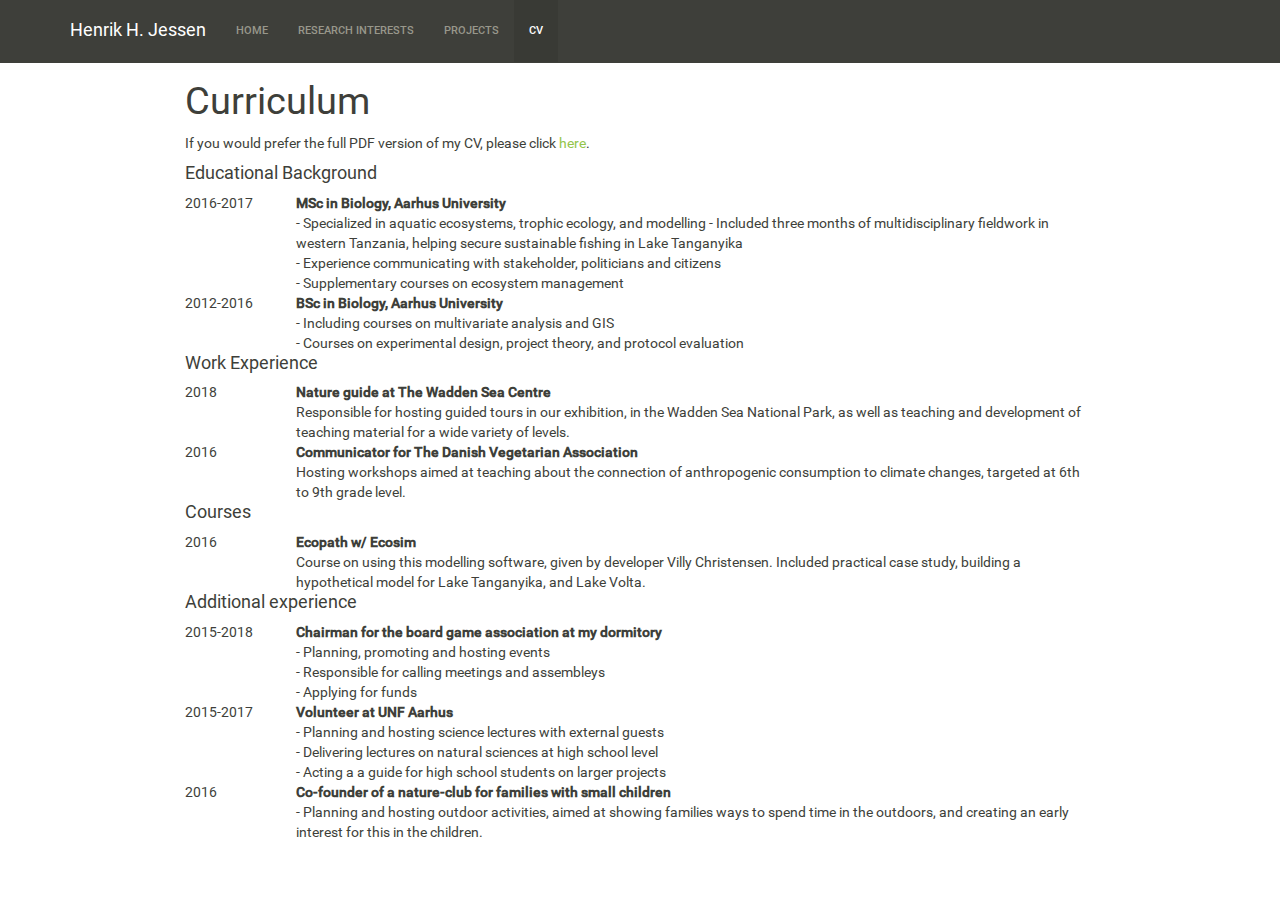
==== CV.html @ ca16bb82 "Initial commit" ====
<!DOCTYPE html>

<html xmlns="http://www.w3.org/1999/xhtml">

<head>

<meta charset="utf-8" />
<meta http-equiv="Content-Type" content="text/html; charset=utf-8" />
<meta name="generator" content="pandoc" />




<title>Curriculum</title>

<script src="site_libs/jquery-1.11.3/jquery.min.js"></script>
<meta name="viewport" content="width=device-width, initial-scale=1" />
<link href="site_libs/bootstrap-3.3.5/css/sandstone.min.css" rel="stylesheet" />
<script src="site_libs/bootstrap-3.3.5/js/bootstrap.min.js"></script>
<script src="site_libs/bootstrap-3.3.5/shim/html5shiv.min.js"></script>
<script src="site_libs/bootstrap-3.3.5/shim/respond.min.js"></script>
<script src="site_libs/navigation-1.1/tabsets.js"></script>
<link href="site_libs/highlightjs-9.12.0/default.css" rel="stylesheet" />
<script src="site_libs/highlightjs-9.12.0/highlight.js"></script>

<style type="text/css">code{white-space: pre;}</style>
<style type="text/css">
  pre:not([class]) {
    background-color: white;
  }
</style>
<script type="text/javascript">
if (window.hljs) {
  hljs.configure({languages: []});
  hljs.initHighlightingOnLoad();
  if (document.readyState && document.readyState === "complete") {
    window.setTimeout(function() { hljs.initHighlighting(); }, 0);
  }
}
</script>



<style type="text/css">
h1 {
  font-size: 34px;
}
h1.title {
  font-size: 38px;
}
h2 {
  font-size: 30px;
}
h3 {
  font-size: 24px;
}
h4 {
  font-size: 18px;
}
h5 {
  font-size: 16px;
}
h6 {
  font-size: 12px;
}
.table th:not([align]) {
  text-align: left;
}
</style>

<link rel="stylesheet" href="style.css" type="text/css" />

</head>

<body>

<style type = "text/css">
.main-container {
  max-width: 940px;
  margin-left: auto;
  margin-right: auto;
}
code {
  color: inherit;
  background-color: rgba(0, 0, 0, 0.04);
}
img {
  max-width:100%;
  height: auto;
}
.tabbed-pane {
  padding-top: 12px;
}
.html-widget {
  margin-bottom: 20px;
}
button.code-folding-btn:focus {
  outline: none;
}
summary {
  display: list-item;
}
</style>


<style type="text/css">
/* padding for bootstrap navbar */
body {
  padding-top: 61px;
  padding-bottom: 40px;
}
/* offset scroll position for anchor links (for fixed navbar)  */
.section h1 {
  padding-top: 66px;
  margin-top: -66px;
}
.section h2 {
  padding-top: 66px;
  margin-top: -66px;
}
.section h3 {
  padding-top: 66px;
  margin-top: -66px;
}
.section h4 {
  padding-top: 66px;
  margin-top: -66px;
}
.section h5 {
  padding-top: 66px;
  margin-top: -66px;
}
.section h6 {
  padding-top: 66px;
  margin-top: -66px;
}
.dropdown-submenu {
  position: relative;
}
.dropdown-submenu>.dropdown-menu {
  top: 0;
  left: 100%;
  margin-top: -6px;
  margin-left: -1px;
  border-radius: 0 6px 6px 6px;
}
.dropdown-submenu:hover>.dropdown-menu {
  display: block;
}
.dropdown-submenu>a:after {
  display: block;
  content: " ";
  float: right;
  width: 0;
  height: 0;
  border-color: transparent;
  border-style: solid;
  border-width: 5px 0 5px 5px;
  border-left-color: #cccccc;
  margin-top: 5px;
  margin-right: -10px;
}
.dropdown-submenu:hover>a:after {
  border-left-color: #ffffff;
}
.dropdown-submenu.pull-left {
  float: none;
}
.dropdown-submenu.pull-left>.dropdown-menu {
  left: -100%;
  margin-left: 10px;
  border-radius: 6px 0 6px 6px;
}
</style>

<script>
// manage active state of menu based on current page
$(document).ready(function () {
  // active menu anchor
  href = window.location.pathname
  href = href.substr(href.lastIndexOf('/') + 1)
  if (href === "")
    href = "index.html";
  var menuAnchor = $('a[href="' + href + '"]');

  // mark it active
  menuAnchor.parent().addClass('active');

  // if it's got a parent navbar menu mark it active as well
  menuAnchor.closest('li.dropdown').addClass('active');
});
</script>

<div class="container-fluid main-container">

<!-- tabsets -->

<style type="text/css">
.tabset-dropdown > .nav-tabs {
  display: inline-table;
  max-height: 500px;
  min-height: 44px;
  overflow-y: auto;
  background: white;
  border: 1px solid #ddd;
  border-radius: 4px;
}

.tabset-dropdown > .nav-tabs > li.active:before {
  content: "";
  font-family: 'Glyphicons Halflings';
  display: inline-block;
  padding: 10px;
  border-right: 1px solid #ddd;
}

.tabset-dropdown > .nav-tabs.nav-tabs-open > li.active:before {
  content: "&#xe258;";
  border: none;
}

.tabset-dropdown > .nav-tabs.nav-tabs-open:before {
  content: "";
  font-family: 'Glyphicons Halflings';
  display: inline-block;
  padding: 10px;
  border-right: 1px solid #ddd;
}

.tabset-dropdown > .nav-tabs > li.active {
  display: block;
}

.tabset-dropdown > .nav-tabs > li > a,
.tabset-dropdown > .nav-tabs > li > a:focus,
.tabset-dropdown > .nav-tabs > li > a:hover {
  border: none;
  display: inline-block;
  border-radius: 4px;
}

.tabset-dropdown > .nav-tabs.nav-tabs-open > li {
  display: block;
  float: none;
}

.tabset-dropdown > .nav-tabs > li {
  display: none;
}
</style>

<script>
$(document).ready(function () {
  window.buildTabsets("TOC");
});

$(document).ready(function () {
  $('.tabset-dropdown > .nav-tabs > li').click(function () {
    $(this).parent().toggleClass('nav-tabs-open')
  });
});
</script>

<!-- code folding -->





<div class="navbar navbar-default  navbar-fixed-top" role="navigation">
  <div class="container">
    <div class="navbar-header">
      <button type="button" class="navbar-toggle collapsed" data-toggle="collapse" data-target="#navbar">
        <span class="icon-bar"></span>
        <span class="icon-bar"></span>
        <span class="icon-bar"></span>
      </button>
      <a class="navbar-brand" href="index.html">Henrik H. Jessen</a>
    </div>
    <div id="navbar" class="navbar-collapse collapse">
      <ul class="nav navbar-nav">
        <li>
  <a href="index.html">Home</a>
</li>
<li>
  <a href="research.html">Research Interests</a>
</li>
<li>
  <a href="projects.html">Projects</a>
</li>
<li>
  <a href="CV.html">CV</a>
</li>
      </ul>
      <ul class="nav navbar-nav navbar-right">
        
      </ul>
    </div><!--/.nav-collapse -->
  </div><!--/.container -->
</div><!--/.navbar -->

<div class="fluid-row" id="header">



<h1 class="title toc-ignore">Curriculum</h1>

</div>


If you would prefer the full PDF version of my CV, please click <a href="files/hhjessen_CV.pdf" download>here</a>.
<p>
<div id="educational-background" class="section level4">
<h4>Educational Background</h4>
<p><first-column> 2016-2017 </first-column></p>
<p><second-column> <strong>MSc in Biology, Aarhus University</strong><br />
- Specialized in aquatic ecosystems, trophic ecology, and modelling - Included three months of multidisciplinary fieldwork in western Tanzania, helping secure sustainable fishing in Lake Tanganyika<br />
- Experience communicating with stakeholder, politicians and citizens<br />
- Supplementary courses on ecosystem management </second-column></p>
<p><first-column> 2012-2016 </first-column></p>
<second-column> <strong>BSc in Biology, Aarhus University</strong><br />
- Including courses on multivariate analysis and GIS<br />
- Courses on experimental design, project theory, and protocol evaluation </second-column>
</p>
</div>
<div id="work-experience" class="section level4">
<h4>Work Experience</h4>
<p><first-column> 2018 </first-column></p>
<p><second-column> <strong>Nature guide at The Wadden Sea Centre</strong><br />
Responsible for hosting guided tours in our exhibition, in the Wadden Sea National Park, as well as teaching and development of teaching material for a wide variety of levels. </second-column></p>
<p><first-column> 2016 </first-column></p>
<p><second-column> <strong>Communicator for The Danish Vegetarian Association</strong><br />
Hosting workshops aimed at teaching about the connection of anthropogenic consumption to climate changes, targeted at 6th to 9th grade level. </second-column></p>
</div>
<div id="courses" class="section level4">
<h4>Courses</h4>
<p><first-column> 2016 </first-column></p>
<p><second-column> <strong>Ecopath w/ Ecosim</strong><br />
Course on using this modelling software, given by developer Villy Christensen. Included practical case study, building a hypothetical model for Lake Tanganyika, and Lake Volta. </second-column></p>
</div>
<div id="additional-experience" class="section level4">
<h4>Additional experience</h4>
<p><first-column> 2015-2018 </first-column></p>
<p><second-column> <strong>Chairman for the board game association at my dormitory</strong><br />
- Planning, promoting and hosting events<br />
- Responsible for calling meetings and assembleys<br />
- Applying for funds </second-column></p>
<p><first-column> 2015-2017 </first-column></p>
<p><second-column> <strong>Volunteer at UNF Aarhus</strong><br />
- Planning and hosting science lectures with external guests<br />
- Delivering lectures on natural sciences at high school level<br />
- Acting a a guide for high school students on larger projects </second-column></p>
<p><first-column> 2016 </first-column></p>
<p><second-column> <strong>Co-founder of a nature-club for families with small children</strong><br />
- Planning and hosting outdoor activities, aimed at showing families ways to spend time in the outdoors, and creating an early interest for this in the children. </second-column></p>
</div>




</div>

<script>

// add bootstrap table styles to pandoc tables
function bootstrapStylePandocTables() {
  $('tr.header').parent('thead').parent('table').addClass('table table-condensed');
}
$(document).ready(function () {
  bootstrapStylePandocTables();
});


</script>

<!-- dynamically load mathjax for compatibility with self-contained -->
<script>
  (function () {
    var script = document.createElement("script");
    script.type = "text/javascript";
    script.src  = "https://mathjax.rstudio.com/latest/MathJax.js?config=TeX-AMS-MML_HTMLorMML";
    document.getElementsByTagName("head")[0].appendChild(script);
  })();
</script>

</body>
</html>
---- site_libs/bootstrap-3.3.5/css/sandstone.min.css ----
@font-face {
  font-family: 'Roboto';
  font-style: normal;
  font-weight: 400;
  src: url(fonts/Roboto.ttf) format('truetype');
}
@font-face {
  font-family: 'Roboto';
  font-style: normal;
  font-weight: 500;
  src: url(fonts/RobotoMedium.ttf) format('truetype');
}

/*!
 * bootswatch v3.3.6
 * Homepage: http://bootswatch.com
 * Copyright 2012-2015 Thomas Park
 * Licensed under MIT
 * Based on Bootstrap
*//*!
 * Bootstrap v3.3.6 (http://getbootstrap.com)
 * Copyright 2011-2015 Twitter, Inc.
 * Licensed under MIT (https://github.com/twbs/bootstrap/blob/master/LICENSE)
 *//*! normalize.css v3.0.3 | MIT License | github.com/necolas/normalize.css */html{font-family:sans-serif;-ms-text-size-adjust:100%;-webkit-text-size-adjust:100%}body{margin:0}article,aside,details,figcaption,figure,footer,header,hgroup,main,menu,nav,section,summary{display:block}audio,canvas,progress,video{display:inline-block;vertical-align:baseline}audio:not([controls]){display:none;height:0}[hidden],template{display:none}a{background-color:transparent}a:active,a:hover{outline:0}abbr[title]{border-bottom:1px dotted}b,strong{font-weight:bold}dfn{font-style:italic}h1{font-size:2em;margin:0.67em 0}mark{background:#ff0;color:#000}small{font-size:80%}sub,sup{font-size:75%;line-height:0;position:relative;vertical-align:baseline}sup{top:-0.5em}sub{bottom:-0.25em}img{border:0}svg:not(:root){overflow:hidden}figure{margin:1em 40px}hr{-webkit-box-sizing:content-box;-moz-box-sizing:content-box;box-sizing:content-box;height:0}pre{overflow:auto}code,kbd,pre,samp{font-family:monospace, monospace;font-size:1em}button,input,optgroup,select,textarea{color:inherit;font:inherit;margin:0}button{overflow:visible}button,select{text-transform:none}button,html input[type="button"],input[type="reset"],input[type="submit"]{-webkit-appearance:button;cursor:pointer}button[disabled],html input[disabled]{cursor:default}button::-moz-focus-inner,input::-moz-focus-inner{border:0;padding:0}input{line-height:normal}input[type="checkbox"],input[type="radio"]{-webkit-box-sizing:border-box;-moz-box-sizing:border-box;box-sizing:border-box;padding:0}input[type="number"]::-webkit-inner-spin-button,input[type="number"]::-webkit-outer-spin-button{height:auto}input[type="search"]{-webkit-appearance:textfield;-webkit-box-sizing:content-box;-moz-box-sizing:content-box;box-sizing:content-box}input[type="search"]::-webkit-search-cancel-button,input[type="search"]::-webkit-search-decoration{-webkit-appearance:none}fieldset{border:1px solid #c0c0c0;margin:0 2px;padding:0.35em 0.625em 0.75em}legend{border:0;padding:0}textarea{overflow:auto}optgroup{font-weight:bold}table{border-collapse:collapse;border-spacing:0}td,th{padding:0}/*! Source: https://github.com/h5bp/html5-boilerplate/blob/master/src/css/main.css */@media print{*,*:before,*:after{background:transparent !important;color:#000 !important;-webkit-box-shadow:none !important;box-shadow:none !important;text-shadow:none !important}a,a:visited{text-decoration:underline}a[href]:after{content:" (" attr(href) ")"}abbr[title]:after{content:" (" attr(title) ")"}a[href^="#"]:after,a[href^="javascript:"]:after{content:""}pre,blockquote{border:1px solid #999;page-break-inside:avoid}thead{display:table-header-group}tr,img{page-break-inside:avoid}img{max-width:100% !important}p,h2,h3{orphans:3;widows:3}h2,h3{page-break-after:avoid}.navbar{display:none}.btn>.caret,.dropup>.btn>.caret{border-top-color:#000 !important}.label{border:1px solid #000}.table{border-collapse:collapse !important}.table td,.table th{background-color:#fff !important}.table-bordered th,.table-bordered td{border:1px solid #ddd !important}}@font-face{font-family:'Glyphicons Halflings';src:url('../fonts/glyphicons-halflings-regular.eot');src:url('../fonts/glyphicons-halflings-regular.eot?#iefix') format('embedded-opentype'),url('../fonts/glyphicons-halflings-regular.woff') format('woff'),url('../fonts/glyphicons-halflings-regular.ttf') format('truetype'),url('../fonts/glyphicons-halflings-regular.svg#glyphicons_halflingsregular') format('svg')}.glyphicon{position:relative;top:1px;display:inline-block;font-family:'Glyphicons Halflings';font-style:normal;font-weight:normal;line-height:1;-webkit-font-smoothing:antialiased;-moz-osx-font-smoothing:grayscale}.glyphicon-asterisk:before{content:"\002a"}.glyphicon-plus:before{content:"\002b"}.glyphicon-euro:before,.glyphicon-eur:before{content:"\20ac"}.glyphicon-minus:before{content:"\2212"}.glyphicon-cloud:before{content:"\2601"}.glyphicon-envelope:before{content:"\2709"}.glyphicon-pencil:before{content:"\270f"}.glyphicon-glass:before{content:"\e001"}.glyphicon-music:before{content:"\e002"}.glyphicon-search:before{content:"\e003"}.glyphicon-heart:before{content:"\e005"}.glyphicon-star:before{content:"\e006"}.glyphicon-star-empty:before{content:"\e007"}.glyphicon-user:before{content:"\e008"}.glyphicon-film:before{content:"\e009"}.glyphicon-th-large:before{content:"\e010"}.glyphicon-th:before{content:"\e011"}.glyphicon-th-list:before{content:"\e012"}.glyphicon-ok:before{content:"\e013"}.glyphicon-remove:before{content:"\e014"}.glyphicon-zoom-in:before{content:"\e015"}.glyphicon-zoom-out:before{content:"\e016"}.glyphicon-off:before{content:"\e017"}.glyphicon-signal:before{content:"\e018"}.glyphicon-cog:before{content:"\e019"}.glyphicon-trash:before{content:"\e020"}.glyphicon-home:before{content:"\e021"}.glyphicon-file:before{content:"\e022"}.glyphicon-time:before{content:"\e023"}.glyphicon-road:before{content:"\e024"}.glyphicon-download-alt:before{content:"\e025"}.glyphicon-download:before{content:"\e026"}.glyphicon-upload:before{content:"\e027"}.glyphicon-inbox:before{content:"\e028"}.glyphicon-play-circle:before{content:"\e029"}.glyphicon-repeat:before{content:"\e030"}.glyphicon-refresh:before{content:"\e031"}.glyphicon-list-alt:before{content:"\e032"}.glyphicon-lock:before{content:"\e033"}.glyphicon-flag:before{content:"\e034"}.glyphicon-headphones:before{content:"\e035"}.glyphicon-volume-off:before{content:"\e036"}.glyphicon-volume-down:before{content:"\e037"}.glyphicon-volume-up:before{content:"\e038"}.glyphicon-qrcode:before{content:"\e039"}.glyphicon-barcode:before{content:"\e040"}.glyphicon-tag:before{content:"\e041"}.glyphicon-tags:before{content:"\e042"}.glyphicon-book:before{content:"\e043"}.glyphicon-bookmark:before{content:"\e044"}.glyphicon-print:before{content:"\e045"}.glyphicon-camera:before{content:"\e046"}.glyphicon-font:before{content:"\e047"}.glyphicon-bold:before{content:"\e048"}.glyphicon-italic:before{content:"\e049"}.glyphicon-text-height:before{content:"\e050"}.glyphicon-text-width:before{content:"\e051"}.glyphicon-align-left:before{content:"\e052"}.glyphicon-align-center:before{content:"\e053"}.glyphicon-align-right:before{content:"\e054"}.glyphicon-align-justify:before{content:"\e055"}.glyphicon-list:before{content:"\e056"}.glyphicon-indent-left:before{content:"\e057"}.glyphicon-indent-right:before{content:"\e058"}.glyphicon-facetime-video:before{content:"\e059"}.glyphicon-picture:before{content:"\e060"}.glyphicon-map-marker:before{content:"\e062"}.glyphicon-adjust:before{content:"\e063"}.glyphicon-tint:before{content:"\e064"}.glyphicon-edit:before{content:"\e065"}.glyphicon-share:before{content:"\e066"}.glyphicon-check:before{content:"\e067"}.glyphicon-move:before{content:"\e068"}.glyphicon-step-backward:before{content:"\e069"}.glyphicon-fast-backward:before{content:"\e070"}.glyphicon-backward:before{content:"\e071"}.glyphicon-play:before{content:"\e072"}.glyphicon-pause:before{content:"\e073"}.glyphicon-stop:before{content:"\e074"}.glyphicon-forward:before{content:"\e075"}.glyphicon-fast-forward:before{content:"\e076"}.glyphicon-step-forward:before{content:"\e077"}.glyphicon-eject:before{content:"\e078"}.glyphicon-chevron-left:before{content:"\e079"}.glyphicon-chevron-right:before{content:"\e080"}.glyphicon-plus-sign:before{content:"\e081"}.glyphicon-minus-sign:before{content:"\e082"}.glyphicon-remove-sign:before{content:"\e083"}.glyphicon-ok-sign:before{content:"\e084"}.glyphicon-question-sign:before{content:"\e085"}.glyphicon-info-sign:before{content:"\e086"}.glyphicon-screenshot:before{content:"\e087"}.glyphicon-remove-circle:before{content:"\e088"}.glyphicon-ok-circle:before{content:"\e089"}.glyphicon-ban-circle:before{content:"\e090"}.glyphicon-arrow-left:before{content:"\e091"}.glyphicon-arrow-right:before{content:"\e092"}.glyphicon-arrow-up:before{content:"\e093"}.glyphicon-arrow-down:before{content:"\e094"}.glyphicon-share-alt:before{content:"\e095"}.glyphicon-resize-full:before{content:"\e096"}.glyphicon-resize-small:before{content:"\e097"}.glyphicon-exclamation-sign:before{content:"\e101"}.glyphicon-gift:before{content:"\e102"}.glyphicon-leaf:before{content:"\e103"}.glyphicon-fire:before{content:"\e104"}.glyphicon-eye-open:before{content:"\e105"}.glyphicon-eye-close:before{content:"\e106"}.glyphicon-warning-sign:before{content:"\e107"}.glyphicon-plane:before{content:"\e108"}.glyphicon-calendar:before{content:"\e109"}.glyphicon-random:before{content:"\e110"}.glyphicon-comment:before{content:"\e111"}.glyphicon-magnet:before{content:"\e112"}.glyphicon-chevron-up:before{content:"\e113"}.glyphicon-chevron-down:before{content:"\e114"}.glyphicon-retweet:before{content:"\e115"}.glyphicon-shopping-cart:before{content:"\e116"}.glyphicon-folder-close:before{content:"\e117"}.glyphicon-folder-open:before{content:"\e118"}.glyphicon-resize-vertical:before{content:"\e119"}.glyphicon-resize-horizontal:before{content:"\e120"}.glyphicon-hdd:before{content:"\e121"}.glyphicon-bullhorn:before{content:"\e122"}.glyphicon-bell:before{content:"\e123"}.glyphicon-certificate:before{content:"\e124"}.glyphicon-thumbs-up:before{content:"\e125"}.glyphicon-thumbs-down:before{content:"\e126"}.glyphicon-hand-right:before{content:"\e127"}.glyphicon-hand-left:before{content:"\e128"}.glyphicon-hand-up:before{content:"\e129"}.glyphicon-hand-down:before{content:"\e130"}.glyphicon-circle-arrow-right:before{content:"\e131"}.glyphicon-circle-arrow-left:before{content:"\e132"}.glyphicon-circle-arrow-up:before{content:"\e133"}.glyphicon-circle-arrow-down:before{content:"\e134"}.glyphicon-globe:before{content:"\e135"}.glyphicon-wrench:before{content:"\e136"}.glyphicon-tasks:before{content:"\e137"}.glyphicon-filter:before{content:"\e138"}.glyphicon-briefcase:before{content:"\e139"}.glyphicon-fullscreen:before{content:"\e140"}.glyphicon-dashboard:before{content:"\e141"}.glyphicon-paperclip:before{content:"\e142"}.glyphicon-heart-empty:before{content:"\e143"}.glyphicon-link:before{content:"\e144"}.glyphicon-phone:before{content:"\e145"}.glyphicon-pushpin:before{content:"\e146"}.glyphicon-usd:before{content:"\e148"}.glyphicon-gbp:before{content:"\e149"}.glyphicon-sort:before{content:"\e150"}.glyphicon-sort-by-alphabet:before{content:"\e151"}.glyphicon-sort-by-alphabet-alt:before{content:"\e152"}.glyphicon-sort-by-order:before{content:"\e153"}.glyphicon-sort-by-order-alt:before{content:"\e154"}.glyphicon-sort-by-attributes:before{content:"\e155"}.glyphicon-sort-by-attributes-alt:before{content:"\e156"}.glyphicon-unchecked:before{content:"\e157"}.glyphicon-expand:before{content:"\e158"}.glyphicon-collapse-down:before{content:"\e159"}.glyphicon-collapse-up:before{content:"\e160"}.glyphicon-log-in:before{content:"\e161"}.glyphicon-flash:before{content:"\e162"}.glyphicon-log-out:before{content:"\e163"}.glyphicon-new-window:before{content:"\e164"}.glyphicon-record:before{content:"\e165"}.glyphicon-save:before{content:"\e166"}.glyphicon-open:before{content:"\e167"}.glyphicon-saved:before{content:"\e168"}.glyphicon-import:before{content:"\e169"}.glyphicon-export:before{content:"\e170"}.glyphicon-send:before{content:"\e171"}.glyphicon-floppy-disk:before{content:"\e172"}.glyphicon-floppy-saved:before{content:"\e173"}.glyphicon-floppy-remove:before{content:"\e174"}.glyphicon-floppy-save:before{content:"\e175"}.glyphicon-floppy-open:before{content:"\e176"}.glyphicon-credit-card:before{content:"\e177"}.glyphicon-transfer:before{content:"\e178"}.glyphicon-cutlery:before{content:"\e179"}.glyphicon-header:before{content:"\e180"}.glyphicon-compressed:before{content:"\e181"}.glyphicon-earphone:before{content:"\e182"}.glyphicon-phone-alt:before{content:"\e183"}.glyphicon-tower:before{content:"\e184"}.glyphicon-stats:before{content:"\e185"}.glyphicon-sd-video:before{content:"\e186"}.glyphicon-hd-video:before{content:"\e187"}.glyphicon-subtitles:before{content:"\e188"}.glyphicon-sound-stereo:before{content:"\e189"}.glyphicon-sound-dolby:before{content:"\e190"}.glyphicon-sound-5-1:before{content:"\e191"}.glyphicon-sound-6-1:before{content:"\e192"}.glyphicon-sound-7-1:before{content:"\e193"}.glyphicon-copyright-mark:before{content:"\e194"}.glyphicon-registration-mark:before{content:"\e195"}.glyphicon-cloud-download:before{content:"\e197"}.glyphicon-cloud-upload:before{content:"\e198"}.glyphicon-tree-conifer:before{content:"\e199"}.glyphicon-tree-deciduous:before{content:"\e200"}.glyphicon-cd:before{content:"\e201"}.glyphicon-save-file:before{content:"\e202"}.glyphicon-open-file:before{content:"\e203"}.glyphicon-level-up:before{content:"\e204"}.glyphicon-copy:before{content:"\e205"}.glyphicon-paste:before{content:"\e206"}.glyphicon-alert:before{content:"\e209"}.glyphicon-equalizer:before{content:"\e210"}.glyphicon-king:before{content:"\e211"}.glyphicon-queen:before{content:"\e212"}.glyphicon-pawn:before{content:"\e213"}.glyphicon-bishop:before{content:"\e214"}.glyphicon-knight:before{content:"\e215"}.glyphicon-baby-formula:before{content:"\e216"}.glyphicon-tent:before{content:"\26fa"}.glyphicon-blackboard:before{content:"\e218"}.glyphicon-bed:before{content:"\e219"}.glyphicon-apple:before{content:"\f8ff"}.glyphicon-erase:before{content:"\e221"}.glyphicon-hourglass:before{content:"\231b"}.glyphicon-lamp:before{content:"\e223"}.glyphicon-duplicate:before{content:"\e224"}.glyphicon-piggy-bank:before{content:"\e225"}.glyphicon-scissors:before{content:"\e226"}.glyphicon-bitcoin:before{content:"\e227"}.glyphicon-btc:before{content:"\e227"}.glyphicon-xbt:before{content:"\e227"}.glyphicon-yen:before{content:"\00a5"}.glyphicon-jpy:before{content:"\00a5"}.glyphicon-ruble:before{content:"\20bd"}.glyphicon-rub:before{content:"\20bd"}.glyphicon-scale:before{content:"\e230"}.glyphicon-ice-lolly:before{content:"\e231"}.glyphicon-ice-lolly-tasted:before{content:"\e232"}.glyphicon-education:before{content:"\e233"}.glyphicon-option-horizontal:before{content:"\e234"}.glyphicon-option-vertical:before{content:"\e235"}.glyphicon-menu-hamburger:before{content:"\e236"}.glyphicon-modal-window:before{content:"\e237"}.glyphicon-oil:before{content:"\e238"}.glyphicon-grain:before{content:"\e239"}.glyphicon-sunglasses:before{content:"\e240"}.glyphicon-text-size:before{content:"\e241"}.glyphicon-text-color:before{content:"\e242"}.glyphicon-text-background:before{content:"\e243"}.glyphicon-object-align-top:before{content:"\e244"}.glyphicon-object-align-bottom:before{content:"\e245"}.glyphicon-object-align-horizontal:before{content:"\e246"}.glyphicon-object-align-left:before{content:"\e247"}.glyphicon-object-align-vertical:before{content:"\e248"}.glyphicon-object-align-right:before{content:"\e249"}.glyphicon-triangle-right:before{content:"\e250"}.glyphicon-triangle-left:before{content:"\e251"}.glyphicon-triangle-bottom:before{content:"\e252"}.glyphicon-triangle-top:before{content:"\e253"}.glyphicon-console:before{content:"\e254"}.glyphicon-superscript:before{content:"\e255"}.glyphicon-subscript:before{content:"\e256"}.glyphicon-menu-left:before{content:"\e257"}.glyphicon-menu-right:before{content:"\e258"}.glyphicon-menu-down:before{content:"\e259"}.glyphicon-menu-up:before{content:"\e260"}*{-webkit-box-sizing:border-box;-moz-box-sizing:border-box;box-sizing:border-box}*:before,*:after{-webkit-box-sizing:border-box;-moz-box-sizing:border-box;box-sizing:border-box}html{font-size:10px;-webkit-tap-highlight-color:rgba(0,0,0,0)}body{font-family:"Roboto","Helvetica Neue",Helvetica,Arial,sans-serif;font-size:14px;line-height:1.42857143;color:#3e3f3a;background-color:#ffffff}input,button,select,textarea{font-family:inherit;font-size:inherit;line-height:inherit}a{color:#93c54b;text-decoration:none}a:hover,a:focus{color:#79a736;text-decoration:underline}a:focus{outline:thin dotted;outline:5px auto -webkit-focus-ring-color;outline-offset:-2px}figure{margin:0}img{vertical-align:middle}.img-responsive,.thumbnail>img,.thumbnail a>img,.carousel-inner>.item>img,.carousel-inner>.item>a>img{display:block;max-width:100%;height:auto}.img-rounded{border-radius:6px}.img-thumbnail{padding:4px;line-height:1.42857143;background-color:#f8f5f0;border:1px solid #dfd7ca;border-radius:4px;-webkit-transition:all .2s ease-in-out;-o-transition:all .2s ease-in-out;transition:all .2s ease-in-out;display:inline-block;max-width:100%;height:auto}.img-circle{border-radius:50%}hr{margin-top:20px;margin-bottom:20px;border:0;border-top:1px solid #f8f5f0}.sr-only{position:absolute;width:1px;height:1px;margin:-1px;padding:0;overflow:hidden;clip:rect(0, 0, 0, 0);border:0}.sr-only-focusable:active,.sr-only-focusable:focus{position:static;width:auto;height:auto;margin:0;overflow:visible;clip:auto}[role="button"]{cursor:pointer}h1,h2,h3,h4,h5,h6,.h1,.h2,.h3,.h4,.h5,.h6{font-family:inherit;font-weight:400;line-height:1.1;color:inherit}h1 small,h2 small,h3 small,h4 small,h5 small,h6 small,.h1 small,.h2 small,.h3 small,.h4 small,.h5 small,.h6 small,h1 .small,h2 .small,h3 .small,h4 .small,h5 .small,h6 .small,.h1 .small,.h2 .small,.h3 .small,.h4 .small,.h5 .small,.h6 .small{font-weight:normal;line-height:1;color:#98978b}h1,.h1,h2,.h2,h3,.h3{margin-top:20px;margin-bottom:10px}h1 small,.h1 small,h2 small,.h2 small,h3 small,.h3 small,h1 .small,.h1 .small,h2 .small,.h2 .small,h3 .small,.h3 .small{font-size:65%}h4,.h4,h5,.h5,h6,.h6{margin-top:10px;margin-bottom:10px}h4 small,.h4 small,h5 small,.h5 small,h6 small,.h6 small,h4 .small,.h4 .small,h5 .small,.h5 .small,h6 .small,.h6 .small{font-size:75%}h1,.h1{font-size:36px}h2,.h2{font-size:30px}h3,.h3{font-size:24px}h4,.h4{font-size:18px}h5,.h5{font-size:14px}h6,.h6{font-size:12px}p{margin:0 0 10px}.lead{margin-bottom:20px;font-size:16px;font-weight:300;line-height:1.4}@media (min-width:768px){.lead{font-size:21px}}small,.small{font-size:85%}mark,.mark{background-color:#fcf8e3;padding:.2em}.text-left{text-align:left}.text-right{text-align:right}.text-center{text-align:center}.text-justify{text-align:justify}.text-nowrap{white-space:nowrap}.text-lowercase{text-transform:lowercase}.text-uppercase{text-transform:uppercase}.text-capitalize{text-transform:capitalize}.text-muted{color:#98978b}.text-primary{color:#325d88}a.text-primary:hover,a.text-primary:focus{color:#244363}.text-success{color:#93c54b}a.text-success:hover,a.text-success:focus{color:#79a736}.text-info{color:#29abe0}a.text-info:hover,a.text-info:focus{color:#1b8dbb}.text-warning{color:#f47c3c}a.text-warning:hover,a.text-warning:focus{color:#ef5c0e}.text-danger{color:#d9534f}a.text-danger:hover,a.text-danger:focus{color:#c9302c}.bg-primary{color:#fff;background-color:#325d88}a.bg-primary:hover,a.bg-primary:focus{background-color:#244363}.bg-success{background-color:#dff0d8}a.bg-success:hover,a.bg-success:focus{background-color:#c1e2b3}.bg-info{background-color:#d9edf7}a.bg-info:hover,a.bg-info:focus{background-color:#afd9ee}.bg-warning{background-color:#fcf8e3}a.bg-warning:hover,a.bg-warning:focus{background-color:#f7ecb5}.bg-danger{background-color:#f2dede}a.bg-danger:hover,a.bg-danger:focus{background-color:#e4b9b9}.page-header{padding-bottom:9px;margin:40px 0 20px;border-bottom:1px solid #f8f5f0}ul,ol{margin-top:0;margin-bottom:10px}ul ul,ol ul,ul ol,ol ol{margin-bottom:0}.list-unstyled{padding-left:0;list-style:none}.list-inline{padding-left:0;list-style:none;margin-left:-5px}.list-inline>li{display:inline-block;padding-left:5px;padding-right:5px}dl{margin-top:0;margin-bottom:20px}dt,dd{line-height:1.42857143}dt{font-weight:bold}dd{margin-left:0}@media (min-width:768px){.dl-horizontal dt{float:left;width:160px;clear:left;text-align:right;overflow:hidden;text-overflow:ellipsis;white-space:nowrap}.dl-horizontal dd{margin-left:180px}}abbr[title],abbr[data-original-title]{cursor:help;border-bottom:1px dotted #98978b}.initialism{font-size:90%;text-transform:uppercase}blockquote{padding:10px 20px;margin:0 0 20px;font-size:17.5px;border-left:5px solid #dfd7ca}blockquote p:last-child,blockquote ul:last-child,blockquote ol:last-child{margin-bottom:0}blockquote footer,blockquote small,blockquote .small{display:block;font-size:80%;line-height:1.42857143;color:#3e3f3a}blockquote footer:before,blockquote small:before,blockquote .small:before{content:'\2014 \00A0'}.blockquote-reverse,blockquote.pull-right{padding-right:15px;padding-left:0;border-right:5px solid #dfd7ca;border-left:0;text-align:right}.blockquote-reverse footer:before,blockquote.pull-right footer:before,.blockquote-reverse small:before,blockquote.pull-right small:before,.blockquote-reverse .small:before,blockquote.pull-right .small:before{content:''}.blockquote-reverse footer:after,blockquote.pull-right footer:after,.blockquote-reverse small:after,blockquote.pull-right small:after,.blockquote-reverse .small:after,blockquote.pull-right .small:after{content:'\00A0 \2014'}address{margin-bottom:20px;font-style:normal;line-height:1.42857143}code,kbd,pre,samp{font-family:monospace}code{padding:2px 4px;font-size:90%;color:#c7254e;background-color:#f9f2f4;border-radius:4px}kbd{padding:2px 4px;font-size:90%;color:#ffffff;background-color:#333333;border-radius:3px;-webkit-box-shadow:inset 0 -1px 0 rgba(0,0,0,0.25);box-shadow:inset 0 -1px 0 rgba(0,0,0,0.25)}kbd kbd{padding:0;font-size:100%;font-weight:bold;-webkit-box-shadow:none;box-shadow:none}pre{display:block;padding:9.5px;margin:0 0 10px;font-size:13px;line-height:1.42857143;word-break:break-all;word-wrap:break-word;color:#8e8c84;background-color:#f5f5f5;border:1px solid #cccccc;border-radius:4px}pre code{padding:0;font-size:inherit;color:inherit;white-space:pre-wrap;background-color:transparent;border-radius:0}.pre-scrollable{max-height:340px;overflow-y:scroll}.container{margin-right:auto;margin-left:auto;padding-left:15px;padding-right:15px}@media (min-width:768px){.container{width:750px}}@media (min-width:992px){.container{width:970px}}@media (min-width:1200px){.container{width:1170px}}.container-fluid{margin-right:auto;margin-left:auto;padding-left:15px;padding-right:15px}.row{margin-left:-15px;margin-right:-15px}.col-xs-1,.col-sm-1,.col-md-1,.col-lg-1,.col-xs-2,.col-sm-2,.col-md-2,.col-lg-2,.col-xs-3,.col-sm-3,.col-md-3,.col-lg-3,.col-xs-4,.col-sm-4,.col-md-4,.col-lg-4,.col-xs-5,.col-sm-5,.col-md-5,.col-lg-5,.col-xs-6,.col-sm-6,.col-md-6,.col-lg-6,.col-xs-7,.col-sm-7,.col-md-7,.col-lg-7,.col-xs-8,.col-sm-8,.col-md-8,.col-lg-8,.col-xs-9,.col-sm-9,.col-md-9,.col-lg-9,.col-xs-10,.col-sm-10,.col-md-10,.col-lg-10,.col-xs-11,.col-sm-11,.col-md-11,.col-lg-11,.col-xs-12,.col-sm-12,.col-md-12,.col-lg-12{position:relative;min-height:1px;padding-left:15px;padding-right:15px}.col-xs-1,.col-xs-2,.col-xs-3,.col-xs-4,.col-xs-5,.col-xs-6,.col-xs-7,.col-xs-8,.col-xs-9,.col-xs-10,.col-xs-11,.col-xs-12{float:left}.col-xs-12{width:100%}.col-xs-11{width:91.66666667%}.col-xs-10{width:83.33333333%}.col-xs-9{width:75%}.col-xs-8{width:66.66666667%}.col-xs-7{width:58.33333333%}.col-xs-6{width:50%}.col-xs-5{width:41.66666667%}.col-xs-4{width:33.33333333%}.col-xs-3{width:25%}.col-xs-2{width:16.66666667%}.col-xs-1{width:8.33333333%}.col-xs-pull-12{right:100%}.col-xs-pull-11{right:91.66666667%}.col-xs-pull-10{right:83.33333333%}.col-xs-pull-9{right:75%}.col-xs-pull-8{right:66.66666667%}.col-xs-pull-7{right:58.33333333%}.col-xs-pull-6{right:50%}.col-xs-pull-5{right:41.66666667%}.col-xs-pull-4{right:33.33333333%}.col-xs-pull-3{right:25%}.col-xs-pull-2{right:16.66666667%}.col-xs-pull-1{right:8.33333333%}.col-xs-pull-0{right:auto}.col-xs-push-12{left:100%}.col-xs-push-11{left:91.66666667%}.col-xs-push-10{left:83.33333333%}.col-xs-push-9{left:75%}.col-xs-push-8{left:66.66666667%}.col-xs-push-7{left:58.33333333%}.col-xs-push-6{left:50%}.col-xs-push-5{left:41.66666667%}.col-xs-push-4{left:33.33333333%}.col-xs-push-3{left:25%}.col-xs-push-2{left:16.66666667%}.col-xs-push-1{left:8.33333333%}.col-xs-push-0{left:auto}.col-xs-offset-12{margin-left:100%}.col-xs-offset-11{margin-left:91.66666667%}.col-xs-offset-10{margin-left:83.33333333%}.col-xs-offset-9{margin-left:75%}.col-xs-offset-8{margin-left:66.66666667%}.col-xs-offset-7{margin-left:58.33333333%}.col-xs-offset-6{margin-left:50%}.col-xs-offset-5{margin-left:41.66666667%}.col-xs-offset-4{margin-left:33.33333333%}.col-xs-offset-3{margin-left:25%}.col-xs-offset-2{margin-left:16.66666667%}.col-xs-offset-1{margin-left:8.33333333%}.col-xs-offset-0{margin-left:0%}@media (min-width:768px){.col-sm-1,.col-sm-2,.col-sm-3,.col-sm-4,.col-sm-5,.col-sm-6,.col-sm-7,.col-sm-8,.col-sm-9,.col-sm-10,.col-sm-11,.col-sm-12{float:left}.col-sm-12{width:100%}.col-sm-11{width:91.66666667%}.col-sm-10{width:83.33333333%}.col-sm-9{width:75%}.col-sm-8{width:66.66666667%}.col-sm-7{width:58.33333333%}.col-sm-6{width:50%}.col-sm-5{width:41.66666667%}.col-sm-4{width:33.33333333%}.col-sm-3{width:25%}.col-sm-2{width:16.66666667%}.col-sm-1{width:8.33333333%}.col-sm-pull-12{right:100%}.col-sm-pull-11{right:91.66666667%}.col-sm-pull-10{right:83.33333333%}.col-sm-pull-9{right:75%}.col-sm-pull-8{right:66.66666667%}.col-sm-pull-7{right:58.33333333%}.col-sm-pull-6{right:50%}.col-sm-pull-5{right:41.66666667%}.col-sm-pull-4{right:33.33333333%}.col-sm-pull-3{right:25%}.col-sm-pull-2{right:16.66666667%}.col-sm-pull-1{right:8.33333333%}.col-sm-pull-0{right:auto}.col-sm-push-12{left:100%}.col-sm-push-11{left:91.66666667%}.col-sm-push-10{left:83.33333333%}.col-sm-push-9{left:75%}.col-sm-push-8{left:66.66666667%}.col-sm-push-7{left:58.33333333%}.col-sm-push-6{left:50%}.col-sm-push-5{left:41.66666667%}.col-sm-push-4{left:33.33333333%}.col-sm-push-3{left:25%}.col-sm-push-2{left:16.66666667%}.col-sm-push-1{left:8.33333333%}.col-sm-push-0{left:auto}.col-sm-offset-12{margin-left:100%}.col-sm-offset-11{margin-left:91.66666667%}.col-sm-offset-10{margin-left:83.33333333%}.col-sm-offset-9{margin-left:75%}.col-sm-offset-8{margin-left:66.66666667%}.col-sm-offset-7{margin-left:58.33333333%}.col-sm-offset-6{margin-left:50%}.col-sm-offset-5{margin-left:41.66666667%}.col-sm-offset-4{margin-left:33.33333333%}.col-sm-offset-3{margin-left:25%}.col-sm-offset-2{margin-left:16.66666667%}.col-sm-offset-1{margin-left:8.33333333%}.col-sm-offset-0{margin-left:0%}}@media (min-width:992px){.col-md-1,.col-md-2,.col-md-3,.col-md-4,.col-md-5,.col-md-6,.col-md-7,.col-md-8,.col-md-9,.col-md-10,.col-md-11,.col-md-12{float:left}.col-md-12{width:100%}.col-md-11{width:91.66666667%}.col-md-10{width:83.33333333%}.col-md-9{width:75%}.col-md-8{width:66.66666667%}.col-md-7{width:58.33333333%}.col-md-6{width:50%}.col-md-5{width:41.66666667%}.col-md-4{width:33.33333333%}.col-md-3{width:25%}.col-md-2{width:16.66666667%}.col-md-1{width:8.33333333%}.col-md-pull-12{right:100%}.col-md-pull-11{right:91.66666667%}.col-md-pull-10{right:83.33333333%}.col-md-pull-9{right:75%}.col-md-pull-8{right:66.66666667%}.col-md-pull-7{right:58.33333333%}.col-md-pull-6{right:50%}.col-md-pull-5{right:41.66666667%}.col-md-pull-4{right:33.33333333%}.col-md-pull-3{right:25%}.col-md-pull-2{right:16.66666667%}.col-md-pull-1{right:8.33333333%}.col-md-pull-0{right:auto}.col-md-push-12{left:100%}.col-md-push-11{left:91.66666667%}.col-md-push-10{left:83.33333333%}.col-md-push-9{left:75%}.col-md-push-8{left:66.66666667%}.col-md-push-7{left:58.33333333%}.col-md-push-6{left:50%}.col-md-push-5{left:41.66666667%}.col-md-push-4{left:33.33333333%}.col-md-push-3{left:25%}.col-md-push-2{left:16.66666667%}.col-md-push-1{left:8.33333333%}.col-md-push-0{left:auto}.col-md-offset-12{margin-left:100%}.col-md-offset-11{margin-left:91.66666667%}.col-md-offset-10{margin-left:83.33333333%}.col-md-offset-9{margin-left:75%}.col-md-offset-8{margin-left:66.66666667%}.col-md-offset-7{margin-left:58.33333333%}.col-md-offset-6{margin-left:50%}.col-md-offset-5{margin-left:41.66666667%}.col-md-offset-4{margin-left:33.33333333%}.col-md-offset-3{margin-left:25%}.col-md-offset-2{margin-left:16.66666667%}.col-md-offset-1{margin-left:8.33333333%}.col-md-offset-0{margin-left:0%}}@media (min-width:1200px){.col-lg-1,.col-lg-2,.col-lg-3,.col-lg-4,.col-lg-5,.col-lg-6,.col-lg-7,.col-lg-8,.col-lg-9,.col-lg-10,.col-lg-11,.col-lg-12{float:left}.col-lg-12{width:100%}.col-lg-11{width:91.66666667%}.col-lg-10{width:83.33333333%}.col-lg-9{width:75%}.col-lg-8{width:66.66666667%}.col-lg-7{width:58.33333333%}.col-lg-6{width:50%}.col-lg-5{width:41.66666667%}.col-lg-4{width:33.33333333%}.col-lg-3{width:25%}.col-lg-2{width:16.66666667%}.col-lg-1{width:8.33333333%}.col-lg-pull-12{right:100%}.col-lg-pull-11{right:91.66666667%}.col-lg-pull-10{right:83.33333333%}.col-lg-pull-9{right:75%}.col-lg-pull-8{right:66.66666667%}.col-lg-pull-7{right:58.33333333%}.col-lg-pull-6{right:50%}.col-lg-pull-5{right:41.66666667%}.col-lg-pull-4{right:33.33333333%}.col-lg-pull-3{right:25%}.col-lg-pull-2{right:16.66666667%}.col-lg-pull-1{right:8.33333333%}.col-lg-pull-0{right:auto}.col-lg-push-12{left:100%}.col-lg-push-11{left:91.66666667%}.col-lg-push-10{left:83.33333333%}.col-lg-push-9{left:75%}.col-lg-push-8{left:66.66666667%}.col-lg-push-7{left:58.33333333%}.col-lg-push-6{left:50%}.col-lg-push-5{left:41.66666667%}.col-lg-push-4{left:33.33333333%}.col-lg-push-3{left:25%}.col-lg-push-2{left:16.66666667%}.col-lg-push-1{left:8.33333333%}.col-lg-push-0{left:auto}.col-lg-offset-12{margin-left:100%}.col-lg-offset-11{margin-left:91.66666667%}.col-lg-offset-10{margin-left:83.33333333%}.col-lg-offset-9{margin-left:75%}.col-lg-offset-8{margin-left:66.66666667%}.col-lg-offset-7{margin-left:58.33333333%}.col-lg-offset-6{margin-left:50%}.col-lg-offset-5{margin-left:41.66666667%}.col-lg-offset-4{margin-left:33.33333333%}.col-lg-offset-3{margin-left:25%}.col-lg-offset-2{margin-left:16.66666667%}.col-lg-offset-1{margin-left:8.33333333%}.col-lg-offset-0{margin-left:0%}}table{background-color:transparent}caption{padding-top:8px;padding-bottom:8px;color:#98978b;text-align:left}th{}.table{width:100%;max-width:100%;margin-bottom:20px}.table>thead>tr>th,.table>tbody>tr>th,.table>tfoot>tr>th,.table>thead>tr>td,.table>tbody>tr>td,.table>tfoot>tr>td{padding:8px;line-height:1.42857143;vertical-align:top;border-top:1px solid #dfd7ca}.table>thead>tr>th{vertical-align:bottom;border-bottom:2px solid #dfd7ca}.table>caption+thead>tr:first-child>th,.table>colgroup+thead>tr:first-child>th,.table>thead:first-child>tr:first-child>th,.table>caption+thead>tr:first-child>td,.table>colgroup+thead>tr:first-child>td,.table>thead:first-child>tr:first-child>td{border-top:0}.table>tbody+tbody{border-top:2px solid #dfd7ca}.table .table{background-color:#ffffff}.table-condensed>thead>tr>th,.table-condensed>tbody>tr>th,.table-condensed>tfoot>tr>th,.table-condensed>thead>tr>td,.table-condensed>tbody>tr>td,.table-condensed>tfoot>tr>td{padding:5px}.table-bordered{border:1px solid #dfd7ca}.table-bordered>thead>tr>th,.table-bordered>tbody>tr>th,.table-bordered>tfoot>tr>th,.table-bordered>thead>tr>td,.table-bordered>tbody>tr>td,.table-bordered>tfoot>tr>td{border:1px solid #dfd7ca}.table-bordered>thead>tr>th,.table-bordered>thead>tr>td{border-bottom-width:2px}.table-striped>tbody>tr:nth-of-type(odd){background-color:#f8f5f0}.table-hover>tbody>tr:hover{background-color:#f8f5f0}table col[class*="col-"]{position:static;float:none;display:table-column}table td[class*="col-"],table th[class*="col-"]{position:static;float:none;display:table-cell}.table>thead>tr>td.active,.table>tbody>tr>td.active,.table>tfoot>tr>td.active,.table>thead>tr>th.active,.table>tbody>tr>th.active,.table>tfoot>tr>th.active,.table>thead>tr.active>td,.table>tbody>tr.active>td,.table>tfoot>tr.active>td,.table>thead>tr.active>th,.table>tbody>tr.active>th,.table>tfoot>tr.active>th{background-color:#f8f5f0}.table-hover>tbody>tr>td.active:hover,.table-hover>tbody>tr>th.active:hover,.table-hover>tbody>tr.active:hover>td,.table-hover>tbody>tr:hover>.active,.table-hover>tbody>tr.active:hover>th{background-color:#f0e9df}.table>thead>tr>td.success,.table>tbody>tr>td.success,.table>tfoot>tr>td.success,.table>thead>tr>th.success,.table>tbody>tr>th.success,.table>tfoot>tr>th.success,.table>thead>tr.success>td,.table>tbody>tr.success>td,.table>tfoot>tr.success>td,.table>thead>tr.success>th,.table>tbody>tr.success>th,.table>tfoot>tr.success>th{background-color:#dff0d8}.table-hover>tbody>tr>td.success:hover,.table-hover>tbody>tr>th.success:hover,.table-hover>tbody>tr.success:hover>td,.table-hover>tbody>tr:hover>.success,.table-hover>tbody>tr.success:hover>th{background-color:#d0e9c6}.table>thead>tr>td.info,.table>tbody>tr>td.info,.table>tfoot>tr>td.info,.table>thead>tr>th.info,.table>tbody>tr>th.info,.table>tfoot>tr>th.info,.table>thead>tr.info>td,.table>tbody>tr.info>td,.table>tfoot>tr.info>td,.table>thead>tr.info>th,.table>tbody>tr.info>th,.table>tfoot>tr.info>th{background-color:#d9edf7}.table-hover>tbody>tr>td.info:hover,.table-hover>tbody>tr>th.info:hover,.table-hover>tbody>tr.info:hover>td,.table-hover>tbody>tr:hover>.info,.table-hover>tbody>tr.info:hover>th{background-color:#c4e3f3}.table>thead>tr>td.warning,.table>tbody>tr>td.warning,.table>tfoot>tr>td.warning,.table>thead>tr>th.warning,.table>tbody>tr>th.warning,.table>tfoot>tr>th.warning,.table>thead>tr.warning>td,.table>tbody>tr.warning>td,.table>tfoot>tr.warning>td,.table>thead>tr.warning>th,.table>tbody>tr.warning>th,.table>tfoot>tr.warning>th{background-color:#fcf8e3}.table-hover>tbody>tr>td.warning:hover,.table-hover>tbody>tr>th.warning:hover,.table-hover>tbody>tr.warning:hover>td,.table-hover>tbody>tr:hover>.warning,.table-hover>tbody>tr.warning:hover>th{background-color:#faf2cc}.table>thead>tr>td.danger,.table>tbody>tr>td.danger,.table>tfoot>tr>td.danger,.table>thead>tr>th.danger,.table>tbody>tr>th.danger,.table>tfoot>tr>th.danger,.table>thead>tr.danger>td,.table>tbody>tr.danger>td,.table>tfoot>tr.danger>td,.table>thead>tr.danger>th,.table>tbody>tr.danger>th,.table>tfoot>tr.danger>th{background-color:#f2dede}.table-hover>tbody>tr>td.danger:hover,.table-hover>tbody>tr>th.danger:hover,.table-hover>tbody>tr.danger:hover>td,.table-hover>tbody>tr:hover>.danger,.table-hover>tbody>tr.danger:hover>th{background-color:#ebcccc}.table-responsive{overflow-x:auto;min-height:0.01%}@media screen and (max-width:767px){.table-responsive{width:100%;margin-bottom:15px;overflow-y:hidden;-ms-overflow-style:-ms-autohiding-scrollbar;border:1px solid #dfd7ca}.table-responsive>.table{margin-bottom:0}.table-responsive>.table>thead>tr>th,.table-responsive>.table>tbody>tr>th,.table-responsive>.table>tfoot>tr>th,.table-responsive>.table>thead>tr>td,.table-responsive>.table>tbody>tr>td,.table-responsive>.table>tfoot>tr>td{white-space:nowrap}.table-responsive>.table-bordered{border:0}.table-responsive>.table-bordered>thead>tr>th:first-child,.table-responsive>.table-bordered>tbody>tr>th:first-child,.table-responsive>.table-bordered>tfoot>tr>th:first-child,.table-responsive>.table-bordered>thead>tr>td:first-child,.table-responsive>.table-bordered>tbody>tr>td:first-child,.table-responsive>.table-bordered>tfoot>tr>td:first-child{border-left:0}.table-responsive>.table-bordered>thead>tr>th:last-child,.table-responsive>.table-bordered>tbody>tr>th:last-child,.table-responsive>.table-bordered>tfoot>tr>th:last-child,.table-responsive>.table-bordered>thead>tr>td:last-child,.table-responsive>.table-bordered>tbody>tr>td:last-child,.table-responsive>.table-bordered>tfoot>tr>td:last-child{border-right:0}.table-responsive>.table-bordered>tbody>tr:last-child>th,.table-responsive>.table-bordered>tfoot>tr:last-child>th,.table-responsive>.table-bordered>tbody>tr:last-child>td,.table-responsive>.table-bordered>tfoot>tr:last-child>td{border-bottom:0}}fieldset{padding:0;margin:0;border:0;min-width:0}legend{display:block;width:100%;padding:0;margin-bottom:20px;font-size:21px;line-height:inherit;color:inherit;border:0;border-bottom:1px solid transparent}label{display:inline-block;max-width:100%;margin-bottom:5px;font-weight:bold}input[type="search"]{-webkit-box-sizing:border-box;-moz-box-sizing:border-box;box-sizing:border-box}input[type="radio"],input[type="checkbox"]{margin:4px 0 0;margin-top:1px \9;line-height:normal}input[type="file"]{display:block}input[type="range"]{display:block;width:100%}select[multiple],select[size]{height:auto}input[type="file"]:focus,input[type="radio"]:focus,input[type="checkbox"]:focus{outline:thin dotted;outline:5px auto -webkit-focus-ring-color;outline-offset:-2px}output{display:block;padding-top:13px;font-size:14px;line-height:1.42857143;color:#3e3f3a}.form-control{display:block;width:100%;height:46px;padding:12px 16px;font-size:14px;line-height:1.42857143;color:#3e3f3a;background-color:#ffffff;background-image:none;border:1px solid #dfd7ca;border-radius:4px;-webkit-box-shadow:inset 0 1px 1px rgba(0,0,0,0.075);box-shadow:inset 0 1px 1px rgba(0,0,0,0.075);-webkit-transition:border-color ease-in-out .15s,-webkit-box-shadow ease-in-out .15s;-o-transition:border-color ease-in-out .15s,box-shadow ease-in-out .15s;transition:border-color ease-in-out .15s,box-shadow ease-in-out .15s}.form-control:focus{border-color:transparent;outline:0;-webkit-box-shadow:inset 0 1px 1px rgba(0,0,0,0.075),0 0 8px rgba(0,0,0,0.6);box-shadow:inset 0 1px 1px rgba(0,0,0,0.075),0 0 8px rgba(0,0,0,0.6)}.form-control::-moz-placeholder{color:#dfd7ca;opacity:1}.form-control:-ms-input-placeholder{color:#dfd7ca}.form-control::-webkit-input-placeholder{color:#dfd7ca}.form-control::-ms-expand{border:0;background-color:transparent}.form-control[disabled],.form-control[readonly],fieldset[disabled] .form-control{background-color:#f8f5f0;opacity:1}.form-control[disabled],fieldset[disabled] .form-control{cursor:not-allowed}textarea.form-control{height:auto}input[type="search"]{-webkit-appearance:none}@media screen and (-webkit-min-device-pixel-ratio:0){input[type="date"].form-control,input[type="time"].form-control,input[type="datetime-local"].form-control,input[type="month"].form-control{line-height:46px}input[type="date"].input-sm,input[type="time"].input-sm,input[type="datetime-local"].input-sm,input[type="month"].input-sm,.input-group-sm input[type="date"],.input-group-sm input[type="time"],.input-group-sm input[type="datetime-local"],.input-group-sm input[type="month"]{line-height:30px}input[type="date"].input-lg,input[type="time"].input-lg,input[type="datetime-local"].input-lg,input[type="month"].input-lg,.input-group-lg input[type="date"],.input-group-lg input[type="time"],.input-group-lg input[type="datetime-local"],.input-group-lg input[type="month"]{line-height:66px}}.form-group{margin-bottom:15px}.radio,.checkbox{position:relative;display:block;margin-top:10px;margin-bottom:10px}.radio label,.checkbox label{min-height:20px;padding-left:20px;margin-bottom:0;font-weight:normal;cursor:pointer}.radio input[type="radio"],.radio-inline input[type="radio"],.checkbox input[type="checkbox"],.checkbox-inline input[type="checkbox"]{position:absolute;margin-left:-20px;margin-top:4px \9}.radio+.radio,.checkbox+.checkbox{margin-top:-5px}.radio-inline,.checkbox-inline{position:relative;display:inline-block;padding-left:20px;margin-bottom:0;vertical-align:middle;font-weight:normal;cursor:pointer}.radio-inline+.radio-inline,.checkbox-inline+.checkbox-inline{margin-top:0;margin-left:10px}input[type="radio"][disabled],input[type="checkbox"][disabled],input[type="radio"].disabled,input[type="checkbox"].disabled,fieldset[disabled] input[type="radio"],fieldset[disabled] input[type="checkbox"]{cursor:not-allowed}.radio-inline.disabled,.checkbox-inline.disabled,fieldset[disabled] .radio-inline,fieldset[disabled] .checkbox-inline{cursor:not-allowed}.radio.disabled label,.checkbox.disabled label,fieldset[disabled] .radio label,fieldset[disabled] .checkbox label{cursor:not-allowed}.form-control-static{padding-top:13px;padding-bottom:13px;margin-bottom:0;min-height:34px}.form-control-static.input-lg,.form-control-static.input-sm{padding-left:0;padding-right:0}.input-sm{height:30px;padding:5px 10px;font-size:12px;line-height:1.5;border-radius:3px}select.input-sm{height:30px;line-height:30px}textarea.input-sm,select[multiple].input-sm{height:auto}.form-group-sm .form-control{height:30px;padding:5px 10px;font-size:12px;line-height:1.5;border-radius:3px}.form-group-sm select.form-control{height:30px;line-height:30px}.form-group-sm textarea.form-control,.form-group-sm select[multiple].form-control{height:auto}.form-group-sm .form-control-static{height:30px;min-height:32px;padding:6px 10px;font-size:12px;line-height:1.5}.input-lg{height:66px;padding:20px 30px;font-size:18px;line-height:1.3333333;border-radius:6px}select.input-lg{height:66px;line-height:66px}textarea.input-lg,select[multiple].input-lg{height:auto}.form-group-lg .form-control{height:66px;padding:20px 30px;font-size:18px;line-height:1.3333333;border-radius:6px}.form-group-lg select.form-control{height:66px;line-height:66px}.form-group-lg textarea.form-control,.form-group-lg select[multiple].form-control{height:auto}.form-group-lg .form-control-static{height:66px;min-height:38px;padding:21px 30px;font-size:18px;line-height:1.3333333}.has-feedback{position:relative}.has-feedback .form-control{padding-right:57.5px}.form-control-feedback{position:absolute;top:0;right:0;z-index:2;display:block;width:46px;height:46px;line-height:46px;text-align:center;pointer-events:none}.input-lg+.form-control-feedback,.input-group-lg+.form-control-feedback,.form-group-lg .form-control+.form-control-feedback{width:66px;height:66px;line-height:66px}.input-sm+.form-control-feedback,.input-group-sm+.form-control-feedback,.form-group-sm .form-control+.form-control-feedback{width:30px;height:30px;line-height:30px}.has-success .help-block,.has-success .control-label,.has-success .radio,.has-success .checkbox,.has-success .radio-inline,.has-success .checkbox-inline,.has-success.radio label,.has-success.checkbox label,.has-success.radio-inline label,.has-success.checkbox-inline label{color:#93c54b}.has-success .form-control{border-color:#93c54b;-webkit-box-shadow:inset 0 1px 1px rgba(0,0,0,0.075);box-shadow:inset 0 1px 1px rgba(0,0,0,0.075)}.has-success .form-control:focus{border-color:#79a736;-webkit-box-shadow:inset 0 1px 1px rgba(0,0,0,0.075),0 0 6px #c1de98;box-shadow:inset 0 1px 1px rgba(0,0,0,0.075),0 0 6px #c1de98}.has-success .input-group-addon{color:#93c54b;border-color:#93c54b;background-color:#dff0d8}.has-success .form-control-feedback{color:#93c54b}.has-warning .help-block,.has-warning .control-label,.has-warning .radio,.has-warning .checkbox,.has-warning .radio-inline,.has-warning .checkbox-inline,.has-warning.radio label,.has-warning.checkbox label,.has-warning.radio-inline label,.has-warning.checkbox-inline label{color:#f47c3c}.has-warning .form-control{border-color:#f47c3c;-webkit-box-shadow:inset 0 1px 1px rgba(0,0,0,0.075);box-shadow:inset 0 1px 1px rgba(0,0,0,0.075)}.has-warning .form-control:focus{border-color:#ef5c0e;-webkit-box-shadow:inset 0 1px 1px rgba(0,0,0,0.075),0 0 6px #f9bd9d;box-shadow:inset 0 1px 1px rgba(0,0,0,0.075),0 0 6px #f9bd9d}.has-warning .input-group-addon{color:#f47c3c;border-color:#f47c3c;background-color:#fcf8e3}.has-warning .form-control-feedback{color:#f47c3c}.has-error .help-block,.has-error .control-label,.has-error .radio,.has-error .checkbox,.has-error .radio-inline,.has-error .checkbox-inline,.has-error.radio label,.has-error.checkbox label,.has-error.radio-inline label,.has-error.checkbox-inline label{color:#d9534f}.has-error .form-control{border-color:#d9534f;-webkit-box-shadow:inset 0 1px 1px rgba(0,0,0,0.075);box-shadow:inset 0 1px 1px rgba(0,0,0,0.075)}.has-error .form-control:focus{border-color:#c9302c;-webkit-box-shadow:inset 0 1px 1px rgba(0,0,0,0.075),0 0 6px #eba5a3;box-shadow:inset 0 1px 1px rgba(0,0,0,0.075),0 0 6px #eba5a3}.has-error .input-group-addon{color:#d9534f;border-color:#d9534f;background-color:#f2dede}.has-error .form-control-feedback{color:#d9534f}.has-feedback label~.form-control-feedback{top:25px}.has-feedback label.sr-only~.form-control-feedback{top:0}.help-block{display:block;margin-top:5px;margin-bottom:10px;color:#7f8177}@media (min-width:768px){.form-inline .form-group{display:inline-block;margin-bottom:0;vertical-align:middle}.form-inline .form-control{display:inline-block;width:auto;vertical-align:middle}.form-inline .form-control-static{display:inline-block}.form-inline .input-group{display:inline-table;vertical-align:middle}.form-inline .input-group .input-group-addon,.form-inline .input-group .input-group-btn,.form-inline .input-group .form-control{width:auto}.form-inline .input-group>.form-control{width:100%}.form-inline .control-label{margin-bottom:0;vertical-align:middle}.form-inline .radio,.form-inline .checkbox{display:inline-block;margin-top:0;margin-bottom:0;vertical-align:middle}.form-inline .radio label,.form-inline .checkbox label{padding-left:0}.form-inline .radio input[type="radio"],.form-inline .checkbox input[type="checkbox"]{position:relative;margin-left:0}.form-inline .has-feedback .form-control-feedback{top:0}}.form-horizontal .radio,.form-horizontal .checkbox,.form-horizontal .radio-inline,.form-horizontal .checkbox-inline{margin-top:0;margin-bottom:0;padding-top:13px}.form-horizontal .radio,.form-horizontal .checkbox{min-height:33px}.form-horizontal .form-group{margin-left:-15px;margin-right:-15px}@media (min-width:768px){.form-horizontal .control-label{text-align:right;margin-bottom:0;padding-top:13px}}.form-horizontal .has-feedback .form-control-feedback{right:15px}@media (min-width:768px){.form-horizontal .form-group-lg .control-label{padding-top:21px;font-size:18px}}@media (min-width:768px){.form-horizontal .form-group-sm .control-label{padding-top:6px;font-size:12px}}.btn{display:inline-block;margin-bottom:0;font-weight:normal;text-align:center;vertical-align:middle;-ms-touch-action:manipulation;touch-action:manipulation;cursor:pointer;background-image:none;border:1px solid transparent;white-space:nowrap;padding:12px 16px;font-size:14px;line-height:1.42857143;border-radius:4px;-webkit-user-select:none;-moz-user-select:none;-ms-user-select:none;user-select:none}.btn:focus,.btn:active:focus,.btn.active:focus,.btn.focus,.btn:active.focus,.btn.active.focus{outline:thin dotted;outline:5px auto -webkit-focus-ring-color;outline-offset:-2px}.btn:hover,.btn:focus,.btn.focus{color:#ffffff;text-decoration:none}.btn:active,.btn.active{outline:0;background-image:none;-webkit-box-shadow:inset 0 3px 5px rgba(0,0,0,0.125);box-shadow:inset 0 3px 5px rgba(0,0,0,0.125)}.btn.disabled,.btn[disabled],fieldset[disabled] .btn{cursor:not-allowed;opacity:0.65;filter:alpha(opacity=65);-webkit-box-shadow:none;box-shadow:none}a.btn.disabled,fieldset[disabled] a.btn{pointer-events:none}.btn-default{color:#ffffff;background-color:#3e3f3a;border-color:transparent}.btn-default:focus,.btn-default.focus{color:#ffffff;background-color:#242422;border-color:rgba(0,0,0,0)}.btn-default:hover{color:#ffffff;background-color:#242422;border-color:rgba(0,0,0,0)}.btn-default:active,.btn-default.active,.open>.dropdown-toggle.btn-default{color:#ffffff;background-color:#242422;border-color:rgba(0,0,0,0)}.btn-default:active:hover,.btn-default.active:hover,.open>.dropdown-toggle.btn-default:hover,.btn-default:active:focus,.btn-default.active:focus,.open>.dropdown-toggle.btn-default:focus,.btn-default:active.focus,.btn-default.active.focus,.open>.dropdown-toggle.btn-default.focus{color:#ffffff;background-color:#121210;border-color:rgba(0,0,0,0)}.btn-default:active,.btn-default.active,.open>.dropdown-toggle.btn-default{background-image:none}.btn-default.disabled:hover,.btn-default[disabled]:hover,fieldset[disabled] .btn-default:hover,.btn-default.disabled:focus,.btn-default[disabled]:focus,fieldset[disabled] .btn-default:focus,.btn-default.disabled.focus,.btn-default[disabled].focus,fieldset[disabled] .btn-default.focus{background-color:#3e3f3a;border-color:transparent}.btn-default .badge{color:#3e3f3a;background-color:#ffffff}.btn-primary{color:#ffffff;background-color:#325d88;border-color:transparent}.btn-primary:focus,.btn-primary.focus{color:#ffffff;background-color:#244363;border-color:rgba(0,0,0,0)}.btn-primary:hover{color:#ffffff;background-color:#244363;border-color:rgba(0,0,0,0)}.btn-primary:active,.btn-primary.active,.open>.dropdown-toggle.btn-primary{color:#ffffff;background-color:#244363;border-color:rgba(0,0,0,0)}.btn-primary:active:hover,.btn-primary.active:hover,.open>.dropdown-toggle.btn-primary:hover,.btn-primary:active:focus,.btn-primary.active:focus,.open>.dropdown-toggle.btn-primary:focus,.btn-primary:active.focus,.btn-primary.active.focus,.open>.dropdown-toggle.btn-primary.focus{color:#ffffff;background-color:#1b3249;border-color:rgba(0,0,0,0)}.btn-primary:active,.btn-primary.active,.open>.dropdown-toggle.btn-primary{background-image:none}.btn-primary.disabled:hover,.btn-primary[disabled]:hover,fieldset[disabled] .btn-primary:hover,.btn-primary.disabled:focus,.btn-primary[disabled]:focus,fieldset[disabled] .btn-primary:focus,.btn-primary.disabled.focus,.btn-primary[disabled].focus,fieldset[disabled] .btn-primary.focus{background-color:#325d88;border-color:transparent}.btn-primary .badge{color:#325d88;background-color:#ffffff}.btn-success{color:#ffffff;background-color:#93c54b;border-color:transparent}.btn-success:focus,.btn-success.focus{color:#ffffff;background-color:#79a736;border-color:rgba(0,0,0,0)}.btn-success:hover{color:#ffffff;background-color:#79a736;border-color:rgba(0,0,0,0)}.btn-success:active,.btn-success.active,.open>.dropdown-toggle.btn-success{color:#ffffff;background-color:#79a736;border-color:rgba(0,0,0,0)}.btn-success:active:hover,.btn-success.active:hover,.open>.dropdown-toggle.btn-success:hover,.btn-success:active:focus,.btn-success.active:focus,.open>.dropdown-toggle.btn-success:focus,.btn-success:active.focus,.btn-success.active.focus,.open>.dropdown-toggle.btn-success.focus{color:#ffffff;background-color:#658c2d;border-color:rgba(0,0,0,0)}.btn-success:active,.btn-success.active,.open>.dropdown-toggle.btn-success{background-image:none}.btn-success.disabled:hover,.btn-success[disabled]:hover,fieldset[disabled] .btn-success:hover,.btn-success.disabled:focus,.btn-success[disabled]:focus,fieldset[disabled] .btn-success:focus,.btn-success.disabled.focus,.btn-success[disabled].focus,fieldset[disabled] .btn-success.focus{background-color:#93c54b;border-color:transparent}.btn-success .badge{color:#93c54b;background-color:#ffffff}.btn-info{color:#ffffff;background-color:#29abe0;border-color:transparent}.btn-info:focus,.btn-info.focus{color:#ffffff;background-color:#1b8dbb;border-color:rgba(0,0,0,0)}.btn-info:hover{color:#ffffff;background-color:#1b8dbb;border-color:rgba(0,0,0,0)}.btn-info:active,.btn-info.active,.open>.dropdown-toggle.btn-info{color:#ffffff;background-color:#1b8dbb;border-color:rgba(0,0,0,0)}.btn-info:active:hover,.btn-info.active:hover,.open>.dropdown-toggle.btn-info:hover,.btn-info:active:focus,.btn-info.active:focus,.open>.dropdown-toggle.btn-info:focus,.btn-info:active.focus,.btn-info.active.focus,.open>.dropdown-toggle.btn-info.focus{color:#ffffff;background-color:#17759c;border-color:rgba(0,0,0,0)}.btn-info:active,.btn-info.active,.open>.dropdown-toggle.btn-info{background-image:none}.btn-info.disabled:hover,.btn-info[disabled]:hover,fieldset[disabled] .btn-info:hover,.btn-info.disabled:focus,.btn-info[disabled]:focus,fieldset[disabled] .btn-info:focus,.btn-info.disabled.focus,.btn-info[disabled].focus,fieldset[disabled] .btn-info.focus{background-color:#29abe0;border-color:transparent}.btn-info .badge{color:#29abe0;background-color:#ffffff}.btn-warning{color:#ffffff;background-color:#f47c3c;border-color:transparent}.btn-warning:focus,.btn-warning.focus{color:#ffffff;background-color:#ef5c0e;border-color:rgba(0,0,0,0)}.btn-warning:hover{color:#ffffff;background-color:#ef5c0e;border-color:rgba(0,0,0,0)}.btn-warning:active,.btn-warning.active,.open>.dropdown-toggle.btn-warning{color:#ffffff;background-color:#ef5c0e;border-color:rgba(0,0,0,0)}.btn-warning:active:hover,.btn-warning.active:hover,.open>.dropdown-toggle.btn-warning:hover,.btn-warning:active:focus,.btn-warning.active:focus,.open>.dropdown-toggle.btn-warning:focus,.btn-warning:active.focus,.btn-warning.active.focus,.open>.dropdown-toggle.btn-warning.focus{color:#ffffff;background-color:#ce4f0c;border-color:rgba(0,0,0,0)}.btn-warning:active,.btn-warning.active,.open>.dropdown-toggle.btn-warning{background-image:none}.btn-warning.disabled:hover,.btn-warning[disabled]:hover,fieldset[disabled] .btn-warning:hover,.btn-warning.disabled:focus,.btn-warning[disabled]:focus,fieldset[disabled] .btn-warning:focus,.btn-warning.disabled.focus,.btn-warning[disabled].focus,fieldset[disabled] .btn-warning.focus{background-color:#f47c3c;border-color:transparent}.btn-warning .badge{color:#f47c3c;background-color:#ffffff}.btn-danger{color:#ffffff;background-color:#d9534f;border-color:transparent}.btn-danger:focus,.btn-danger.focus{color:#ffffff;background-color:#c9302c;border-color:rgba(0,0,0,0)}.btn-danger:hover{color:#ffffff;background-color:#c9302c;border-color:rgba(0,0,0,0)}.btn-danger:active,.btn-danger.active,.open>.dropdown-toggle.btn-danger{color:#ffffff;background-color:#c9302c;border-color:rgba(0,0,0,0)}.btn-danger:active:hover,.btn-danger.active:hover,.open>.dropdown-toggle.btn-danger:hover,.btn-danger:active:focus,.btn-danger.active:focus,.open>.dropdown-toggle.btn-danger:focus,.btn-danger:active.focus,.btn-danger.active.focus,.open>.dropdown-toggle.btn-danger.focus{color:#ffffff;background-color:#ac2925;border-color:rgba(0,0,0,0)}.btn-danger:active,.btn-danger.active,.open>.dropdown-toggle.btn-danger{background-image:none}.btn-danger.disabled:hover,.btn-danger[disabled]:hover,fieldset[disabled] .btn-danger:hover,.btn-danger.disabled:focus,.btn-danger[disabled]:focus,fieldset[disabled] .btn-danger:focus,.btn-danger.disabled.focus,.btn-danger[disabled].focus,fieldset[disabled] .btn-danger.focus{background-color:#d9534f;border-color:transparent}.btn-danger .badge{color:#d9534f;background-color:#ffffff}.btn-link{color:#93c54b;font-weight:normal;border-radius:0}.btn-link,.btn-link:active,.btn-link.active,.btn-link[disabled],fieldset[disabled] .btn-link{background-color:transparent;-webkit-box-shadow:none;box-shadow:none}.btn-link,.btn-link:hover,.btn-link:focus,.btn-link:active{border-color:transparent}.btn-link:hover,.btn-link:focus{color:#79a736;text-decoration:underline;background-color:transparent}.btn-link[disabled]:hover,fieldset[disabled] .btn-link:hover,.btn-link[disabled]:focus,fieldset[disabled] .btn-link:focus{color:#dfd7ca;text-decoration:none}.btn-lg,.btn-group-lg>.btn{padding:20px 30px;font-size:18px;line-height:1.3333333;border-radius:6px}.btn-sm,.btn-group-sm>.btn{padding:5px 10px;font-size:12px;line-height:1.5;border-radius:3px}.btn-xs,.btn-group-xs>.btn{padding:1px 5px;font-size:12px;line-height:1.5;border-radius:3px}.btn-block{display:block;width:100%}.btn-block+.btn-block{margin-top:5px}input[type="submit"].btn-block,input[type="reset"].btn-block,input[type="button"].btn-block{width:100%}.fade{opacity:0;-webkit-transition:opacity 0.15s linear;-o-transition:opacity 0.15s linear;transition:opacity 0.15s linear}.fade.in{opacity:1}.collapse{display:none}.collapse.in{display:block}tr.collapse.in{display:table-row}tbody.collapse.in{display:table-row-group}.collapsing{position:relative;height:0;overflow:hidden;-webkit-transition-property:height, visibility;-o-transition-property:height, visibility;transition-property:height, visibility;-webkit-transition-duration:0.35s;-o-transition-duration:0.35s;transition-duration:0.35s;-webkit-transition-timing-function:ease;-o-transition-timing-function:ease;transition-timing-function:ease}.caret{display:inline-block;width:0;height:0;margin-left:2px;vertical-align:middle;border-top:4px dashed;border-top:4px solid \9;border-right:4px solid transparent;border-left:4px solid transparent}.dropup,.dropdown{position:relative}.dropdown-toggle:focus{outline:0}.dropdown-menu{position:absolute;top:100%;left:0;z-index:1000;display:none;float:left;min-width:160px;padding:5px 0;margin:2px 0 0;list-style:none;font-size:14px;text-align:left;background-color:#ffffff;border:1px solid #dfd7ca;border-radius:4px;-webkit-box-shadow:0 6px 12px rgba(0,0,0,0.175);box-shadow:0 6px 12px rgba(0,0,0,0.175);-webkit-background-clip:padding-box;background-clip:padding-box}.dropdown-menu.pull-right{right:0;left:auto}.dropdown-menu .divider{height:1px;margin:9px 0;overflow:hidden;background-color:#f8f5f0}.dropdown-menu>li>a{display:block;padding:3px 20px;clear:both;font-weight:normal;line-height:1.42857143;color:#98978b;white-space:nowrap}.dropdown-menu>li>a:hover,.dropdown-menu>li>a:focus{text-decoration:none;color:#98978b;background-color:#f8f5f0}.dropdown-menu>.active>a,.dropdown-menu>.active>a:hover,.dropdown-menu>.active>a:focus{color:#98978b;text-decoration:none;outline:0;background-color:#f8f5f0}.dropdown-menu>.disabled>a,.dropdown-menu>.disabled>a:hover,.dropdown-menu>.disabled>a:focus{color:#dfd7ca}.dropdown-menu>.disabled>a:hover,.dropdown-menu>.disabled>a:focus{text-decoration:none;background-color:transparent;background-image:none;filter:progid:DXImageTransform.Microsoft.gradient(enabled=false);cursor:not-allowed}.open>.dropdown-menu{display:block}.open>a{outline:0}.dropdown-menu-right{left:auto;right:0}.dropdown-menu-left{left:0;right:auto}.dropdown-header{display:block;padding:3px 20px;font-size:12px;line-height:1.42857143;color:#dfd7ca;white-space:nowrap}.dropdown-backdrop{position:fixed;left:0;right:0;bottom:0;top:0;z-index:990}.pull-right>.dropdown-menu{right:0;left:auto}.dropup .caret,.navbar-fixed-bottom .dropdown .caret{border-top:0;border-bottom:4px dashed;border-bottom:4px solid \9;content:""}.dropup .dropdown-menu,.navbar-fixed-bottom .dropdown .dropdown-menu{top:auto;bottom:100%;margin-bottom:2px}@media (min-width:768px){.navbar-right .dropdown-menu{left:auto;right:0}.navbar-right .dropdown-menu-left{left:0;right:auto}}.btn-group,.btn-group-vertical{position:relative;display:inline-block;vertical-align:middle}.btn-group>.btn,.btn-group-vertical>.btn{position:relative;float:left}.btn-group>.btn:hover,.btn-group-vertical>.btn:hover,.btn-group>.btn:focus,.btn-group-vertical>.btn:focus,.btn-group>.btn:active,.btn-group-vertical>.btn:active,.btn-group>.btn.active,.btn-group-vertical>.btn.active{z-index:2}.btn-group .btn+.btn,.btn-group .btn+.btn-group,.btn-group .btn-group+.btn,.btn-group .btn-group+.btn-group{margin-left:-1px}.btn-toolbar{margin-left:-5px}.btn-toolbar .btn,.btn-toolbar .btn-group,.btn-toolbar .input-group{float:left}.btn-toolbar>.btn,.btn-toolbar>.btn-group,.btn-toolbar>.input-group{margin-left:5px}.btn-group>.btn:not(:first-child):not(:last-child):not(.dropdown-toggle){border-radius:0}.btn-group>.btn:first-child{margin-left:0}.btn-group>.btn:first-child:not(:last-child):not(.dropdown-toggle){border-bottom-right-radius:0;border-top-right-radius:0}.btn-group>.btn:last-child:not(:first-child),.btn-group>.dropdown-toggle:not(:first-child){border-bottom-left-radius:0;border-top-left-radius:0}.btn-group>.btn-group{float:left}.btn-group>.btn-group:not(:first-child):not(:last-child)>.btn{border-radius:0}.btn-group>.btn-group:first-child:not(:last-child)>.btn:last-child,.btn-group>.btn-group:first-child:not(:last-child)>.dropdown-toggle{border-bottom-right-radius:0;border-top-right-radius:0}.btn-group>.btn-group:last-child:not(:first-child)>.btn:first-child{border-bottom-left-radius:0;border-top-left-radius:0}.btn-group .dropdown-toggle:active,.btn-group.open .dropdown-toggle{outline:0}.btn-group>.btn+.dropdown-toggle{padding-left:8px;padding-right:8px}.btn-group>.btn-lg+.dropdown-toggle{padding-left:12px;padding-right:12px}.btn-group.open .dropdown-toggle{-webkit-box-shadow:inset 0 3px 5px rgba(0,0,0,0.125);box-shadow:inset 0 3px 5px rgba(0,0,0,0.125)}.btn-group.open .dropdown-toggle.btn-link{-webkit-box-shadow:none;box-shadow:none}.btn .caret{margin-left:0}.btn-lg .caret{border-width:5px 5px 0;border-bottom-width:0}.dropup .btn-lg .caret{border-width:0 5px 5px}.btn-group-vertical>.btn,.btn-group-vertical>.btn-group,.btn-group-vertical>.btn-group>.btn{display:block;float:none;width:100%;max-width:100%}.btn-group-vertical>.btn-group>.btn{float:none}.btn-group-vertical>.btn+.btn,.btn-group-vertical>.btn+.btn-group,.btn-group-vertical>.btn-group+.btn,.btn-group-vertical>.btn-group+.btn-group{margin-top:-1px;margin-left:0}.btn-group-vertical>.btn:not(:first-child):not(:last-child){border-radius:0}.btn-group-vertical>.btn:first-child:not(:last-child){border-top-right-radius:4px;border-top-left-radius:4px;border-bottom-right-radius:0;border-bottom-left-radius:0}.btn-group-vertical>.btn:last-child:not(:first-child){border-top-right-radius:0;border-top-left-radius:0;border-bottom-right-radius:4px;border-bottom-left-radius:4px}.btn-group-vertical>.btn-group:not(:first-child):not(:last-child)>.btn{border-radius:0}.btn-group-vertical>.btn-group:first-child:not(:last-child)>.btn:last-child,.btn-group-vertical>.btn-group:first-child:not(:last-child)>.dropdown-toggle{border-bottom-right-radius:0;border-bottom-left-radius:0}.btn-group-vertical>.btn-group:last-child:not(:first-child)>.btn:first-child{border-top-right-radius:0;border-top-left-radius:0}.btn-group-justified{display:table;width:100%;table-layout:fixed;border-collapse:separate}.btn-group-justified>.btn,.btn-group-justified>.btn-group{float:none;display:table-cell;width:1%}.btn-group-justified>.btn-group .btn{width:100%}.btn-group-justified>.btn-group .dropdown-menu{left:auto}[data-toggle="buttons"]>.btn input[type="radio"],[data-toggle="buttons"]>.btn-group>.btn input[type="radio"],[data-toggle="buttons"]>.btn input[type="checkbox"],[data-toggle="buttons"]>.btn-group>.btn input[type="checkbox"]{position:absolute;clip:rect(0, 0, 0, 0);pointer-events:none}.input-group{position:relative;display:table;border-collapse:separate}.input-group[class*="col-"]{float:none;padding-left:0;padding-right:0}.input-group .form-control{position:relative;z-index:2;float:left;width:100%;margin-bottom:0}.input-group .form-control:focus{z-index:3}.input-group-lg>.form-control,.input-group-lg>.input-group-addon,.input-group-lg>.input-group-btn>.btn{height:66px;padding:20px 30px;font-size:18px;line-height:1.3333333;border-radius:6px}select.input-group-lg>.form-control,select.input-group-lg>.input-group-addon,select.input-group-lg>.input-group-btn>.btn{height:66px;line-height:66px}textarea.input-group-lg>.form-control,textarea.input-group-lg>.input-group-addon,textarea.input-group-lg>.input-group-btn>.btn,select[multiple].input-group-lg>.form-control,select[multiple].input-group-lg>.input-group-addon,select[multiple].input-group-lg>.input-group-btn>.btn{height:auto}.input-group-sm>.form-control,.input-group-sm>.input-group-addon,.input-group-sm>.input-group-btn>.btn{height:30px;padding:5px 10px;font-size:12px;line-height:1.5;border-radius:3px}select.input-group-sm>.form-control,select.input-group-sm>.input-group-addon,select.input-group-sm>.input-group-btn>.btn{height:30px;line-height:30px}textarea.input-group-sm>.form-control,textarea.input-group-sm>.input-group-addon,textarea.input-group-sm>.input-group-btn>.btn,select[multiple].input-group-sm>.form-control,select[multiple].input-group-sm>.input-group-addon,select[multiple].input-group-sm>.input-group-btn>.btn{height:auto}.input-group-addon,.input-group-btn,.input-group .form-control{display:table-cell}.input-group-addon:not(:first-child):not(:last-child),.input-group-btn:not(:first-child):not(:last-child),.input-group .form-control:not(:first-child):not(:last-child){border-radius:0}.input-group-addon,.input-group-btn{width:1%;white-space:nowrap;vertical-align:middle}.input-group-addon{padding:12px 16px;font-size:14px;font-weight:normal;line-height:1;color:#3e3f3a;text-align:center;background-color:#f8f5f0;border:1px solid #dfd7ca;border-radius:4px}.input-group-addon.input-sm{padding:5px 10px;font-size:12px;border-radius:3px}.input-group-addon.input-lg{padding:20px 30px;font-size:18px;border-radius:6px}.input-group-addon input[type="radio"],.input-group-addon input[type="checkbox"]{margin-top:0}.input-group .form-control:first-child,.input-group-addon:first-child,.input-group-btn:first-child>.btn,.input-group-btn:first-child>.btn-group>.btn,.input-group-btn:first-child>.dropdown-toggle,.input-group-btn:last-child>.btn:not(:last-child):not(.dropdown-toggle),.input-group-btn:last-child>.btn-group:not(:last-child)>.btn{border-bottom-right-radius:0;border-top-right-radius:0}.input-group-addon:first-child{border-right:0}.input-group .form-control:last-child,.input-group-addon:last-child,.input-group-btn:last-child>.btn,.input-group-btn:last-child>.btn-group>.btn,.input-group-btn:last-child>.dropdown-toggle,.input-group-btn:first-child>.btn:not(:first-child),.input-group-btn:first-child>.btn-group:not(:first-child)>.btn{border-bottom-left-radius:0;border-top-left-radius:0}.input-group-addon:last-child{border-left:0}.input-group-btn{position:relative;font-size:0;white-space:nowrap}.input-group-btn>.btn{position:relative}.input-group-btn>.btn+.btn{margin-left:-1px}.input-group-btn>.btn:hover,.input-group-btn>.btn:focus,.input-group-btn>.btn:active{z-index:2}.input-group-btn:first-child>.btn,.input-group-btn:first-child>.btn-group{margin-right:-1px}.input-group-btn:last-child>.btn,.input-group-btn:last-child>.btn-group{z-index:2;margin-left:-1px}.nav{margin-bottom:0;padding-left:0;list-style:none}.nav>li{position:relative;display:block}.nav>li>a{position:relative;display:block;padding:10px 15px}.nav>li>a:hover,.nav>li>a:focus{text-decoration:none;background-color:#f8f5f0}.nav>li.disabled>a{color:#dfd7ca}.nav>li.disabled>a:hover,.nav>li.disabled>a:focus{color:#dfd7ca;text-decoration:none;background-color:transparent;cursor:not-allowed}.nav .open>a,.nav .open>a:hover,.nav .open>a:focus{background-color:#f8f5f0;border-color:#93c54b}.nav .nav-divider{height:1px;margin:9px 0;overflow:hidden;background-color:#e5e5e5}.nav>li>a>img{max-width:none}.nav-tabs{border-bottom:1px solid #dfd7ca}.nav-tabs>li{float:left;margin-bottom:-1px}.nav-tabs>li>a{margin-right:2px;line-height:1.42857143;border:1px solid transparent;border-radius:4px 4px 0 0}.nav-tabs>li>a:hover{border-color:#dfd7ca #dfd7ca #dfd7ca}.nav-tabs>li.active>a,.nav-tabs>li.active>a:hover,.nav-tabs>li.active>a:focus{color:#98978b;background-color:#ffffff;border:1px solid #dfd7ca;border-bottom-color:transparent;cursor:default}.nav-tabs.nav-justified{width:100%;border-bottom:0}.nav-tabs.nav-justified>li{float:none}.nav-tabs.nav-justified>li>a{text-align:center;margin-bottom:5px}.nav-tabs.nav-justified>.dropdown .dropdown-menu{top:auto;left:auto}@media (min-width:768px){.nav-tabs.nav-justified>li{display:table-cell;width:1%}.nav-tabs.nav-justified>li>a{margin-bottom:0}}.nav-tabs.nav-justified>li>a{margin-right:0;border-radius:4px}.nav-tabs.nav-justified>.active>a,.nav-tabs.nav-justified>.active>a:hover,.nav-tabs.nav-justified>.active>a:focus{border:1px solid #dfd7ca}@media (min-width:768px){.nav-tabs.nav-justified>li>a{border-bottom:1px solid #dfd7ca;border-radius:4px 4px 0 0}.nav-tabs.nav-justified>.active>a,.nav-tabs.nav-justified>.active>a:hover,.nav-tabs.nav-justified>.active>a:focus{border-bottom-color:#ffffff}}.nav-pills>li{float:left}.nav-pills>li>a{border-radius:4px}.nav-pills>li+li{margin-left:2px}.nav-pills>li.active>a,.nav-pills>li.active>a:hover,.nav-pills>li.active>a:focus{color:#98978b;background-color:#f8f5f0}.nav-stacked>li{float:none}.nav-stacked>li+li{margin-top:2px;margin-left:0}.nav-justified{width:100%}.nav-justified>li{float:none}.nav-justified>li>a{text-align:center;margin-bottom:5px}.nav-justified>.dropdown .dropdown-menu{top:auto;left:auto}@media (min-width:768px){.nav-justified>li{display:table-cell;width:1%}.nav-justified>li>a{margin-bottom:0}}.nav-tabs-justified{border-bottom:0}.nav-tabs-justified>li>a{margin-right:0;border-radius:4px}.nav-tabs-justified>.active>a,.nav-tabs-justified>.active>a:hover,.nav-tabs-justified>.active>a:focus{border:1px solid #dfd7ca}@media (min-width:768px){.nav-tabs-justified>li>a{border-bottom:1px solid #dfd7ca;border-radius:4px 4px 0 0}.nav-tabs-justified>.active>a,.nav-tabs-justified>.active>a:hover,.nav-tabs-justified>.active>a:focus{border-bottom-color:#ffffff}}.tab-content>.tab-pane{display:none}.tab-content>.active{display:block}.nav-tabs .dropdown-menu{margin-top:-1px;border-top-right-radius:0;border-top-left-radius:0}.navbar{position:relative;min-height:60px;margin-bottom:20px;border:1px solid transparent}@media (min-width:768px){.navbar{border-radius:4px}}@media (min-width:768px){.navbar-header{float:left}}.navbar-collapse{overflow-x:visible;padding-right:15px;padding-left:15px;border-top:1px solid transparent;-webkit-box-shadow:inset 0 1px 0 rgba(255,255,255,0.1);box-shadow:inset 0 1px 0 rgba(255,255,255,0.1);-webkit-overflow-scrolling:touch}.navbar-collapse.in{overflow-y:auto}@media (min-width:768px){.navbar-collapse{width:auto;border-top:0;-webkit-box-shadow:none;box-shadow:none}.navbar-collapse.collapse{display:block !important;height:auto !important;padding-bottom:0;overflow:visible !important}.navbar-collapse.in{overflow-y:visible}.navbar-fixed-top .navbar-collapse,.navbar-static-top .navbar-collapse,.navbar-fixed-bottom .navbar-collapse{padding-left:0;padding-right:0}}.navbar-fixed-top .navbar-collapse,.navbar-fixed-bottom .navbar-collapse{max-height:340px}@media (max-device-width:480px) and (orientation:landscape){.navbar-fixed-top .navbar-collapse,.navbar-fixed-bottom .navbar-collapse{max-height:200px}}.container>.navbar-header,.container-fluid>.navbar-header,.container>.navbar-collapse,.container-fluid>.navbar-collapse{margin-right:-15px;margin-left:-15px}@media (min-width:768px){.container>.navbar-header,.container-fluid>.navbar-header,.container>.navbar-collapse,.container-fluid>.navbar-collapse{margin-right:0;margin-left:0}}.navbar-static-top{z-index:1000;border-width:0 0 1px}@media (min-width:768px){.navbar-static-top{border-radius:0}}.navbar-fixed-top,.navbar-fixed-bottom{position:fixed;right:0;left:0;z-index:1030}@media (min-width:768px){.navbar-fixed-top,.navbar-fixed-bottom{border-radius:0}}.navbar-fixed-top{top:0;border-width:0 0 1px}.navbar-fixed-bottom{bottom:0;margin-bottom:0;border-width:1px 0 0}.navbar-brand{float:left;padding:20px 15px;font-size:18px;line-height:20px;height:60px}.navbar-brand:hover,.navbar-brand:focus{text-decoration:none}.navbar-brand>img{display:block}@media (min-width:768px){.navbar>.container .navbar-brand,.navbar>.container-fluid .navbar-brand{margin-left:-15px}}.navbar-toggle{position:relative;float:right;margin-right:15px;padding:9px 10px;margin-top:13px;margin-bottom:13px;background-color:transparent;background-image:none;border:1px solid transparent;border-radius:4px}.navbar-toggle:focus{outline:0}.navbar-toggle .icon-bar{display:block;width:22px;height:2px;border-radius:1px}.navbar-toggle .icon-bar+.icon-bar{margin-top:4px}@media (min-width:768px){.navbar-toggle{display:none}}.navbar-nav{margin:10px -15px}.navbar-nav>li>a{padding-top:10px;padding-bottom:10px;line-height:20px}@media (max-width:767px){.navbar-nav .open .dropdown-menu{position:static;float:none;width:auto;margin-top:0;background-color:transparent;border:0;-webkit-box-shadow:none;box-shadow:none}.navbar-nav .open .dropdown-menu>li>a,.navbar-nav .open .dropdown-menu .dropdown-header{padding:5px 15px 5px 25px}.navbar-nav .open .dropdown-menu>li>a{line-height:20px}.navbar-nav .open .dropdown-menu>li>a:hover,.navbar-nav .open .dropdown-menu>li>a:focus{background-image:none}}@media (min-width:768px){.navbar-nav{float:left;margin:0}.navbar-nav>li{float:left}.navbar-nav>li>a{padding-top:20px;padding-bottom:20px}}.navbar-form{margin-left:-15px;margin-right:-15px;padding:10px 15px;border-top:1px solid transparent;border-bottom:1px solid transparent;-webkit-box-shadow:inset 0 1px 0 rgba(255,255,255,0.1),0 1px 0 rgba(255,255,255,0.1);box-shadow:inset 0 1px 0 rgba(255,255,255,0.1),0 1px 0 rgba(255,255,255,0.1);margin-top:7px;margin-bottom:7px}@media (min-width:768px){.navbar-form .form-group{display:inline-block;margin-bottom:0;vertical-align:middle}.navbar-form .form-control{display:inline-block;width:auto;vertical-align:middle}.navbar-form .form-control-static{display:inline-block}.navbar-form .input-group{display:inline-table;vertical-align:middle}.navbar-form .input-group .input-group-addon,.navbar-form .input-group .input-group-btn,.navbar-form .input-group .form-control{width:auto}.navbar-form .input-group>.form-control{width:100%}.navbar-form .control-label{margin-bottom:0;vertical-align:middle}.navbar-form .radio,.navbar-form .checkbox{display:inline-block;margin-top:0;margin-bottom:0;vertical-align:middle}.navbar-form .radio label,.navbar-form .checkbox label{padding-left:0}.navbar-form .radio input[type="radio"],.navbar-form .checkbox input[type="checkbox"]{position:relative;margin-left:0}.navbar-form .has-feedback .form-control-feedback{top:0}}@media (max-width:767px){.navbar-form .form-group{margin-bottom:5px}.navbar-form .form-group:last-child{margin-bottom:0}}@media (min-width:768px){.navbar-form{width:auto;border:0;margin-left:0;margin-right:0;padding-top:0;padding-bottom:0;-webkit-box-shadow:none;box-shadow:none}}.navbar-nav>li>.dropdown-menu{margin-top:0;border-top-right-radius:0;border-top-left-radius:0}.navbar-fixed-bottom .navbar-nav>li>.dropdown-menu{margin-bottom:0;border-top-right-radius:4px;border-top-left-radius:4px;border-bottom-right-radius:0;border-bottom-left-radius:0}.navbar-btn{margin-top:7px;margin-bottom:7px}.navbar-btn.btn-sm{margin-top:15px;margin-bottom:15px}.navbar-btn.btn-xs{margin-top:19px;margin-bottom:19px}.navbar-text{margin-top:20px;margin-bottom:20px}@media (min-width:768px){.navbar-text{float:left;margin-left:15px;margin-right:15px}}@media (min-width:768px){.navbar-left{float:left !important}.navbar-right{float:right !important;margin-right:-15px}.navbar-right~.navbar-right{margin-right:0}}.navbar-default{background-color:#3e3f3a;border-color:#3e3f3a}.navbar-default .navbar-brand{color:#ffffff}.navbar-default .navbar-brand:hover,.navbar-default .navbar-brand:focus{color:#ffffff;background-color:transparent}.navbar-default .navbar-text{color:#8e8c84}.navbar-default .navbar-nav>li>a{color:#98978b}.navbar-default .navbar-nav>li>a:hover,.navbar-default .navbar-nav>li>a:focus{color:#ffffff;background-color:transparent}.navbar-default .navbar-nav>.active>a,.navbar-default .navbar-nav>.active>a:hover,.navbar-default .navbar-nav>.active>a:focus{color:#ffffff;background-color:#393a35}.navbar-default .navbar-nav>.disabled>a,.navbar-default .navbar-nav>.disabled>a:hover,.navbar-default .navbar-nav>.disabled>a:focus{color:#cccccc;background-color:transparent}.navbar-default .navbar-toggle{border-color:transparent}.navbar-default .navbar-toggle:hover,.navbar-default .navbar-toggle:focus{background-color:#393a35}.navbar-default .navbar-toggle .icon-bar{background-color:#98978b}.navbar-default .navbar-collapse,.navbar-default .navbar-form{border-color:#3e3f3a}.navbar-default .navbar-nav>.open>a,.navbar-default .navbar-nav>.open>a:hover,.navbar-default .navbar-nav>.open>a:focus{background-color:#393a35;color:#ffffff}@media (max-width:767px){.navbar-default .navbar-nav .open .dropdown-menu>li>a{color:#98978b}.navbar-default .navbar-nav .open .dropdown-menu>li>a:hover,.navbar-default .navbar-nav .open .dropdown-menu>li>a:focus{color:#ffffff;background-color:transparent}.navbar-default .navbar-nav .open .dropdown-menu>.active>a,.navbar-default .navbar-nav .open .dropdown-menu>.active>a:hover,.navbar-default .navbar-nav .open .dropdown-menu>.active>a:focus{color:#ffffff;background-color:#393a35}.navbar-default .navbar-nav .open .dropdown-menu>.disabled>a,.navbar-default .navbar-nav .open .dropdown-menu>.disabled>a:hover,.navbar-default .navbar-nav .open .dropdown-menu>.disabled>a:focus{color:#cccccc;background-color:transparent}}.navbar-default .navbar-link{color:#98978b}.navbar-default .navbar-link:hover{color:#ffffff}.navbar-default .btn-link{color:#98978b}.navbar-default .btn-link:hover,.navbar-default .btn-link:focus{color:#ffffff}.navbar-default .btn-link[disabled]:hover,fieldset[disabled] .navbar-default .btn-link:hover,.navbar-default .btn-link[disabled]:focus,fieldset[disabled] .navbar-default .btn-link:focus{color:#cccccc}.navbar-inverse{background-color:#93c54b;border-color:#93c54b}.navbar-inverse .navbar-brand{color:#ffffff}.navbar-inverse .navbar-brand:hover,.navbar-inverse .navbar-brand:focus{color:#ffffff;background-color:transparent}.navbar-inverse .navbar-text{color:#dfd7ca}.navbar-inverse .navbar-nav>li>a{color:#6b9430}.navbar-inverse .navbar-nav>li>a:hover,.navbar-inverse .navbar-nav>li>a:focus{color:#ffffff;background-color:transparent}.navbar-inverse .navbar-nav>.active>a,.navbar-inverse .navbar-nav>.active>a:hover,.navbar-inverse .navbar-nav>.active>a:focus{color:#ffffff;background-color:#89be3d}.navbar-inverse .navbar-nav>.disabled>a,.navbar-inverse .navbar-nav>.disabled>a:hover,.navbar-inverse .navbar-nav>.disabled>a:focus{color:#444444;background-color:transparent}.navbar-inverse .navbar-toggle{border-color:transparent}.navbar-inverse .navbar-toggle:hover,.navbar-inverse .navbar-toggle:focus{background-color:#89be3d}.navbar-inverse .navbar-toggle .icon-bar{background-color:#6b9430}.navbar-inverse .navbar-collapse,.navbar-inverse .navbar-form{border-color:#81b33a}.navbar-inverse .navbar-nav>.open>a,.navbar-inverse .navbar-nav>.open>a:hover,.navbar-inverse .navbar-nav>.open>a:focus{background-color:#89be3d;color:#ffffff}@media (max-width:767px){.navbar-inverse .navbar-nav .open .dropdown-menu>.dropdown-header{border-color:#93c54b}.navbar-inverse .navbar-nav .open .dropdown-menu .divider{background-color:#93c54b}.navbar-inverse .navbar-nav .open .dropdown-menu>li>a{color:#6b9430}.navbar-inverse .navbar-nav .open .dropdown-menu>li>a:hover,.navbar-inverse .navbar-nav .open .dropdown-menu>li>a:focus{color:#ffffff;background-color:transparent}.navbar-inverse .navbar-nav .open .dropdown-menu>.active>a,.navbar-inverse .navbar-nav .open .dropdown-menu>.active>a:hover,.navbar-inverse .navbar-nav .open .dropdown-menu>.active>a:focus{color:#ffffff;background-color:#89be3d}.navbar-inverse .navbar-nav .open .dropdown-menu>.disabled>a,.navbar-inverse .navbar-nav .open .dropdown-menu>.disabled>a:hover,.navbar-inverse .navbar-nav .open .dropdown-menu>.disabled>a:focus{color:#444444;background-color:transparent}}.navbar-inverse .navbar-link{color:#6b9430}.navbar-inverse .navbar-link:hover{color:#ffffff}.navbar-inverse .btn-link{color:#6b9430}.navbar-inverse .btn-link:hover,.navbar-inverse .btn-link:focus{color:#ffffff}.navbar-inverse .btn-link[disabled]:hover,fieldset[disabled] .navbar-inverse .btn-link:hover,.navbar-inverse .btn-link[disabled]:focus,fieldset[disabled] .navbar-inverse .btn-link:focus{color:#444444}.breadcrumb{padding:8px 15px;margin-bottom:20px;list-style:none;background-color:#f8f5f0;border-radius:4px}.breadcrumb>li{display:inline-block}.breadcrumb>li+li:before{content:"/\00a0";padding:0 5px;color:#dfd7ca}.breadcrumb>.active{color:#98978b}.pagination{display:inline-block;padding-left:0;margin:20px 0;border-radius:4px}.pagination>li{display:inline}.pagination>li>a,.pagination>li>span{position:relative;float:left;padding:12px 16px;line-height:1.42857143;text-decoration:none;color:#98978b;background-color:#f8f5f0;border:1px solid #dfd7ca;margin-left:-1px}.pagination>li:first-child>a,.pagination>li:first-child>span{margin-left:0;border-bottom-left-radius:4px;border-top-left-radius:4px}.pagination>li:last-child>a,.pagination>li:last-child>span{border-bottom-right-radius:4px;border-top-right-radius:4px}.pagination>li>a:hover,.pagination>li>span:hover,.pagination>li>a:focus,.pagination>li>span:focus{z-index:2;color:#8e8c84;background-color:#dfd7ca;border-color:#dfd7ca}.pagination>.active>a,.pagination>.active>span,.pagination>.active>a:hover,.pagination>.active>span:hover,.pagination>.active>a:focus,.pagination>.active>span:focus{z-index:3;color:#8e8c84;background-color:#dfd7ca;border-color:#dfd7ca;cursor:default}.pagination>.disabled>span,.pagination>.disabled>span:hover,.pagination>.disabled>span:focus,.pagination>.disabled>a,.pagination>.disabled>a:hover,.pagination>.disabled>a:focus{color:#dfd7ca;background-color:#f8f5f0;border-color:#dfd7ca;cursor:not-allowed}.pagination-lg>li>a,.pagination-lg>li>span{padding:20px 30px;font-size:18px;line-height:1.3333333}.pagination-lg>li:first-child>a,.pagination-lg>li:first-child>span{border-bottom-left-radius:6px;border-top-left-radius:6px}.pagination-lg>li:last-child>a,.pagination-lg>li:last-child>span{border-bottom-right-radius:6px;border-top-right-radius:6px}.pagination-sm>li>a,.pagination-sm>li>span{padding:5px 10px;font-size:12px;line-height:1.5}.pagination-sm>li:first-child>a,.pagination-sm>li:first-child>span{border-bottom-left-radius:3px;border-top-left-radius:3px}.pagination-sm>li:last-child>a,.pagination-sm>li:last-child>span{border-bottom-right-radius:3px;border-top-right-radius:3px}.pager{padding-left:0;margin:20px 0;list-style:none;text-align:center}.pager li{display:inline}.pager li>a,.pager li>span{display:inline-block;padding:5px 14px;background-color:#f8f5f0;border:1px solid #dfd7ca;border-radius:15px}.pager li>a:hover,.pager li>a:focus{text-decoration:none;background-color:#dfd7ca}.pager .next>a,.pager .next>span{float:right}.pager .previous>a,.pager .previous>span{float:left}.pager .disabled>a,.pager .disabled>a:hover,.pager .disabled>a:focus,.pager .disabled>span{color:#dfd7ca;background-color:#f8f5f0;cursor:not-allowed}.label{display:inline;padding:.2em .6em .3em;font-size:75%;font-weight:bold;line-height:1;color:#ffffff;text-align:center;white-space:nowrap;vertical-align:baseline;border-radius:.25em}a.label:hover,a.label:focus{color:#ffffff;text-decoration:none;cursor:pointer}.label:empty{display:none}.btn .label{position:relative;top:-1px}.label-default{background-color:#3e3f3a}.label-default[href]:hover,.label-default[href]:focus{background-color:#242422}.label-primary{background-color:#325d88}.label-primary[href]:hover,.label-primary[href]:focus{background-color:#244363}.label-success{background-color:#93c54b}.label-success[href]:hover,.label-success[href]:focus{background-color:#79a736}.label-info{background-color:#29abe0}.label-info[href]:hover,.label-info[href]:focus{background-color:#1b8dbb}.label-warning{background-color:#f47c3c}.label-warning[href]:hover,.label-warning[href]:focus{background-color:#ef5c0e}.label-danger{background-color:#d9534f}.label-danger[href]:hover,.label-danger[href]:focus{background-color:#c9302c}.badge{display:inline-block;min-width:10px;padding:3px 7px;font-size:12px;font-weight:normal;color:#ffffff;line-height:1;vertical-align:middle;white-space:nowrap;text-align:center;background-color:#93c54b;border-radius:10px}.badge:empty{display:none}.btn .badge{position:relative;top:-1px}.btn-xs .badge,.btn-group-xs>.btn .badge{top:0;padding:1px 5px}a.badge:hover,a.badge:focus{color:#ffffff;text-decoration:none;cursor:pointer}.list-group-item.active>.badge,.nav-pills>.active>a>.badge{color:#ffffff;background-color:#93c54b}.list-group-item>.badge{float:right}.list-group-item>.badge+.badge{margin-right:5px}.nav-pills>li>a>.badge{margin-left:3px}.jumbotron{padding-top:30px;padding-bottom:30px;margin-bottom:30px;color:inherit;background-color:#f8f5f0}.jumbotron h1,.jumbotron .h1{color:inherit}.jumbotron p{margin-bottom:15px;font-size:21px;font-weight:200}.jumbotron>hr{border-top-color:#e8decd}.container .jumbotron,.container-fluid .jumbotron{border-radius:6px;padding-left:15px;padding-right:15px}.jumbotron .container{max-width:100%}@media screen and (min-width:768px){.jumbotron{padding-top:48px;padding-bottom:48px}.container .jumbotron,.container-fluid .jumbotron{padding-left:60px;padding-right:60px}.jumbotron h1,.jumbotron .h1{font-size:63px}}.thumbnail{display:block;padding:4px;margin-bottom:20px;line-height:1.42857143;background-color:#f8f5f0;border:1px solid #dfd7ca;border-radius:4px;-webkit-transition:border .2s ease-in-out;-o-transition:border .2s ease-in-out;transition:border .2s ease-in-out}.thumbnail>img,.thumbnail a>img{margin-left:auto;margin-right:auto}a.thumbnail:hover,a.thumbnail:focus,a.thumbnail.active{border-color:#93c54b}.thumbnail .caption{padding:9px;color:#3e3f3a}.alert{padding:15px;margin-bottom:20px;border:1px solid transparent;border-radius:4px}.alert h4{margin-top:0;color:inherit}.alert .alert-link{font-weight:bold}.alert>p,.alert>ul{margin-bottom:0}.alert>p+p{margin-top:5px}.alert-dismissable,.alert-dismissible{padding-right:35px}.alert-dismissable .close,.alert-dismissible .close{position:relative;top:-2px;right:-21px;color:inherit}.alert-success{background-color:#93c54b;border-color:transparent;color:#ffffff}.alert-success hr{border-top-color:rgba(0,0,0,0)}.alert-success .alert-link{color:#e6e6e6}.alert-info{background-color:#29abe0;border-color:transparent;color:#ffffff}.alert-info hr{border-top-color:rgba(0,0,0,0)}.alert-info .alert-link{color:#e6e6e6}.alert-warning{background-color:#f47c3c;border-color:transparent;color:#ffffff}.alert-warning hr{border-top-color:rgba(0,0,0,0)}.alert-warning .alert-link{color:#e6e6e6}.alert-danger{background-color:#d9534f;border-color:transparent;color:#ffffff}.alert-danger hr{border-top-color:rgba(0,0,0,0)}.alert-danger .alert-link{color:#e6e6e6}@-webkit-keyframes progress-bar-stripes{from{background-position:40px 0}to{background-position:0 0}}@-o-keyframes progress-bar-stripes{from{background-position:40px 0}to{background-position:0 0}}@keyframes progress-bar-stripes{from{background-position:40px 0}to{background-position:0 0}}.progress{overflow:hidden;height:20px;margin-bottom:20px;background-color:#f5f5f5;border-radius:4px;-webkit-box-shadow:inset 0 1px 2px rgba(0,0,0,0.1);box-shadow:inset 0 1px 2px rgba(0,0,0,0.1)}.progress-bar{float:left;width:0%;height:100%;font-size:12px;line-height:20px;color:#ffffff;text-align:center;background-color:#325d88;-webkit-box-shadow:inset 0 -1px 0 rgba(0,0,0,0.15);box-shadow:inset 0 -1px 0 rgba(0,0,0,0.15);-webkit-transition:width 0.6s ease;-o-transition:width 0.6s ease;transition:width 0.6s ease}.progress-striped .progress-bar,.progress-bar-striped{background-image:-webkit-linear-gradient(45deg, rgba(255,255,255,0.15) 25%, transparent 25%, transparent 50%, rgba(255,255,255,0.15) 50%, rgba(255,255,255,0.15) 75%, transparent 75%, transparent);background-image:-o-linear-gradient(45deg, rgba(255,255,255,0.15) 25%, transparent 25%, transparent 50%, rgba(255,255,255,0.15) 50%, rgba(255,255,255,0.15) 75%, transparent 75%, transparent);background-image:linear-gradient(45deg, rgba(255,255,255,0.15) 25%, transparent 25%, transparent 50%, rgba(255,255,255,0.15) 50%, rgba(255,255,255,0.15) 75%, transparent 75%, transparent);-webkit-background-size:40px 40px;background-size:40px 40px}.progress.active .progress-bar,.progress-bar.active{-webkit-animation:progress-bar-stripes 2s linear infinite;-o-animation:progress-bar-stripes 2s linear infinite;animation:progress-bar-stripes 2s linear infinite}.progress-bar-success{background-color:#93c54b}.progress-striped .progress-bar-success{background-image:-webkit-linear-gradient(45deg, rgba(255,255,255,0.15) 25%, transparent 25%, transparent 50%, rgba(255,255,255,0.15) 50%, rgba(255,255,255,0.15) 75%, transparent 75%, transparent);background-image:-o-linear-gradient(45deg, rgba(255,255,255,0.15) 25%, transparent 25%, transparent 50%, rgba(255,255,255,0.15) 50%, rgba(255,255,255,0.15) 75%, transparent 75%, transparent);background-image:linear-gradient(45deg, rgba(255,255,255,0.15) 25%, transparent 25%, transparent 50%, rgba(255,255,255,0.15) 50%, rgba(255,255,255,0.15) 75%, transparent 75%, transparent)}.progress-bar-info{background-color:#29abe0}.progress-striped .progress-bar-info{background-image:-webkit-linear-gradient(45deg, rgba(255,255,255,0.15) 25%, transparent 25%, transparent 50%, rgba(255,255,255,0.15) 50%, rgba(255,255,255,0.15) 75%, transparent 75%, transparent);background-image:-o-linear-gradient(45deg, rgba(255,255,255,0.15) 25%, transparent 25%, transparent 50%, rgba(255,255,255,0.15) 50%, rgba(255,255,255,0.15) 75%, transparent 75%, transparent);background-image:linear-gradient(45deg, rgba(255,255,255,0.15) 25%, transparent 25%, transparent 50%, rgba(255,255,255,0.15) 50%, rgba(255,255,255,0.15) 75%, transparent 75%, transparent)}.progress-bar-warning{background-color:#f47c3c}.progress-striped .progress-bar-warning{background-image:-webkit-linear-gradient(45deg, rgba(255,255,255,0.15) 25%, transparent 25%, transparent 50%, rgba(255,255,255,0.15) 50%, rgba(255,255,255,0.15) 75%, transparent 75%, transparent);background-image:-o-linear-gradient(45deg, rgba(255,255,255,0.15) 25%, transparent 25%, transparent 50%, rgba(255,255,255,0.15) 50%, rgba(255,255,255,0.15) 75%, transparent 75%, transparent);background-image:linear-gradient(45deg, rgba(255,255,255,0.15) 25%, transparent 25%, transparent 50%, rgba(255,255,255,0.15) 50%, rgba(255,255,255,0.15) 75%, transparent 75%, transparent)}.progress-bar-danger{background-color:#d9534f}.progress-striped .progress-bar-danger{background-image:-webkit-linear-gradient(45deg, rgba(255,255,255,0.15) 25%, transparent 25%, transparent 50%, rgba(255,255,255,0.15) 50%, rgba(255,255,255,0.15) 75%, transparent 75%, transparent);background-image:-o-linear-gradient(45deg, rgba(255,255,255,0.15) 25%, transparent 25%, transparent 50%, rgba(255,255,255,0.15) 50%, rgba(255,255,255,0.15) 75%, transparent 75%, transparent);background-image:linear-gradient(45deg, rgba(255,255,255,0.15) 25%, transparent 25%, transparent 50%, rgba(255,255,255,0.15) 50%, rgba(255,255,255,0.15) 75%, transparent 75%, transparent)}.media{margin-top:15px}.media:first-child{margin-top:0}.media,.media-body{zoom:1;overflow:hidden}.media-body{width:10000px}.media-object{display:block}.media-object.img-thumbnail{max-width:none}.media-right,.media>.pull-right{padding-left:10px}.media-left,.media>.pull-left{padding-right:10px}.media-left,.media-right,.media-body{display:table-cell;vertical-align:top}.media-middle{vertical-align:middle}.media-bottom{vertical-align:bottom}.media-heading{margin-top:0;margin-bottom:5px}.media-list{padding-left:0;list-style:none}.list-group{margin-bottom:20px;padding-left:0}.list-group-item{position:relative;display:block;padding:10px 15px;margin-bottom:-1px;background-color:#ffffff;border:1px solid #dfd7ca}.list-group-item:first-child{border-top-right-radius:4px;border-top-left-radius:4px}.list-group-item:last-child{margin-bottom:0;border-bottom-right-radius:4px;border-bottom-left-radius:4px}a.list-group-item,button.list-group-item{color:#3e3f3a}a.list-group-item .list-group-item-heading,button.list-group-item .list-group-item-heading{color:inherit}a.list-group-item:hover,button.list-group-item:hover,a.list-group-item:focus,button.list-group-item:focus{text-decoration:none;color:#3e3f3a;background-color:#f8f5f0}button.list-group-item{width:100%;text-align:left}.list-group-item.disabled,.list-group-item.disabled:hover,.list-group-item.disabled:focus{background-color:#f8f5f0;color:#dfd7ca;cursor:not-allowed}.list-group-item.disabled .list-group-item-heading,.list-group-item.disabled:hover .list-group-item-heading,.list-group-item.disabled:focus .list-group-item-heading{color:inherit}.list-group-item.disabled .list-group-item-text,.list-group-item.disabled:hover .list-group-item-text,.list-group-item.disabled:focus .list-group-item-text{color:#dfd7ca}.list-group-item.active,.list-group-item.active:hover,.list-group-item.active:focus{z-index:2;color:#3e3f3a;background-color:#f8f5f0;border-color:#dfd7ca}.list-group-item.active .list-group-item-heading,.list-group-item.active:hover .list-group-item-heading,.list-group-item.active:focus .list-group-item-heading,.list-group-item.active .list-group-item-heading>small,.list-group-item.active:hover .list-group-item-heading>small,.list-group-item.active:focus .list-group-item-heading>small,.list-group-item.active .list-group-item-heading>.small,.list-group-item.active:hover .list-group-item-heading>.small,.list-group-item.active:focus .list-group-item-heading>.small{color:inherit}.list-group-item.active .list-group-item-text,.list-group-item.active:hover .list-group-item-text,.list-group-item.active:focus .list-group-item-text{color:#3e3f3a}.list-group-item-success{color:#93c54b;background-color:#dff0d8}a.list-group-item-success,button.list-group-item-success{color:#93c54b}a.list-group-item-success .list-group-item-heading,button.list-group-item-success .list-group-item-heading{color:inherit}a.list-group-item-success:hover,button.list-group-item-success:hover,a.list-group-item-success:focus,button.list-group-item-success:focus{color:#93c54b;background-color:#d0e9c6}a.list-group-item-success.active,button.list-group-item-success.active,a.list-group-item-success.active:hover,button.list-group-item-success.active:hover,a.list-group-item-success.active:focus,button.list-group-item-success.active:focus{color:#fff;background-color:#93c54b;border-color:#93c54b}.list-group-item-info{color:#29abe0;background-color:#d9edf7}a.list-group-item-info,button.list-group-item-info{color:#29abe0}a.list-group-item-info .list-group-item-heading,button.list-group-item-info .list-group-item-heading{color:inherit}a.list-group-item-info:hover,button.list-group-item-info:hover,a.list-group-item-info:focus,button.list-group-item-info:focus{color:#29abe0;background-color:#c4e3f3}a.list-group-item-info.active,button.list-group-item-info.active,a.list-group-item-info.active:hover,button.list-group-item-info.active:hover,a.list-group-item-info.active:focus,button.list-group-item-info.active:focus{color:#fff;background-color:#29abe0;border-color:#29abe0}.list-group-item-warning{color:#f47c3c;background-color:#fcf8e3}a.list-group-item-warning,button.list-group-item-warning{color:#f47c3c}a.list-group-item-warning .list-group-item-heading,button.list-group-item-warning .list-group-item-heading{color:inherit}a.list-group-item-warning:hover,button.list-group-item-warning:hover,a.list-group-item-warning:focus,button.list-group-item-warning:focus{color:#f47c3c;background-color:#faf2cc}a.list-group-item-warning.active,button.list-group-item-warning.active,a.list-group-item-warning.active:hover,button.list-group-item-warning.active:hover,a.list-group-item-warning.active:focus,button.list-group-item-warning.active:focus{color:#fff;background-color:#f47c3c;border-color:#f47c3c}.list-group-item-danger{color:#d9534f;background-color:#f2dede}a.list-group-item-danger,button.list-group-item-danger{color:#d9534f}a.list-group-item-danger .list-group-item-heading,button.list-group-item-danger .list-group-item-heading{color:inherit}a.list-group-item-danger:hover,button.list-group-item-danger:hover,a.list-group-item-danger:focus,button.list-group-item-danger:focus{color:#d9534f;background-color:#ebcccc}a.list-group-item-danger.active,button.list-group-item-danger.active,a.list-group-item-danger.active:hover,button.list-group-item-danger.active:hover,a.list-group-item-danger.active:focus,button.list-group-item-danger.active:focus{color:#fff;background-color:#d9534f;border-color:#d9534f}.list-group-item-heading{margin-top:0;margin-bottom:5px}.list-group-item-text{margin-bottom:0;line-height:1.3}.panel{margin-bottom:20px;background-color:#ffffff;border:1px solid transparent;border-radius:4px;-webkit-box-shadow:0 1px 1px rgba(0,0,0,0.05);box-shadow:0 1px 1px rgba(0,0,0,0.05)}.panel-body{padding:15px}.panel-heading{padding:10px 15px;border-bottom:1px solid transparent;border-top-right-radius:3px;border-top-left-radius:3px}.panel-heading>.dropdown .dropdown-toggle{color:inherit}.panel-title{margin-top:0;margin-bottom:0;font-size:16px;color:inherit}.panel-title>a,.panel-title>small,.panel-title>.small,.panel-title>small>a,.panel-title>.small>a{color:inherit}.panel-footer{padding:10px 15px;background-color:#f8f5f0;border-top:1px solid #dfd7ca;border-bottom-right-radius:3px;border-bottom-left-radius:3px}.panel>.list-group,.panel>.panel-collapse>.list-group{margin-bottom:0}.panel>.list-group .list-group-item,.panel>.panel-collapse>.list-group .list-group-item{border-width:1px 0;border-radius:0}.panel>.list-group:first-child .list-group-item:first-child,.panel>.panel-collapse>.list-group:first-child .list-group-item:first-child{border-top:0;border-top-right-radius:3px;border-top-left-radius:3px}.panel>.list-group:last-child .list-group-item:last-child,.panel>.panel-collapse>.list-group:last-child .list-group-item:last-child{border-bottom:0;border-bottom-right-radius:3px;border-bottom-left-radius:3px}.panel>.panel-heading+.panel-collapse>.list-group .list-group-item:first-child{border-top-right-radius:0;border-top-left-radius:0}.panel-heading+.list-group .list-group-item:first-child{border-top-width:0}.list-group+.panel-footer{border-top-width:0}.panel>.table,.panel>.table-responsive>.table,.panel>.panel-collapse>.table{margin-bottom:0}.panel>.table caption,.panel>.table-responsive>.table caption,.panel>.panel-collapse>.table caption{padding-left:15px;padding-right:15px}.panel>.table:first-child,.panel>.table-responsive:first-child>.table:first-child{border-top-right-radius:3px;border-top-left-radius:3px}.panel>.table:first-child>thead:first-child>tr:first-child,.panel>.table-responsive:first-child>.table:first-child>thead:first-child>tr:first-child,.panel>.table:first-child>tbody:first-child>tr:first-child,.panel>.table-responsive:first-child>.table:first-child>tbody:first-child>tr:first-child{border-top-left-radius:3px;border-top-right-radius:3px}.panel>.table:first-child>thead:first-child>tr:first-child td:first-child,.panel>.table-responsive:first-child>.table:first-child>thead:first-child>tr:first-child td:first-child,.panel>.table:first-child>tbody:first-child>tr:first-child td:first-child,.panel>.table-responsive:first-child>.table:first-child>tbody:first-child>tr:first-child td:first-child,.panel>.table:first-child>thead:first-child>tr:first-child th:first-child,.panel>.table-responsive:first-child>.table:first-child>thead:first-child>tr:first-child th:first-child,.panel>.table:first-child>tbody:first-child>tr:first-child th:first-child,.panel>.table-responsive:first-child>.table:first-child>tbody:first-child>tr:first-child th:first-child{border-top-left-radius:3px}.panel>.table:first-child>thead:first-child>tr:first-child td:last-child,.panel>.table-responsive:first-child>.table:first-child>thead:first-child>tr:first-child td:last-child,.panel>.table:first-child>tbody:first-child>tr:first-child td:last-child,.panel>.table-responsive:first-child>.table:first-child>tbody:first-child>tr:first-child td:last-child,.panel>.table:first-child>thead:first-child>tr:first-child th:last-child,.panel>.table-responsive:first-child>.table:first-child>thead:first-child>tr:first-child th:last-child,.panel>.table:first-child>tbody:first-child>tr:first-child th:last-child,.panel>.table-responsive:first-child>.table:first-child>tbody:first-child>tr:first-child th:last-child{border-top-right-radius:3px}.panel>.table:last-child,.panel>.table-responsive:last-child>.table:last-child{border-bottom-right-radius:3px;border-bottom-left-radius:3px}.panel>.table:last-child>tbody:last-child>tr:last-child,.panel>.table-responsive:last-child>.table:last-child>tbody:last-child>tr:last-child,.panel>.table:last-child>tfoot:last-child>tr:last-child,.panel>.table-responsive:last-child>.table:last-child>tfoot:last-child>tr:last-child{border-bottom-left-radius:3px;border-bottom-right-radius:3px}.panel>.table:last-child>tbody:last-child>tr:last-child td:first-child,.panel>.table-responsive:last-child>.table:last-child>tbody:last-child>tr:last-child td:first-child,.panel>.table:last-child>tfoot:last-child>tr:last-child td:first-child,.panel>.table-responsive:last-child>.table:last-child>tfoot:last-child>tr:last-child td:first-child,.panel>.table:last-child>tbody:last-child>tr:last-child th:first-child,.panel>.table-responsive:last-child>.table:last-child>tbody:last-child>tr:last-child th:first-child,.panel>.table:last-child>tfoot:last-child>tr:last-child th:first-child,.panel>.table-responsive:last-child>.table:last-child>tfoot:last-child>tr:last-child th:first-child{border-bottom-left-radius:3px}.panel>.table:last-child>tbody:last-child>tr:last-child td:last-child,.panel>.table-responsive:last-child>.table:last-child>tbody:last-child>tr:last-child td:last-child,.panel>.table:last-child>tfoot:last-child>tr:last-child td:last-child,.panel>.table-responsive:last-child>.table:last-child>tfoot:last-child>tr:last-child td:last-child,.panel>.table:last-child>tbody:last-child>tr:last-child th:last-child,.panel>.table-responsive:last-child>.table:last-child>tbody:last-child>tr:last-child th:last-child,.panel>.table:last-child>tfoot:last-child>tr:last-child th:last-child,.panel>.table-responsive:last-child>.table:last-child>tfoot:last-child>tr:last-child th:last-child{border-bottom-right-radius:3px}.panel>.panel-body+.table,.panel>.panel-body+.table-responsive,.panel>.table+.panel-body,.panel>.table-responsive+.panel-body{border-top:1px solid #dfd7ca}.panel>.table>tbody:first-child>tr:first-child th,.panel>.table>tbody:first-child>tr:first-child td{border-top:0}.panel>.table-bordered,.panel>.table-responsive>.table-bordered{border:0}.panel>.table-bordered>thead>tr>th:first-child,.panel>.table-responsive>.table-bordered>thead>tr>th:first-child,.panel>.table-bordered>tbody>tr>th:first-child,.panel>.table-responsive>.table-bordered>tbody>tr>th:first-child,.panel>.table-bordered>tfoot>tr>th:first-child,.panel>.table-responsive>.table-bordered>tfoot>tr>th:first-child,.panel>.table-bordered>thead>tr>td:first-child,.panel>.table-responsive>.table-bordered>thead>tr>td:first-child,.panel>.table-bordered>tbody>tr>td:first-child,.panel>.table-responsive>.table-bordered>tbody>tr>td:first-child,.panel>.table-bordered>tfoot>tr>td:first-child,.panel>.table-responsive>.table-bordered>tfoot>tr>td:first-child{border-left:0}.panel>.table-bordered>thead>tr>th:last-child,.panel>.table-responsive>.table-bordered>thead>tr>th:last-child,.panel>.table-bordered>tbody>tr>th:last-child,.panel>.table-responsive>.table-bordered>tbody>tr>th:last-child,.panel>.table-bordered>tfoot>tr>th:last-child,.panel>.table-responsive>.table-bordered>tfoot>tr>th:last-child,.panel>.table-bordered>thead>tr>td:last-child,.panel>.table-responsive>.table-bordered>thead>tr>td:last-child,.panel>.table-bordered>tbody>tr>td:last-child,.panel>.table-responsive>.table-bordered>tbody>tr>td:last-child,.panel>.table-bordered>tfoot>tr>td:last-child,.panel>.table-responsive>.table-bordered>tfoot>tr>td:last-child{border-right:0}.panel>.table-bordered>thead>tr:first-child>td,.panel>.table-responsive>.table-bordered>thead>tr:first-child>td,.panel>.table-bordered>tbody>tr:first-child>td,.panel>.table-responsive>.table-bordered>tbody>tr:first-child>td,.panel>.table-bordered>thead>tr:first-child>th,.panel>.table-responsive>.table-bordered>thead>tr:first-child>th,.panel>.table-bordered>tbody>tr:first-child>th,.panel>.table-responsive>.table-bordered>tbody>tr:first-child>th{border-bottom:0}.panel>.table-bordered>tbody>tr:last-child>td,.panel>.table-responsive>.table-bordered>tbody>tr:last-child>td,.panel>.table-bordered>tfoot>tr:last-child>td,.panel>.table-responsive>.table-bordered>tfoot>tr:last-child>td,.panel>.table-bordered>tbody>tr:last-child>th,.panel>.table-responsive>.table-bordered>tbody>tr:last-child>th,.panel>.table-bordered>tfoot>tr:last-child>th,.panel>.table-responsive>.table-bordered>tfoot>tr:last-child>th{border-bottom:0}.panel>.table-responsive{border:0;margin-bottom:0}.panel-group{margin-bottom:20px}.panel-group .panel{margin-bottom:0;border-radius:4px}.panel-group .panel+.panel{margin-top:5px}.panel-group .panel-heading{border-bottom:0}.panel-group .panel-heading+.panel-collapse>.panel-body,.panel-group .panel-heading+.panel-collapse>.list-group{border-top:1px solid #dfd7ca}.panel-group .panel-footer{border-top:0}.panel-group .panel-footer+.panel-collapse .panel-body{border-bottom:1px solid #dfd7ca}.panel-default{border-color:#dfd7ca}.panel-default>.panel-heading{color:#3e3f3a;background-color:#f8f5f0;border-color:#dfd7ca}.panel-default>.panel-heading+.panel-collapse>.panel-body{border-top-color:#dfd7ca}.panel-default>.panel-heading .badge{color:#f8f5f0;background-color:#3e3f3a}.panel-default>.panel-footer+.panel-collapse>.panel-body{border-bottom-color:#dfd7ca}.panel-primary{border-color:#325d88}.panel-primary>.panel-heading{color:#ffffff;background-color:#325d88;border-color:#325d88}.panel-primary>.panel-heading+.panel-collapse>.panel-body{border-top-color:#325d88}.panel-primary>.panel-heading .badge{color:#325d88;background-color:#ffffff}.panel-primary>.panel-footer+.panel-collapse>.panel-body{border-bottom-color:#325d88}.panel-success{border-color:#d6e9c6}.panel-success>.panel-heading{color:#93c54b;background-color:#93c54b;border-color:#d6e9c6}.panel-success>.panel-heading+.panel-collapse>.panel-body{border-top-color:#d6e9c6}.panel-success>.panel-heading .badge{color:#93c54b;background-color:#93c54b}.panel-success>.panel-footer+.panel-collapse>.panel-body{border-bottom-color:#d6e9c6}.panel-info{border-color:#bce8f1}.panel-info>.panel-heading{color:#29abe0;background-color:#29abe0;border-color:#bce8f1}.panel-info>.panel-heading+.panel-collapse>.panel-body{border-top-color:#bce8f1}.panel-info>.panel-heading .badge{color:#29abe0;background-color:#29abe0}.panel-info>.panel-footer+.panel-collapse>.panel-body{border-bottom-color:#bce8f1}.panel-warning{border-color:#faebcc}.panel-warning>.panel-heading{color:#f47c3c;background-color:#f47c3c;border-color:#faebcc}.panel-warning>.panel-heading+.panel-collapse>.panel-body{border-top-color:#faebcc}.panel-warning>.panel-heading .badge{color:#f47c3c;background-color:#f47c3c}.panel-warning>.panel-footer+.panel-collapse>.panel-body{border-bottom-color:#faebcc}.panel-danger{border-color:#ebccd1}.panel-danger>.panel-heading{color:#d9534f;background-color:#d9534f;border-color:#ebccd1}.panel-danger>.panel-heading+.panel-collapse>.panel-body{border-top-color:#ebccd1}.panel-danger>.panel-heading .badge{color:#d9534f;background-color:#d9534f}.panel-danger>.panel-footer+.panel-collapse>.panel-body{border-bottom-color:#ebccd1}.embed-responsive{position:relative;display:block;height:0;padding:0;overflow:hidden}.embed-responsive .embed-responsive-item,.embed-responsive iframe,.embed-responsive embed,.embed-responsive object,.embed-responsive video{position:absolute;top:0;left:0;bottom:0;height:100%;width:100%;border:0}.embed-responsive-16by9{padding-bottom:56.25%}.embed-responsive-4by3{padding-bottom:75%}.well{min-height:20px;padding:19px;margin-bottom:20px;background-color:#f8f5f0;border:1px solid transparent;border-radius:4px;-webkit-box-shadow:inset 0 1px 1px rgba(0,0,0,0.05);box-shadow:inset 0 1px 1px rgba(0,0,0,0.05)}.well blockquote{border-color:#ddd;border-color:rgba(0,0,0,0.15)}.well-lg{padding:24px;border-radius:6px}.well-sm{padding:9px;border-radius:3px}.close{float:right;font-size:21px;font-weight:bold;line-height:1;color:#000000;text-shadow:0 0 0 transparent;opacity:0.2;filter:alpha(opacity=20)}.close:hover,.close:focus{color:#000000;text-decoration:none;cursor:pointer;opacity:0.5;filter:alpha(opacity=50)}button.close{padding:0;cursor:pointer;background:transparent;border:0;-webkit-appearance:none}.modal-open{overflow:hidden}.modal{display:none;overflow:hidden;position:fixed;top:0;right:0;bottom:0;left:0;z-index:1050;-webkit-overflow-scrolling:touch;outline:0}.modal.fade .modal-dialog{-webkit-transform:translate(0, -25%);-ms-transform:translate(0, -25%);-o-transform:translate(0, -25%);transform:translate(0, -25%);-webkit-transition:-webkit-transform .3s ease-out;-o-transition:-o-transform .3s ease-out;transition:transform .3s ease-out}.modal.in .modal-dialog{-webkit-transform:translate(0, 0);-ms-transform:translate(0, 0);-o-transform:translate(0, 0);transform:translate(0, 0)}.modal-open .modal{overflow-x:hidden;overflow-y:auto}.modal-dialog{position:relative;width:auto;margin:10px}.modal-content{position:relative;background-color:#ffffff;border:1px solid #f8f5f0;border-radius:6px;-webkit-box-shadow:0 3px 9px rgba(0,0,0,0.5);box-shadow:0 3px 9px rgba(0,0,0,0.5);-webkit-background-clip:padding-box;background-clip:padding-box;outline:0}.modal-backdrop{position:fixed;top:0;right:0;bottom:0;left:0;z-index:1040;background-color:#000000}.modal-backdrop.fade{opacity:0;filter:alpha(opacity=0)}.modal-backdrop.in{opacity:0.5;filter:alpha(opacity=50)}.modal-header{padding:15px;border-bottom:1px solid #f8f5f0}.modal-header .close{margin-top:-2px}.modal-title{margin:0;line-height:1.42857143}.modal-body{position:relative;padding:15px}.modal-footer{padding:15px;text-align:right;border-top:1px solid #f8f5f0}.modal-footer .btn+.btn{margin-left:5px;margin-bottom:0}.modal-footer .btn-group .btn+.btn{margin-left:-1px}.modal-footer .btn-block+.btn-block{margin-left:0}.modal-scrollbar-measure{position:absolute;top:-9999px;width:50px;height:50px;overflow:scroll}@media (min-width:768px){.modal-dialog{width:600px;margin:30px auto}.modal-content{-webkit-box-shadow:0 5px 15px rgba(0,0,0,0.5);box-shadow:0 5px 15px rgba(0,0,0,0.5)}.modal-sm{width:300px}}@media (min-width:992px){.modal-lg{width:900px}}.tooltip{position:absolute;z-index:1070;display:block;font-family:"Roboto","Helvetica Neue",Helvetica,Arial,sans-serif;font-style:normal;font-weight:normal;letter-spacing:normal;line-break:auto;line-height:1.42857143;text-align:left;text-align:start;text-decoration:none;text-shadow:none;text-transform:none;white-space:normal;word-break:normal;word-spacing:normal;word-wrap:normal;font-size:12px;opacity:0;filter:alpha(opacity=0)}.tooltip.in{opacity:1;filter:alpha(opacity=100)}.tooltip.top{margin-top:-3px;padding:5px 0}.tooltip.right{margin-left:3px;padding:0 5px}.tooltip.bottom{margin-top:3px;padding:5px 0}.tooltip.left{margin-left:-3px;padding:0 5px}.tooltip-inner{max-width:200px;padding:3px 8px;color:#ffffff;text-align:center;background-color:#3e3f3a;border-radius:4px}.tooltip-arrow{position:absolute;width:0;height:0;border-color:transparent;border-style:solid}.tooltip.top .tooltip-arrow{bottom:0;left:50%;margin-left:-5px;border-width:5px 5px 0;border-top-color:#3e3f3a}.tooltip.top-left .tooltip-arrow{bottom:0;right:5px;margin-bottom:-5px;border-width:5px 5px 0;border-top-color:#3e3f3a}.tooltip.top-right .tooltip-arrow{bottom:0;left:5px;margin-bottom:-5px;border-width:5px 5px 0;border-top-color:#3e3f3a}.tooltip.right .tooltip-arrow{top:50%;left:0;margin-top:-5px;border-width:5px 5px 5px 0;border-right-color:#3e3f3a}.tooltip.left .tooltip-arrow{top:50%;right:0;margin-top:-5px;border-width:5px 0 5px 5px;border-left-color:#3e3f3a}.tooltip.bottom .tooltip-arrow{top:0;left:50%;margin-left:-5px;border-width:0 5px 5px;border-bottom-color:#3e3f3a}.tooltip.bottom-left .tooltip-arrow{top:0;right:5px;margin-top:-5px;border-width:0 5px 5px;border-bottom-color:#3e3f3a}.tooltip.bottom-right .tooltip-arrow{top:0;left:5px;margin-top:-5px;border-width:0 5px 5px;border-bottom-color:#3e3f3a}.popover{position:absolute;top:0;left:0;z-index:1060;display:none;max-width:276px;padding:1px;font-family:"Roboto","Helvetica Neue",Helvetica,Arial,sans-serif;font-style:normal;font-weight:normal;letter-spacing:normal;line-break:auto;line-height:1.42857143;text-align:left;text-align:start;text-decoration:none;text-shadow:none;text-transform:none;white-space:normal;word-break:normal;word-spacing:normal;word-wrap:normal;font-size:14px;background-color:#ffffff;-webkit-background-clip:padding-box;background-clip:padding-box;border:1px solid #dfd7ca;border-radius:6px;-webkit-box-shadow:0 5px 10px rgba(0,0,0,0.2);box-shadow:0 5px 10px rgba(0,0,0,0.2)}.popover.top{margin-top:-10px}.popover.right{margin-left:10px}.popover.bottom{margin-top:10px}.popover.left{margin-left:-10px}.popover-title{margin:0;padding:8px 14px;font-size:14px;background-color:#f8f5f0;border-bottom:1px solid #f0e9df;border-radius:5px 5px 0 0}.popover-content{padding:9px 14px}.popover>.arrow,.popover>.arrow:after{position:absolute;display:block;width:0;height:0;border-color:transparent;border-style:solid}.popover>.arrow{border-width:11px}.popover>.arrow:after{border-width:10px;content:""}.popover.top>.arrow{left:50%;margin-left:-11px;border-bottom-width:0;border-top-color:#b9a78a;border-top-color:#dfd7ca;bottom:-11px}.popover.top>.arrow:after{content:" ";bottom:1px;margin-left:-10px;border-bottom-width:0;border-top-color:#ffffff}.popover.right>.arrow{top:50%;left:-11px;margin-top:-11px;border-left-width:0;border-right-color:#b9a78a;border-right-color:#dfd7ca}.popover.right>.arrow:after{content:" ";left:1px;bottom:-10px;border-left-width:0;border-right-color:#ffffff}.popover.bottom>.arrow{left:50%;margin-left:-11px;border-top-width:0;border-bottom-color:#b9a78a;border-bottom-color:#dfd7ca;top:-11px}.popover.bottom>.arrow:after{content:" ";top:1px;margin-left:-10px;border-top-width:0;border-bottom-color:#ffffff}.popover.left>.arrow{top:50%;right:-11px;margin-top:-11px;border-right-width:0;border-left-color:#b9a78a;border-left-color:#dfd7ca}.popover.left>.arrow:after{content:" ";right:1px;border-right-width:0;border-left-color:#ffffff;bottom:-10px}.carousel{position:relative}.carousel-inner{position:relative;overflow:hidden;width:100%}.carousel-inner>.item{display:none;position:relative;-webkit-transition:.6s ease-in-out left;-o-transition:.6s ease-in-out left;transition:.6s ease-in-out left}.carousel-inner>.item>img,.carousel-inner>.item>a>img{line-height:1}@media all and (transform-3d),(-webkit-transform-3d){.carousel-inner>.item{-webkit-transition:-webkit-transform .6s ease-in-out;-o-transition:-o-transform .6s ease-in-out;transition:transform .6s ease-in-out;-webkit-backface-visibility:hidden;backface-visibility:hidden;-webkit-perspective:1000px;perspective:1000px}.carousel-inner>.item.next,.carousel-inner>.item.active.right{-webkit-transform:translate3d(100%, 0, 0);transform:translate3d(100%, 0, 0);left:0}.carousel-inner>.item.prev,.carousel-inner>.item.active.left{-webkit-transform:translate3d(-100%, 0, 0);transform:translate3d(-100%, 0, 0);left:0}.carousel-inner>.item.next.left,.carousel-inner>.item.prev.right,.carousel-inner>.item.active{-webkit-transform:translate3d(0, 0, 0);transform:translate3d(0, 0, 0);left:0}}.carousel-inner>.active,.carousel-inner>.next,.carousel-inner>.prev{display:block}.carousel-inner>.active{left:0}.carousel-inner>.next,.carousel-inner>.prev{position:absolute;top:0;width:100%}.carousel-inner>.next{left:100%}.carousel-inner>.prev{left:-100%}.carousel-inner>.next.left,.carousel-inner>.prev.right{left:0}.carousel-inner>.active.left{left:-100%}.carousel-inner>.active.right{left:100%}.carousel-control{position:absolute;top:0;left:0;bottom:0;width:15%;opacity:0.5;filter:alpha(opacity=50);font-size:20px;color:#ffffff;text-align:center;text-shadow:0 1px 2px rgba(0,0,0,0.6);background-color:rgba(0,0,0,0)}.carousel-control.left{background-image:-webkit-linear-gradient(left, rgba(0,0,0,0.5) 0, rgba(0,0,0,0.0001) 100%);background-image:-o-linear-gradient(left, rgba(0,0,0,0.5) 0, rgba(0,0,0,0.0001) 100%);background-image:-webkit-gradient(linear, left top, right top, from(rgba(0,0,0,0.5)), to(rgba(0,0,0,0.0001)));background-image:linear-gradient(to right, rgba(0,0,0,0.5) 0, rgba(0,0,0,0.0001) 100%);background-repeat:repeat-x;filter:progid:DXImageTransform.Microsoft.gradient(startColorstr='#80000000', endColorstr='#00000000', GradientType=1)}.carousel-control.right{left:auto;right:0;background-image:-webkit-linear-gradient(left, rgba(0,0,0,0.0001) 0, rgba(0,0,0,0.5) 100%);background-image:-o-linear-gradient(left, rgba(0,0,0,0.0001) 0, rgba(0,0,0,0.5) 100%);background-image:-webkit-gradient(linear, left top, right top, from(rgba(0,0,0,0.0001)), to(rgba(0,0,0,0.5)));background-image:linear-gradient(to right, rgba(0,0,0,0.0001) 0, rgba(0,0,0,0.5) 100%);background-repeat:repeat-x;filter:progid:DXImageTransform.Microsoft.gradient(startColorstr='#00000000', endColorstr='#80000000', GradientType=1)}.carousel-control:hover,.carousel-control:focus{outline:0;color:#ffffff;text-decoration:none;opacity:0.9;filter:alpha(opacity=90)}.carousel-control .icon-prev,.carousel-control .icon-next,.carousel-control .glyphicon-chevron-left,.carousel-control .glyphicon-chevron-right{position:absolute;top:50%;margin-top:-10px;z-index:5;display:inline-block}.carousel-control .icon-prev,.carousel-control .glyphicon-chevron-left{left:50%;margin-left:-10px}.carousel-control .icon-next,.carousel-control .glyphicon-chevron-right{right:50%;margin-right:-10px}.carousel-control .icon-prev,.carousel-control .icon-next{width:20px;height:20px;line-height:1;font-family:serif}.carousel-control .icon-prev:before{content:'\2039'}.carousel-control .icon-next:before{content:'\203a'}.carousel-indicators{position:absolute;bottom:10px;left:50%;z-index:15;width:60%;margin-left:-30%;padding-left:0;list-style:none;text-align:center}.carousel-indicators li{display:inline-block;width:10px;height:10px;margin:1px;text-indent:-999px;border:1px solid #ffffff;border-radius:10px;cursor:pointer;background-color:#000 \9;background-color:rgba(0,0,0,0)}.carousel-indicators .active{margin:0;width:12px;height:12px;background-color:#ffffff}.carousel-caption{position:absolute;left:15%;right:15%;bottom:20px;z-index:10;padding-top:20px;padding-bottom:20px;color:#ffffff;text-align:center;text-shadow:0 1px 2px rgba(0,0,0,0.6)}.carousel-caption .btn{text-shadow:none}@media screen and (min-width:768px){.carousel-control .glyphicon-chevron-left,.carousel-control .glyphicon-chevron-right,.carousel-control .icon-prev,.carousel-control .icon-next{width:30px;height:30px;margin-top:-10px;font-size:30px}.carousel-control .glyphicon-chevron-left,.carousel-control .icon-prev{margin-left:-10px}.carousel-control .glyphicon-chevron-right,.carousel-control .icon-next{margin-right:-10px}.carousel-caption{left:20%;right:20%;padding-bottom:30px}.carousel-indicators{bottom:20px}}.clearfix:before,.clearfix:after,.dl-horizontal dd:before,.dl-horizontal dd:after,.container:before,.container:after,.container-fluid:before,.container-fluid:after,.row:before,.row:after,.form-horizontal .form-group:before,.form-horizontal .form-group:after,.btn-toolbar:before,.btn-toolbar:after,.btn-group-vertical>.btn-group:before,.btn-group-vertical>.btn-group:after,.nav:before,.nav:after,.navbar:before,.navbar:after,.navbar-header:before,.navbar-header:after,.navbar-collapse:before,.navbar-collapse:after,.pager:before,.pager:after,.panel-body:before,.panel-body:after,.modal-header:before,.modal-header:after,.modal-footer:before,.modal-footer:after{content:" ";display:table}.clearfix:after,.dl-horizontal dd:after,.container:after,.container-fluid:after,.row:after,.form-horizontal .form-group:after,.btn-toolbar:after,.btn-group-vertical>.btn-group:after,.nav:after,.navbar:after,.navbar-header:after,.navbar-collapse:after,.pager:after,.panel-body:after,.modal-header:after,.modal-footer:after{clear:both}.center-block{display:block;margin-left:auto;margin-right:auto}.pull-right{float:right !important}.pull-left{float:left !important}.hide{display:none !important}.show{display:block !important}.invisible{visibility:hidden}.text-hide{font:0/0 a;color:transparent;text-shadow:none;background-color:transparent;border:0}.hidden{display:none !important}.affix{position:fixed}@-ms-viewport{width:device-width}.visible-xs,.visible-sm,.visible-md,.visible-lg{display:none !important}.visible-xs-block,.visible-xs-inline,.visible-xs-inline-block,.visible-sm-block,.visible-sm-inline,.visible-sm-inline-block,.visible-md-block,.visible-md-inline,.visible-md-inline-block,.visible-lg-block,.visible-lg-inline,.visible-lg-inline-block{display:none !important}@media (max-width:767px){.visible-xs{display:block !important}table.visible-xs{display:table !important}tr.visible-xs{display:table-row !important}th.visible-xs,td.visible-xs{display:table-cell !important}}@media (max-width:767px){.visible-xs-block{display:block !important}}@media (max-width:767px){.visible-xs-inline{display:inline !important}}@media (max-width:767px){.visible-xs-inline-block{display:inline-block !important}}@media (min-width:768px) and (max-width:991px){.visible-sm{display:block !important}table.visible-sm{display:table !important}tr.visible-sm{display:table-row !important}th.visible-sm,td.visible-sm{display:table-cell !important}}@media (min-width:768px) and (max-width:991px){.visible-sm-block{display:block !important}}@media (min-width:768px) and (max-width:991px){.visible-sm-inline{display:inline !important}}@media (min-width:768px) and (max-width:991px){.visible-sm-inline-block{display:inline-block !important}}@media (min-width:992px) and (max-width:1199px){.visible-md{display:block !important}table.visible-md{display:table !important}tr.visible-md{display:table-row !important}th.visible-md,td.visible-md{display:table-cell !important}}@media (min-width:992px) and (max-width:1199px){.visible-md-block{display:block !important}}@media (min-width:992px) and (max-width:1199px){.visible-md-inline{display:inline !important}}@media (min-width:992px) and (max-width:1199px){.visible-md-inline-block{display:inline-block !important}}@media (min-width:1200px){.visible-lg{display:block !important}table.visible-lg{display:table !important}tr.visible-lg{display:table-row !important}th.visible-lg,td.visible-lg{display:table-cell !important}}@media (min-width:1200px){.visible-lg-block{display:block !important}}@media (min-width:1200px){.visible-lg-inline{display:inline !important}}@media (min-width:1200px){.visible-lg-inline-block{display:inline-block !important}}@media (max-width:767px){.hidden-xs{display:none !important}}@media (min-width:768px) and (max-width:991px){.hidden-sm{display:none !important}}@media (min-width:992px) and (max-width:1199px){.hidden-md{display:none !important}}@media (min-width:1200px){.hidden-lg{display:none !important}}.visible-print{display:none !important}@media print{.visible-print{display:block !important}table.visible-print{display:table !important}tr.visible-print{display:table-row !important}th.visible-print,td.visible-print{display:table-cell !important}}.visible-print-block{display:none !important}@media print{.visible-print-block{display:block !important}}.visible-print-inline{display:none !important}@media print{.visible-print-inline{display:inline !important}}.visible-print-inline-block{display:none !important}@media print{.visible-print-inline-block{display:inline-block !important}}@media print{.hidden-print{display:none !important}}.sandstone{font-size:11px;line-height:22px;font-weight:500;text-transform:uppercase}.navbar .nav>li>a{font-size:11px;line-height:22px;font-weight:500;text-transform:uppercase}.navbar-form input,.navbar-form .form-control{border:none}.btn{border:none;font-size:11px;line-height:22px;font-weight:500;text-transform:uppercase}.btn:hover{border-color:transparent}.btn-lg{line-height:26px}.btn-default:hover{background-color:#393a35}input,.form-control{-webkit-box-shadow:none;box-shadow:none}input:focus,.form-control:focus{border-color:#dfd7ca;-webkit-box-shadow:none;box-shadow:none}.nav{font-size:11px;line-height:22px;font-weight:500;text-transform:uppercase}.nav .open>a,.nav .open>a:hover,.nav .open>a:focus{border-color:#dfd7ca}.nav-tabs>li>a{background-color:#f8f5f0;border-color:#dfd7ca;color:#98978b}.nav-tabs>li.disabled>a:hover{background-color:#f8f5f0}.nav-pills a{color:#98978b}.nav-pills li>a{border:1px solid transparent}.nav-pills li.active>a,.nav-pills li>a:hover{border-color:#dfd7ca}.nav-pills li.disabled>a{border-color:transparent}.breadcrumb{font-size:11px;line-height:22px;font-weight:500;text-transform:uppercase;border:1px solid #dfd7ca}.breadcrumb a{color:#98978b}.pagination{font-size:11px;line-height:22px;font-weight:500;text-transform:uppercase}.pager{font-size:11px;line-height:22px;font-weight:500;text-transform:uppercase}.pager li>a{color:#98978b}.dropdown-menu>li>a{font-size:11px;line-height:22px;font-weight:500;text-transform:uppercase}.alert a,.alert .alert-link{color:#fff}.tooltip{font-size:11px;line-height:22px;font-weight:500;text-transform:uppercase}.progress{border-radius:10px;background-color:#dfd7ca;-webkit-box-shadow:none;box-shadow:none}.progress-bar{-webkit-box-shadow:none;box-shadow:none}.list-group-item{padding:16px 24px}.well{-webkit-box-shadow:none;box-shadow:none}.panel{-webkit-box-shadow:none;box-shadow:none}.panel .panel-heading,.panel .panel-title{font-size:11px;line-height:22px;font-weight:500;text-transform:uppercase;color:#fff}.panel .panel-footer{font-size:11px;line-height:22px;font-weight:500;text-transform:uppercase}.panel-default .panel-heading,.panel-default .panel-title,.panel-default .panel-footer{color:#98978b}
---- site_libs/highlightjs-9.12.0/default.css ----
.hljs-literal {
  color: #990073;
}

.hljs-number {
  color: #099;
}

.hljs-comment {
  color: #998;
  font-style: italic;
}

.hljs-keyword {
  color: #900;
  font-weight: bold;
}

.hljs-string {
  color: #d14;
}
---- style.css ----
img {
  padding: 1px;
  border: 1px solid;
  display: block;
}
sec_left {
  float: left;
  height: 350px;
  width: 48%;
}
sec_right {
  float: right;
  height: 350px;
  width: 48%;
}
first-column {
    width: 10%;
    padding: 0 10px 0 0;
    float: left;
}

second-column {
    width: 90%;
    padding: 0 10px 0 20px;
    float: left;
}
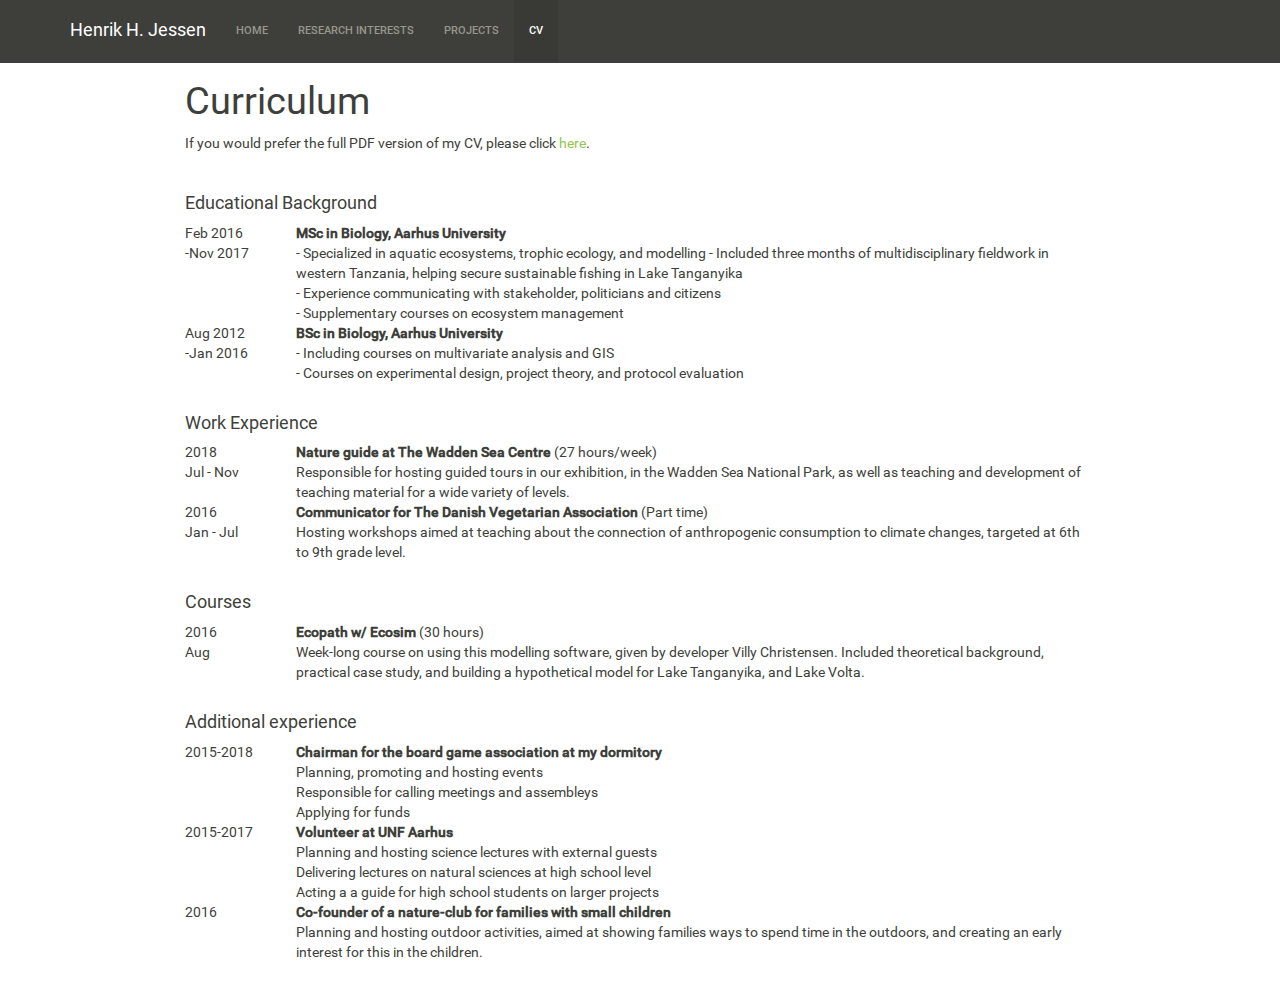
==== commit ee7aa55a: "Spacing issues fixed" ====
--- a/CV.html
+++ b/CV.html
@@ -310,49 +310,58 @@
 
 If you would prefer the full PDF version of my CV, please click <a href="files/hhjessen_CV.pdf" download>here</a>.
 <p>
+<p> </p>
 <div id="educational-background" class="section level4">
 <h4>Educational Background</h4>
-<p><first-column> 2016-2017 </first-column></p>
+<p><first-column> Feb 2016<br />
+-Nov 2017 </first-column></p>
 <p><second-column> <strong>MSc in Biology, Aarhus University</strong><br />
 - Specialized in aquatic ecosystems, trophic ecology, and modelling - Included three months of multidisciplinary fieldwork in western Tanzania, helping secure sustainable fishing in Lake Tanganyika<br />
 - Experience communicating with stakeholder, politicians and citizens<br />
 - Supplementary courses on ecosystem management </second-column></p>
-<p><first-column> 2012-2016 </first-column></p>
+<p><first-column> Aug 2012<br />
+-Jan 2016 </first-column></p>
 <second-column> <strong>BSc in Biology, Aarhus University</strong><br />
 - Including courses on multivariate analysis and GIS<br />
 - Courses on experimental design, project theory, and protocol evaluation </second-column>
 </p>
+<p> </p>
 </div>
 <div id="work-experience" class="section level4">
 <h4>Work Experience</h4>
-<p><first-column> 2018 </first-column></p>
-<p><second-column> <strong>Nature guide at The Wadden Sea Centre</strong><br />
+<p><first-column> 2018<br />
+Jul - Nov </first-column></p>
+<p><second-column> <strong>Nature guide at The Wadden Sea Centre</strong> (27 hours/week)<br />
 Responsible for hosting guided tours in our exhibition, in the Wadden Sea National Park, as well as teaching and development of teaching material for a wide variety of levels. </second-column></p>
-<p><first-column> 2016 </first-column></p>
-<p><second-column> <strong>Communicator for The Danish Vegetarian Association</strong><br />
+<p><first-column> 2016<br />
+Jan - Jul </first-column></p>
+<p><second-column> <strong>Communicator for The Danish Vegetarian Association</strong> (Part time)<br />
 Hosting workshops aimed at teaching about the connection of anthropogenic consumption to climate changes, targeted at 6th to 9th grade level. </second-column></p>
+<p> </p>
 </div>
 <div id="courses" class="section level4">
 <h4>Courses</h4>
-<p><first-column> 2016 </first-column></p>
-<p><second-column> <strong>Ecopath w/ Ecosim</strong><br />
-Course on using this modelling software, given by developer Villy Christensen. Included practical case study, building a hypothetical model for Lake Tanganyika, and Lake Volta. </second-column></p>
+<p><first-column> 2016<br />
+Aug </first-column></p>
+<p><second-column> <strong>Ecopath w/ Ecosim</strong> (30 hours)<br />
+Week-long course on using this modelling software, given by developer Villy Christensen. Included theoretical background, practical case study, and building a hypothetical model for Lake Tanganyika, and Lake Volta. </second-column></p>
+<p> </p>
 </div>
 <div id="additional-experience" class="section level4">
 <h4>Additional experience</h4>
 <p><first-column> 2015-2018 </first-column></p>
 <p><second-column> <strong>Chairman for the board game association at my dormitory</strong><br />
-- Planning, promoting and hosting events<br />
-- Responsible for calling meetings and assembleys<br />
-- Applying for funds </second-column></p>
+Planning, promoting and hosting events<br />
+Responsible for calling meetings and assembleys<br />
+Applying for funds </second-column></p>
 <p><first-column> 2015-2017 </first-column></p>
 <p><second-column> <strong>Volunteer at UNF Aarhus</strong><br />
-- Planning and hosting science lectures with external guests<br />
-- Delivering lectures on natural sciences at high school level<br />
-- Acting a a guide for high school students on larger projects </second-column></p>
+Planning and hosting science lectures with external guests<br />
+Delivering lectures on natural sciences at high school level<br />
+Acting a a guide for high school students on larger projects </second-column></p>
 <p><first-column> 2016 </first-column></p>
 <p><second-column> <strong>Co-founder of a nature-club for families with small children</strong><br />
-- Planning and hosting outdoor activities, aimed at showing families ways to spend time in the outdoors, and creating an early interest for this in the children. </second-column></p>
+Planning and hosting outdoor activities, aimed at showing families ways to spend time in the outdoors, and creating an early interest for this in the children. </second-column></p>
 </div>
 
 
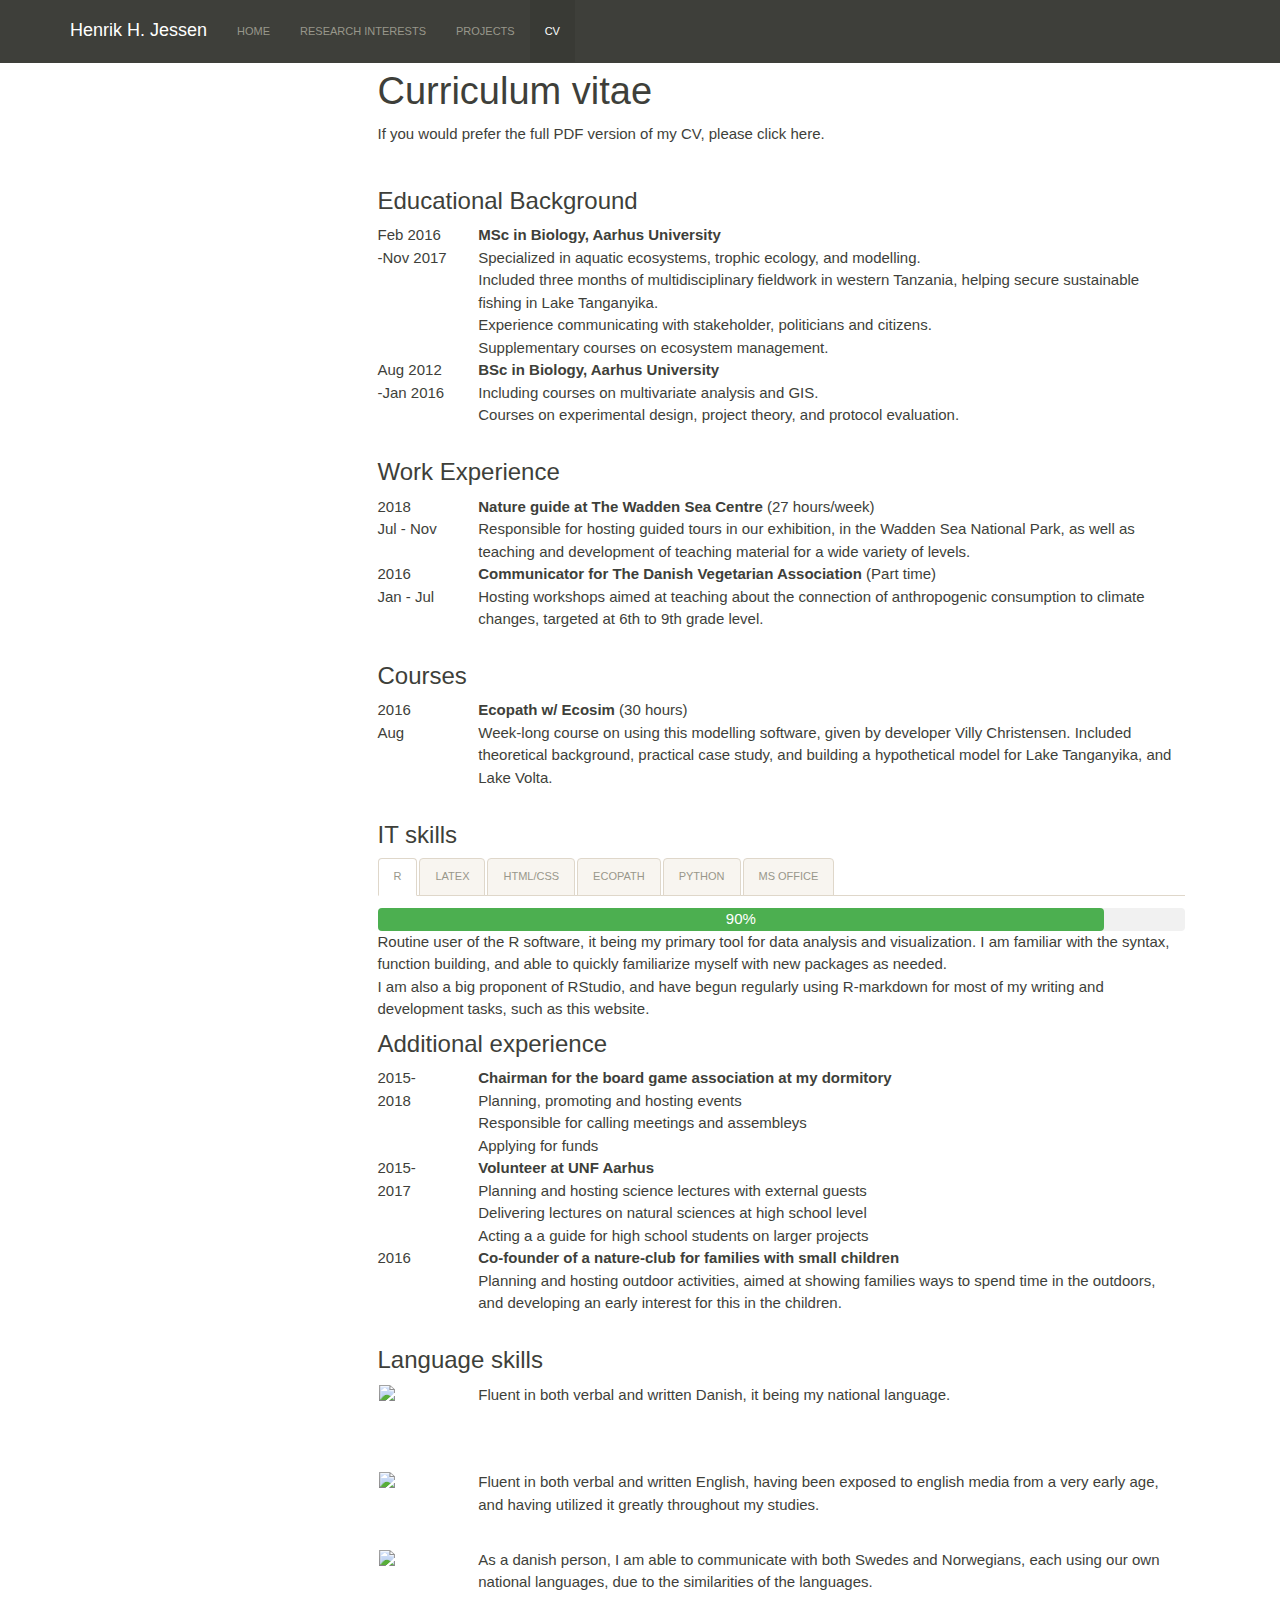
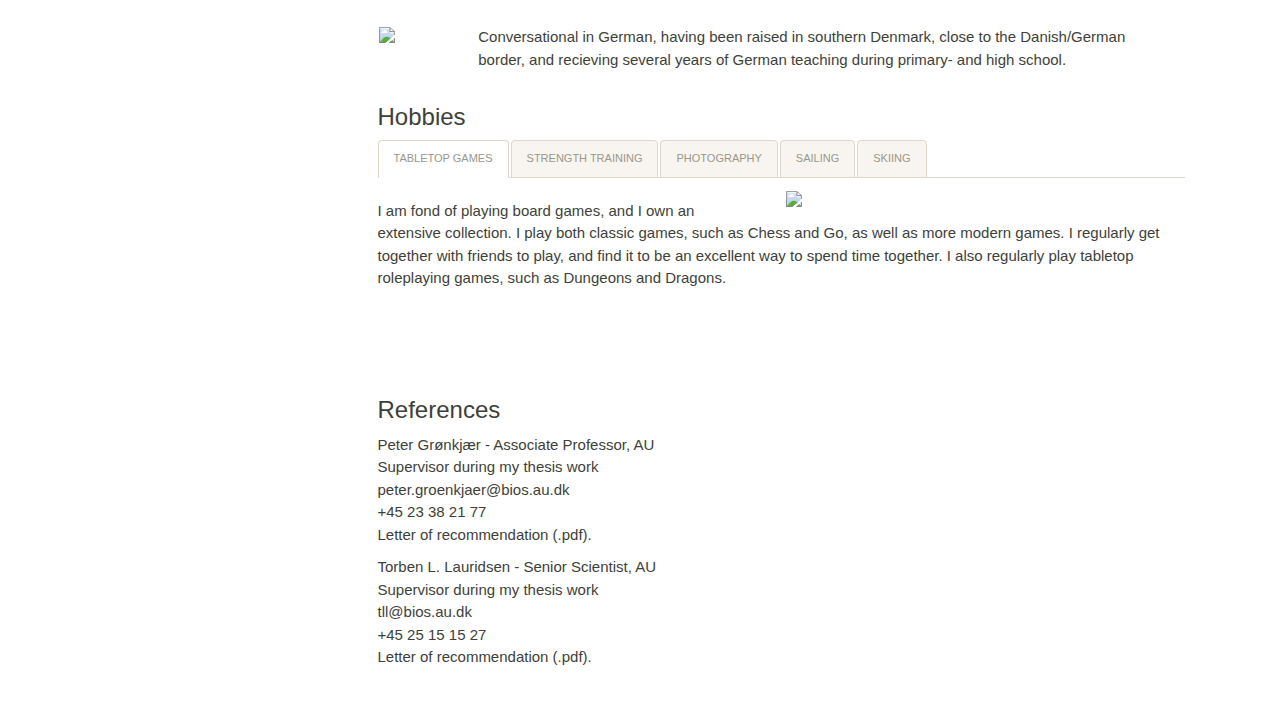
==== commit b5d82b5b: "CV error fixing" ====
--- a/CV.html
+++ b/CV.html
@@ -11,7 +11,7 @@
 
 
 
-<title>Curriculum</title>
+<title>Curriculum vitae</title>
 
 <script src="site_libs/jquery-1.11.3/jquery.min.js"></script>
 <meta name="viewport" content="width=device-width, initial-scale=1" />
@@ -19,6 +19,9 @@
 <script src="site_libs/bootstrap-3.3.5/js/bootstrap.min.js"></script>
 <script src="site_libs/bootstrap-3.3.5/shim/html5shiv.min.js"></script>
 <script src="site_libs/bootstrap-3.3.5/shim/respond.min.js"></script>
+<script src="site_libs/jqueryui-1.11.4/jquery-ui.min.js"></script>
+<link href="site_libs/tocify-1.9.1/jquery.tocify.css" rel="stylesheet" />
+<script src="site_libs/tocify-1.9.1/jquery.tocify.js"></script>
 <script src="site_libs/navigation-1.1/tabsets.js"></script>
 <link href="site_libs/highlightjs-9.12.0/default.css" rel="stylesheet" />
 <script src="site_libs/highlightjs-9.12.0/highlight.js"></script>
@@ -263,6 +266,101 @@
 
 <!-- code folding -->
 
+
+
+<script>
+$(document).ready(function ()  {
+
+    // move toc-ignore selectors from section div to header
+    $('div.section.toc-ignore')
+        .removeClass('toc-ignore')
+        .children('h1,h2,h3,h4,h5').addClass('toc-ignore');
+
+    // establish options
+    var options = {
+      selectors: "h1,h2,h3",
+      theme: "bootstrap3",
+      context: '.toc-content',
+      hashGenerator: function (text) {
+        return text.replace(/[.\\/?&!#<>]/g, '').replace(/\s/g, '_').toLowerCase();
+      },
+      ignoreSelector: ".toc-ignore",
+      scrollTo: 0
+    };
+    options.showAndHide = true;
+    options.smoothScroll = true;
+
+    // tocify
+    var toc = $("#TOC").tocify(options).data("toc-tocify");
+});
+</script>
+
+<style type="text/css">
+
+#TOC {
+  margin: 25px 0px 20px 0px;
+}
+@media (max-width: 768px) {
+#TOC {
+  position: relative;
+  width: 100%;
+}
+}
+
+
+.toc-content {
+  padding-left: 30px;
+  padding-right: 40px;
+}
+
+div.main-container {
+  max-width: 1200px;
+}
+
+div.tocify {
+  width: 20%;
+  max-width: 260px;
+  max-height: 85%;
+}
+
+@media (min-width: 768px) and (max-width: 991px) {
+  div.tocify {
+    width: 25%;
+  }
+}
+
+@media (max-width: 767px) {
+  div.tocify {
+    width: 100%;
+    max-width: none;
+  }
+}
+
+.tocify ul, .tocify li {
+  line-height: 20px;
+}
+
+.tocify-subheader .tocify-item {
+  font-size: 0.90em;
+  padding-left: 25px;
+  text-indent: 0;
+}
+
+.tocify .list-group-item {
+  border-radius: 0px;
+}
+
+
+</style>
+
+<!-- setup 3col/9col grid for toc_float and main content  -->
+<div class="row-fluid">
+<div class="col-xs-12 col-sm-4 col-md-3">
+<div id="TOC" class="tocify">
+</div>
+</div>
+
+<div class="toc-content col-xs-12 col-sm-8 col-md-9">
 
 
 
@@ -303,32 +401,36 @@
 
 
 
-<h1 class="title toc-ignore">Curriculum</h1>
-
-</div>
-
-
-If you would prefer the full PDF version of my CV, please click <a href="files/hhjessen_CV.pdf" download>here</a>.
-<p>
-<p> </p>
-<div id="educational-background" class="section level4">
-<h4>Educational Background</h4>
+<h1 class="title toc-ignore">Curriculum vitae</h1>
+
+</div>
+
+
+<style>
+fix_sec {
+  height: 200px;
+}
+</style>
+<p>If you would prefer the full PDF version of my CV, please click <a href="files/hhjessen_CV.pdf" download>here</a>.</p>
+<p> </p>
+<div id="educational-background" class="section level3">
+<h3>Educational Background</h3>
 <p><first-column> Feb 2016<br />
 -Nov 2017 </first-column></p>
 <p><second-column> <strong>MSc in Biology, Aarhus University</strong><br />
-- Specialized in aquatic ecosystems, trophic ecology, and modelling - Included three months of multidisciplinary fieldwork in western Tanzania, helping secure sustainable fishing in Lake Tanganyika<br />
-- Experience communicating with stakeholder, politicians and citizens<br />
-- Supplementary courses on ecosystem management </second-column></p>
+Specialized in aquatic ecosystems, trophic ecology, and modelling.<br />
+Included three months of multidisciplinary fieldwork in western Tanzania, helping secure sustainable fishing in Lake Tanganyika.<br />
+Experience communicating with stakeholder, politicians and citizens.<br />
+Supplementary courses on ecosystem management. </second-column></p>
 <p><first-column> Aug 2012<br />
 -Jan 2016 </first-column></p>
-<second-column> <strong>BSc in Biology, Aarhus University</strong><br />
-- Including courses on multivariate analysis and GIS<br />
-- Courses on experimental design, project theory, and protocol evaluation </second-column>
-</p>
-<p> </p>
-</div>
-<div id="work-experience" class="section level4">
-<h4>Work Experience</h4>
+<p><second-column> <strong>BSc in Biology, Aarhus University</strong><br />
+Including courses on multivariate analysis and GIS.<br />
+Courses on experimental design, project theory, and protocol evaluation. </second-column></p>
+<p> </p>
+</div>
+<div id="work-experience" class="section level3">
+<h3>Work Experience</h3>
 <p><first-column> 2018<br />
 Jul - Nov </first-column></p>
 <p><second-column> <strong>Nature guide at The Wadden Sea Centre</strong> (27 hours/week)<br />
@@ -339,16 +441,85 @@
 Hosting workshops aimed at teaching about the connection of anthropogenic consumption to climate changes, targeted at 6th to 9th grade level. </second-column></p>
 <p> </p>
 </div>
-<div id="courses" class="section level4">
-<h4>Courses</h4>
+<div id="courses" class="section level3">
+<h3>Courses</h3>
 <p><first-column> 2016<br />
 Aug </first-column></p>
 <p><second-column> <strong>Ecopath w/ Ecosim</strong> (30 hours)<br />
 Week-long course on using this modelling software, given by developer Villy Christensen. Included theoretical background, practical case study, and building a hypothetical model for Lake Tanganyika, and Lake Volta. </second-column></p>
 <p> </p>
 </div>
-<div id="additional-experience" class="section level4">
-<h4>Additional experience</h4>
+<div id="it-skills" class="section level3 tabset">
+<h3>IT skills</h3>
+<div id="r" class="section level4">
+<h4>R</h4>
+<meta name="viewport" content="width=device-width, initial-scale=1"> <link rel="stylesheet" href="https://www.w3schools.com/w3css/4/w3.css">
+<div class="w3-light-grey w3-round">
+<div class="w3-container w3-round w3-green w3-center" style="width:90%">
+90%
+</div>
+</div>
+<p>Routine user of the R software, it being my primary tool for data analysis and visualization. I am familiar with the syntax, function building, and able to quickly familiarize myself with new packages as needed.<br />
+I am also a big proponent of RStudio, and have begun regularly using R-markdown for most of my writing and development tasks, such as this website.  </p>
+</div>
+<div id="latex" class="section level4">
+<h4>LaTeX</h4>
+<meta name="viewport" content="width=device-width, initial-scale=1"> <link rel="stylesheet" href="https://www.w3schools.com/w3css/4/w3.css">
+<div class="w3-light-grey w3-round">
+<div class="w3-container w3-round w3-blue w3-center" style="width:70%">
+70%
+</div>
+</div>
+<p>Capable of creating visually pleasing reports, as well as other documents, using LaTeX. The PDF version of my CV, downloadable from the top of this page, is made using a mixture of Markdown and LaTeX within R-markdown.  </p>
+<p> </p>
+</div>
+<div id="htmlcss" class="section level4">
+<h4>HTML/CSS</h4>
+<meta name="viewport" content="width=device-width, initial-scale=1"> <link rel="stylesheet" href="https://www.w3schools.com/w3css/4/w3.css">
+<div class="w3-light-grey w3-round">
+<div class="w3-container w3-round w3-yellow w3-center" style="width:40%">
+40%
+</div>
+</div>
+<p>I am familiar with the basic syntax, and have created this website using mainly HTML and CSS, supplemented by Markdown within R-markdown. I am still taking courses to improve my skills in web design, hoping to be able to build more aesthetically pleasing websites.  </p>
+<p> </p>
+</div>
+<div id="ecopath" class="section level4">
+<h4>Ecopath</h4>
+<meta name="viewport" content="width=device-width, initial-scale=1"> <link rel="stylesheet" href="https://www.w3schools.com/w3css/4/w3.css">
+<div class="w3-light-grey w3-round">
+<div class="w3-container w3-round w3-yellow w3-center" style="width:40%">
+40%
+</div>
+</div>
+<p>Knowledgeable on how the software functions, and enthusiastic about the applications that the model has for management of fisheries. I have previously helped created a conceptual model of Lake Tanganyika using EwE, and I am confident that I would quickly be able to efficiently utilize the software.  </p>
+<p> </p>
+</div>
+<div id="python" class="section level4">
+<h4>Python</h4>
+<meta name="viewport" content="width=device-width, initial-scale=1"> <link rel="stylesheet" href="https://www.w3schools.com/w3css/4/w3.css">
+<div class="w3-light-grey w3-round">
+<div class="w3-container w3-round w3-orange w3-center" style="width:30%">
+30%
+</div>
+</div>
+<p>Currently learning about the possibilities of Python, especially within data treatment and visualization, but I am currently more confident in R when performing these tasks. I am also interested in building simple web apps to simplify my workflow, and will be looking into this as my Python skills improve.<br />
+ </p>
+</div>
+<div id="ms-office" class="section level4">
+<h4>MS Office</h4>
+<meta name="viewport" content="width=device-width, initial-scale=1"> <link rel="stylesheet" href="https://www.w3schools.com/w3css/4/w3.css">
+<div class="w3-light-grey w3-round">
+<div class="w3-container w3-round w3-green w3-center" style="width:100%">
+100%
+</div>
+</div>
+<p>Very practiced in Word, Excel and Powerpoint, having routinely used all programs throughout my university years to a large extent. Despite being largely fluent in all the programs, I now aim towards independence from the software, and prefer to do as much of my work within RStudio as possible.  </p>
+<p> </p>
+</div>
+</div>
+<div id="additional-experience" class="section level3">
+<h3>Additional experience</h3>
 <p><first-column> 2015-2018 </first-column></p>
 <p><second-column> <strong>Chairman for the board game association at my dormitory</strong><br />
 Planning, promoting and hosting events<br />
@@ -361,11 +532,96 @@
 Acting a a guide for high school students on larger projects </second-column></p>
 <p><first-column> 2016 </first-column></p>
 <p><second-column> <strong>Co-founder of a nature-club for families with small children</strong><br />
-Planning and hosting outdoor activities, aimed at showing families ways to spend time in the outdoors, and creating an early interest for this in the children. </second-column></p>
-</div>
-
-
-
+Planning and hosting outdoor activities, aimed at showing families ways to spend time in the outdoors, and developing an early interest for this in the children. </second-column></p>
+<p> </p>
+</div>
+<div id="language-skills" class="section level3">
+<h3>Language skills</h3>
+<p><first-column> <img src="img/dkflag.jpg" width="80px"> </first-column></p>
+<p><second-column> Fluent in both verbal and written Danish, it being my national language.<br />
+</second-column><br />
+ </p>
+<p> </p>
+<p><first-column> <img src="img/enflag.jpg" width="80px"> </first-column></p>
+<p><second-column> Fluent in both verbal and written English, having been exposed to english media from a very early age, and having utilized it greatly throughout my studies.<br />
+</second-column>  </p>
+<p><first-column> <img src="img/scanflag.png" width="80px"> </first-column></p>
+<p><second-column> As a danish person, I am able to communicate with both Swedes and Norwegians, each using our own national languages, due to the similarities of the languages.<br />
+</second-column><br />
+ </p>
+<p>
+<p><first-column> <img src="img/gerflag.png" width="80px"> </first-column></p>
+<second-column> Conversational in German, having been raised in southern Denmark, close to the Danish/German border, and recieving several years of German teaching during primary- and high school.<br />
+</second-column>
+</p>
+<p> </p>
+</div>
+<div id="hobbies" class="section level3 tabset">
+<h3>Hobbies</h3>
+<div id="tabletop-games" class="section level4">
+<h4>Tabletop games</h4>
+<p><img src="img/chess.png" width="400px" style="float: right; margin-left: 30px"></p>
+<p>I am fond of playing board games, and I own an extensive collection. I play both classic games, such as Chess and Go, as well as more modern games. I regularly get together with friends to play, and find it to be an excellent way to spend time together. I also regularly play tabletop roleplaying games, such as Dungeons and Dragons.  </p>
+<p> </p>
+<p> </p>
+<p> </p>
+</div>
+<div id="strength-training" class="section level4">
+<h4>Strength training</h4>
+<p><img src="img/lifting.jpg" width="400px" style="float: right; margin-left: 30px"></p>
+<p>I care about my physical well being, and lifting weights is my sport of choice. I visit my local gym several times per week, aiming to improve my health and looks. For me, it is also a social thing, as I have friends who attend the gym with me, which helps motivate me when I have an off day.  </p>
+<p> </p>
+<p> </p>
+<p> </p>
+<p> </p>
+</div>
+<div id="photography" class="section level4">
+<h4>Photography</h4>
+<p><img src="img/chimpanzee.jpg" width="400px" style="float: right; margin-left: 30px"></p>
+<p>I enjoy capturing landscapes and wildlife while in the field. I would thrive in a job that includes frequent travel, as I would love the opportunity to visit more exotic places around the world, of course with my camera in tow. If you would liketo see some of my photos, feel free to visit my 500px site <a href="https://500px.com/sjujimako">here</a>.</p>
+<p> </p>
+<p> </p>
+<p> </p>
+<p> </p>
+</div>
+<div id="sailing" class="section level4">
+<h4>Sailing</h4>
+<p><img src="img/sailing.jpg" width="350px" style="float: right; margin-left: 30px"></p>
+<p>Denmark is an excellent country for sailors. I was raised in a family of sailors, which has made it’s mark. I try to get as much sailing done as possible in the summer months. I competed in local sailing competitions throughout my high school days, but have not had the same access to sailing equipment after moving for my education.  </p>
+<p> </p>
+<p> </p>
+<p> </p>
+<p> </p>
+</div>
+<div id="skiing" class="section level4">
+<h4>Skiing</h4>
+<p><img src="img/skiing.jpg" width="400px" style="float: right; margin-left: 30px"></p>
+<p>Skiing is my favorite outdoor activity, however, living in Denmark does not afford one many opportunities to practice. I try to get in at least one skiing trip per year when possible, and have been doing so since the age of 6.  </p>
+<p> </p>
+<p> </p>
+<p> </p>
+<p> </p>
+<p> </p>
+</div>
+</div>
+<div id="references" class="section level3">
+<h3>References</h3>
+<p>Peter Grønkjær - Associate Professor, AU<br />
+Supervisor during my thesis work<br />
+<a href="mailto:peter.groenkjaer@bios.au.dk">peter.groenkjaer@bios.au.dk</a><br />
++45 23 38 21 77<br />
+<a href="files/hhjessen_letter_of_recommendation_grønkjær.pdf" download>Letter of recommendation (.pdf)</a>.</p>
+<p>Torben L. Lauridsen - Senior Scientist, AU<br />
+Supervisor during my thesis work<br />
+<a href="mailto:tll@bios.au.dk">tll@bios.au.dk</a><br />
++45 25 15 15 27<br />
+<a href="files/hhjessen_letter_of_recommendation_lauridsen.pdf" download>Letter of recommendation (.pdf)</a>.</p>
+</div>
+
+
+
+</div>
+</div>
 
 </div>
 
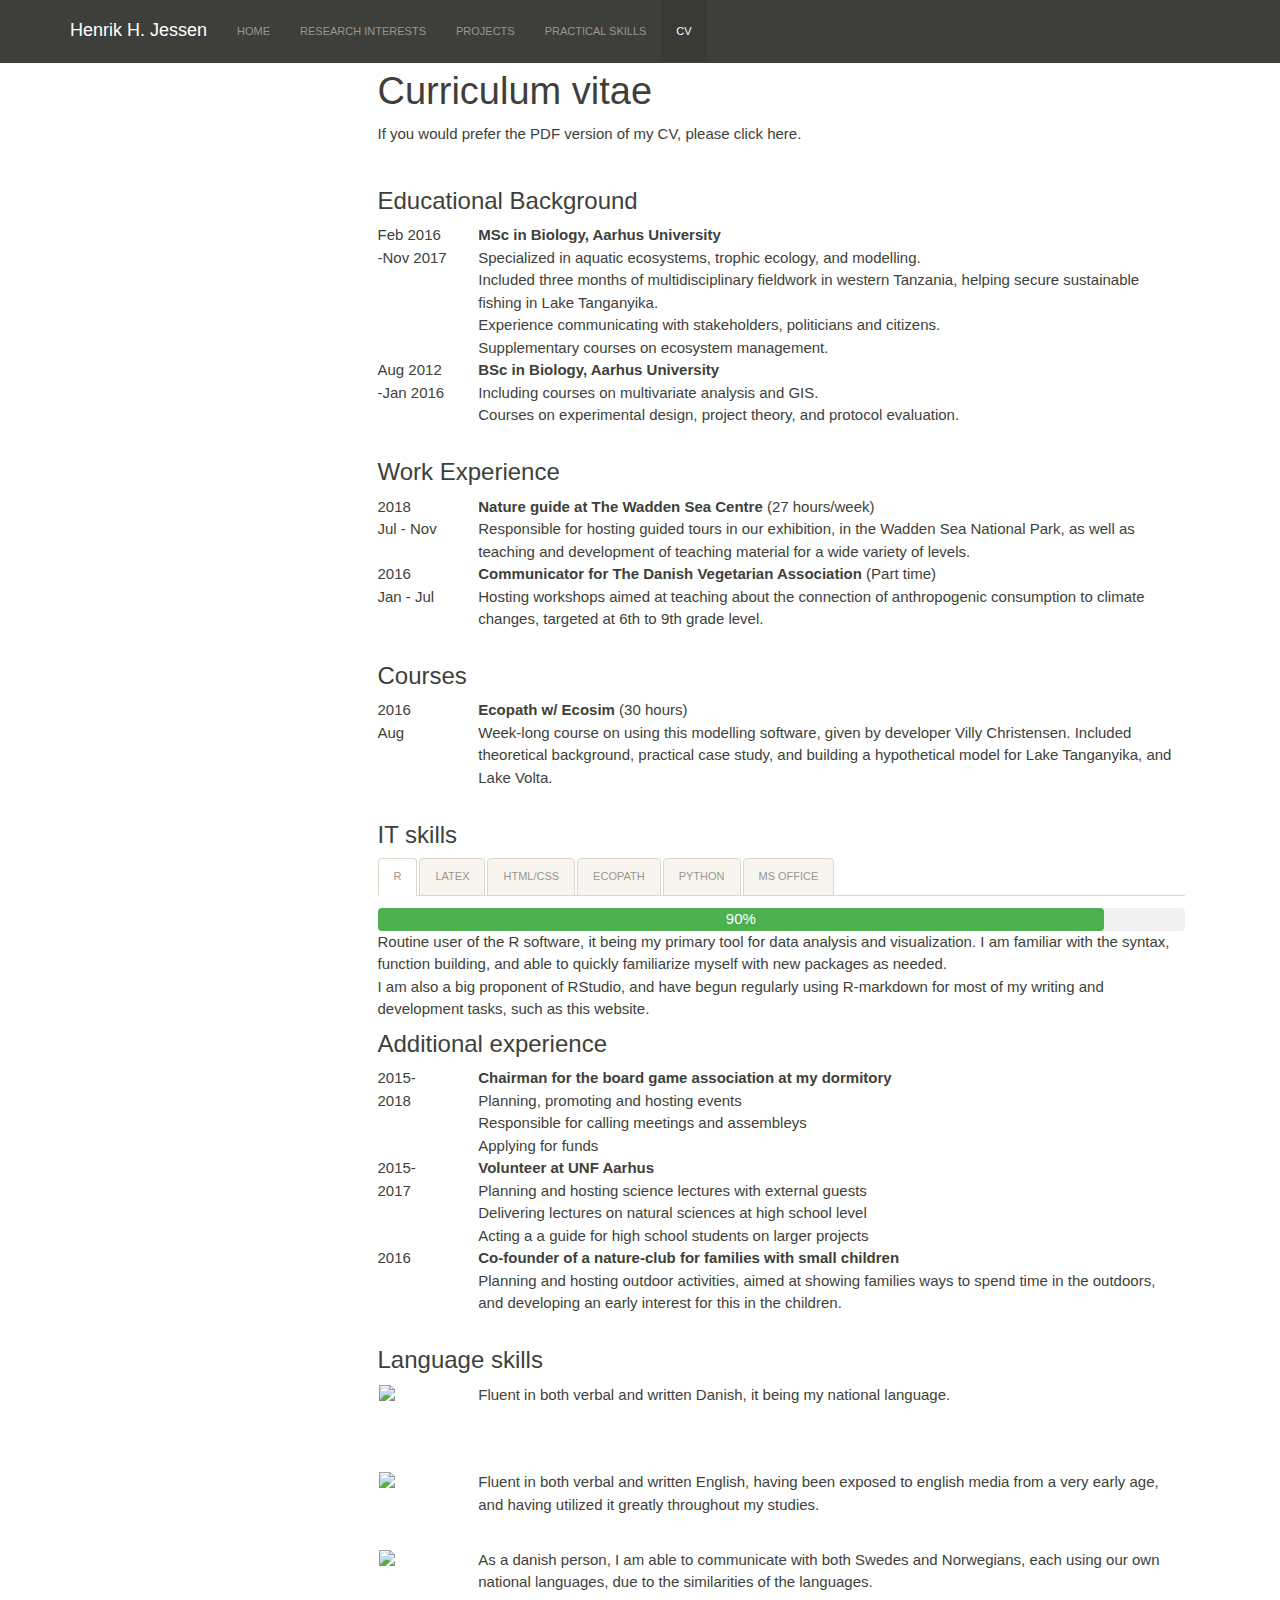
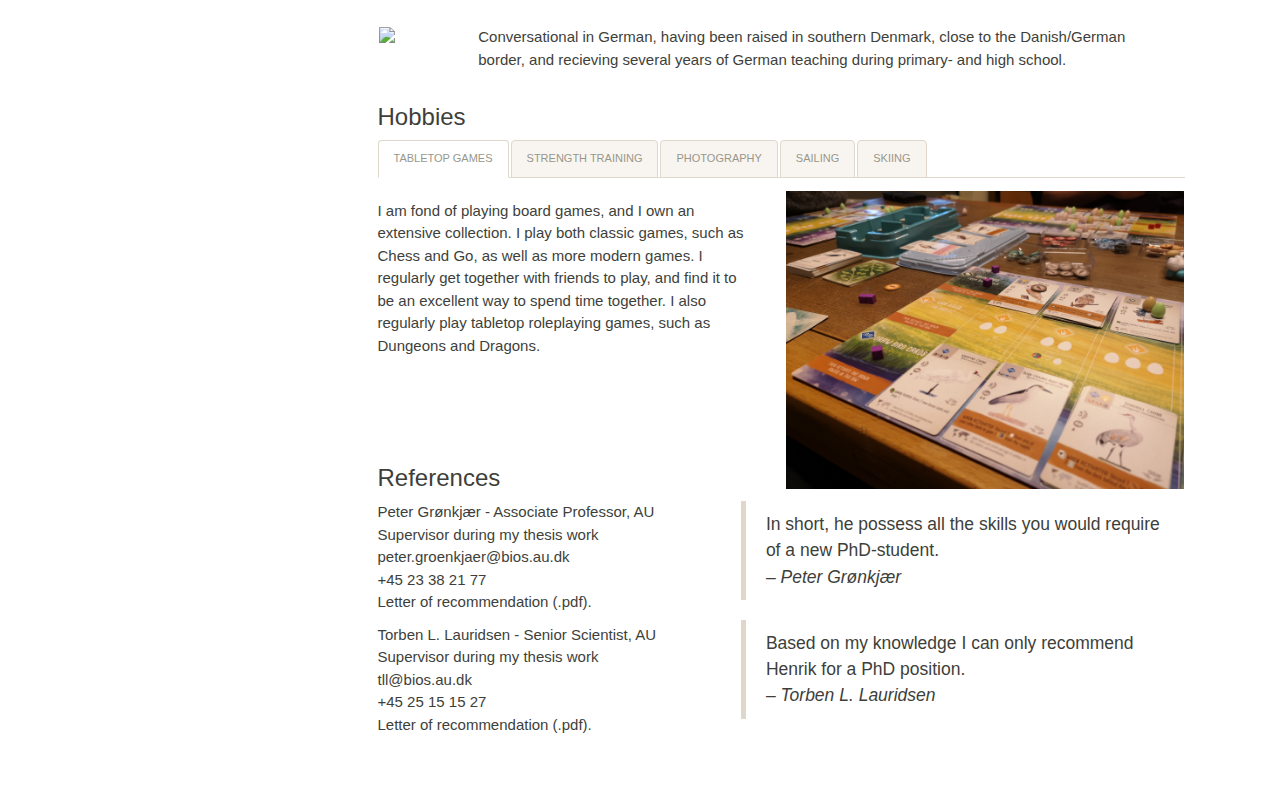
==== commit 024da8b0: "CV update" ====
--- a/CV.html
+++ b/CV.html
@@ -387,6 +387,9 @@
   <a href="projects.html">Projects</a>
 </li>
 <li>
+  <a href="skills.html">Practical Skills</a>
+</li>
+<li>
   <a href="CV.html">CV</a>
 </li>
       </ul>
@@ -411,7 +414,7 @@
   height: 200px;
 }
 </style>
-<p>If you would prefer the full PDF version of my CV, please click <a href="files/hhjessen_CV.pdf" download>here</a>.</p>
+<p>If you would prefer the PDF version of my CV, please click <a href="files/hhjessen_CV.pdf" download>here</a>.</p>
 <p> </p>
 <div id="educational-background" class="section level3">
 <h3>Educational Background</h3>
@@ -420,7 +423,7 @@
 <p><second-column> <strong>MSc in Biology, Aarhus University</strong><br />
 Specialized in aquatic ecosystems, trophic ecology, and modelling.<br />
 Included three months of multidisciplinary fieldwork in western Tanzania, helping secure sustainable fishing in Lake Tanganyika.<br />
-Experience communicating with stakeholder, politicians and citizens.<br />
+Experience communicating with stakeholders, politicians and citizens.<br />
 Supplementary courses on ecosystem management. </second-column></p>
 <p><first-column> Aug 2012<br />
 -Jan 2016 </first-column></p>
@@ -560,7 +563,7 @@
 <h3>Hobbies</h3>
 <div id="tabletop-games" class="section level4">
 <h4>Tabletop games</h4>
-<p><img src="img/chess.png" width="400px" style="float: right; margin-left: 30px"></p>
+<p><img src="img/wingspan.jpg" width="400px" style="float: right; margin-left: 30px"></p>
 <p>I am fond of playing board games, and I own an extensive collection. I play both classic games, such as Chess and Go, as well as more modern games. I regularly get together with friends to play, and find it to be an excellent way to spend time together. I also regularly play tabletop roleplaying games, such as Dungeons and Dragons.  </p>
 <p> </p>
 <p> </p>
@@ -606,6 +609,16 @@
 </div>
 <div id="references" class="section level3">
 <h3>References</h3>
+<div style="float:right; width:55%">
+<blockquote>
+<p>In short, he possess all the skills you would require of a new PhD-student.<br />
+– <cite>Peter Grønkjær</cite></p>
+</blockquote>
+<blockquote>
+<p>Based on my knowledge I can only recommend Henrik for a PhD position.<br />
+– <cite>Torben L. Lauridsen</cite></p>
+</blockquote>
+</div>
 <p>Peter Grønkjær - Associate Professor, AU<br />
 Supervisor during my thesis work<br />
 <a href="mailto:peter.groenkjaer@bios.au.dk">peter.groenkjaer@bios.au.dk</a><br />
